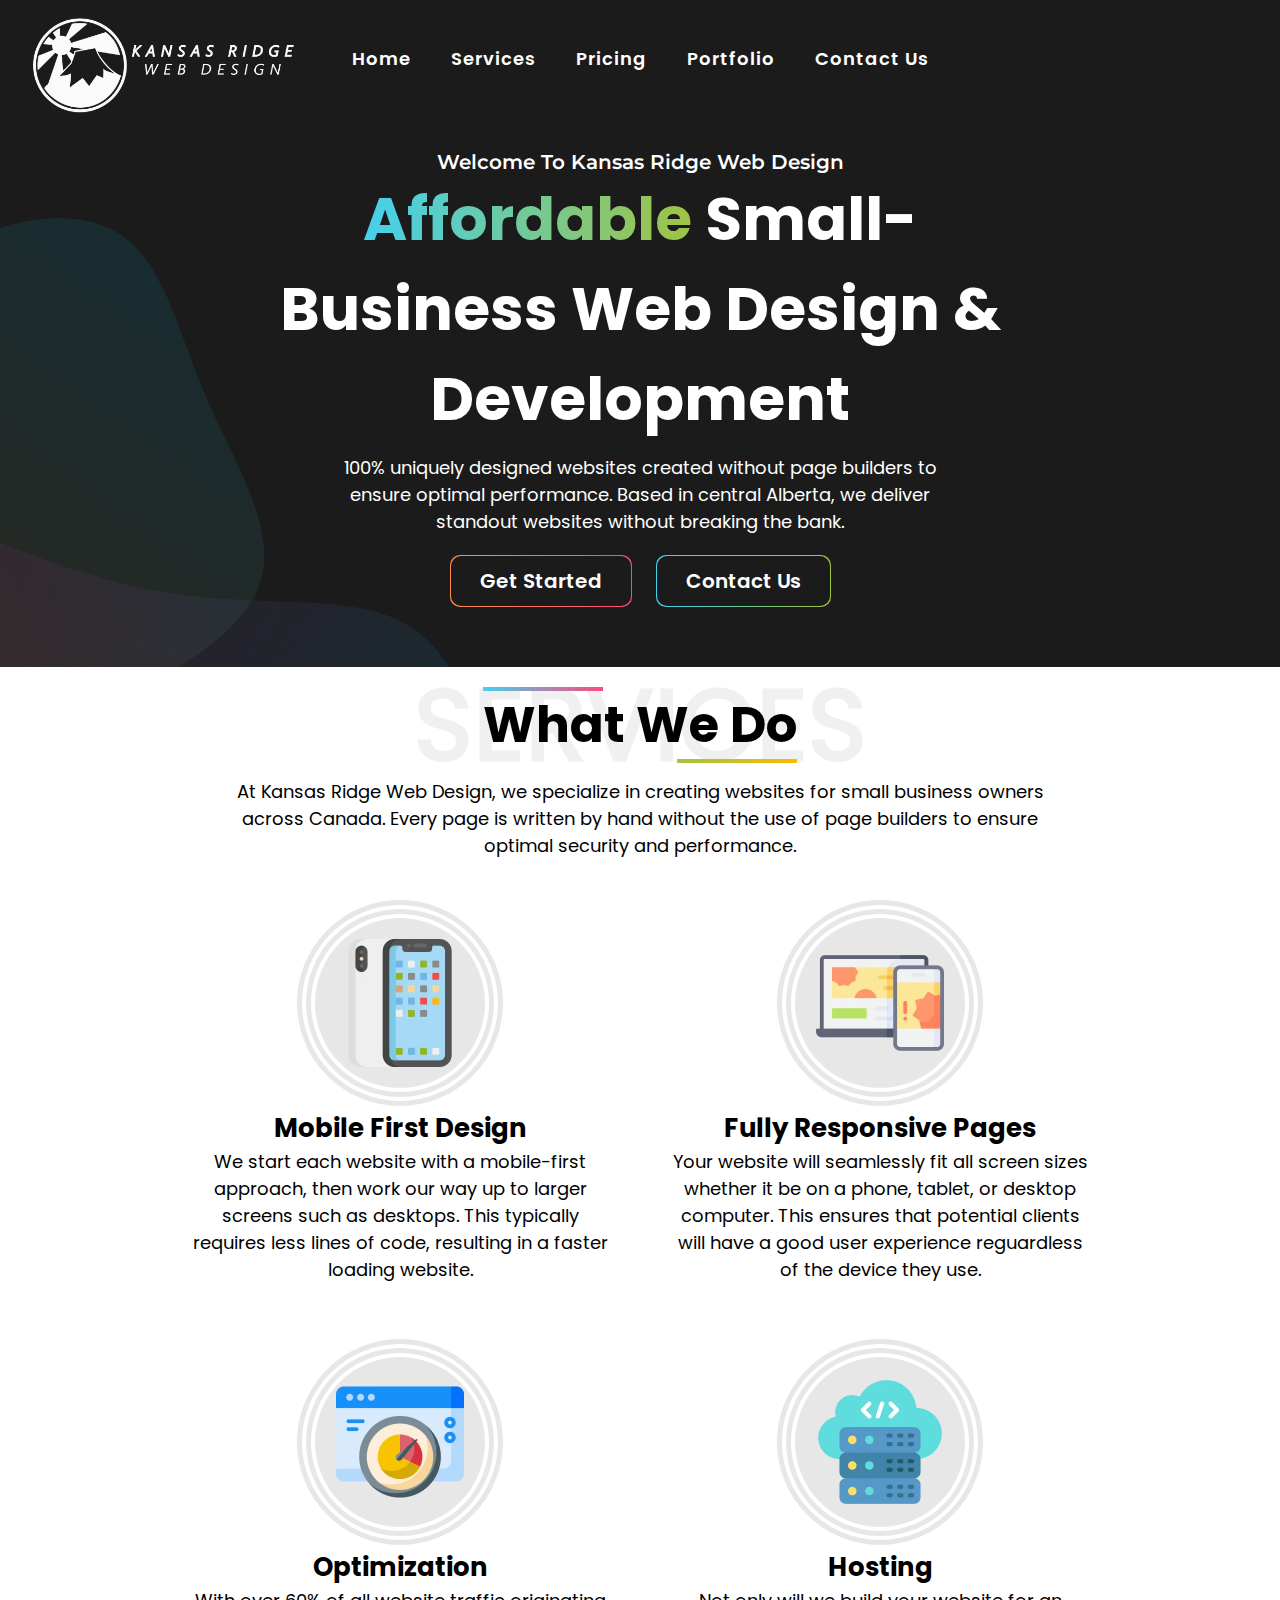
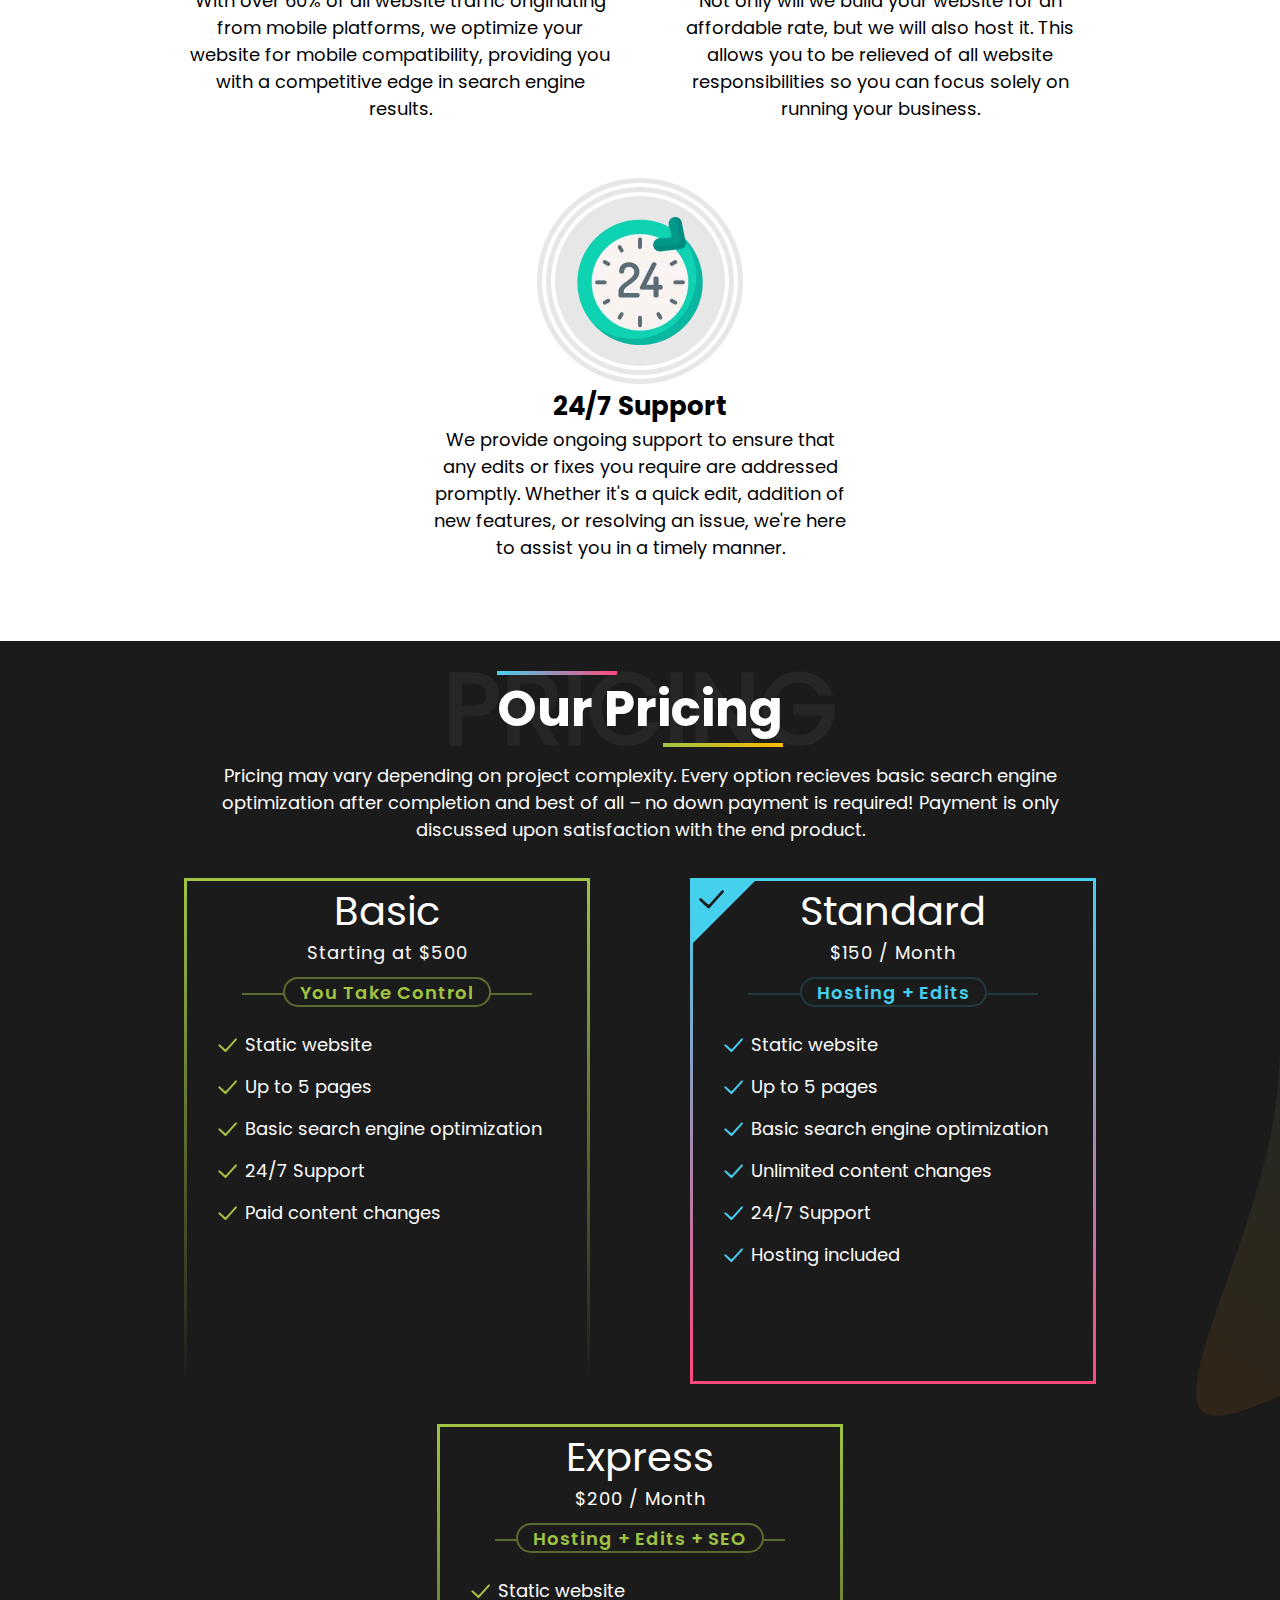
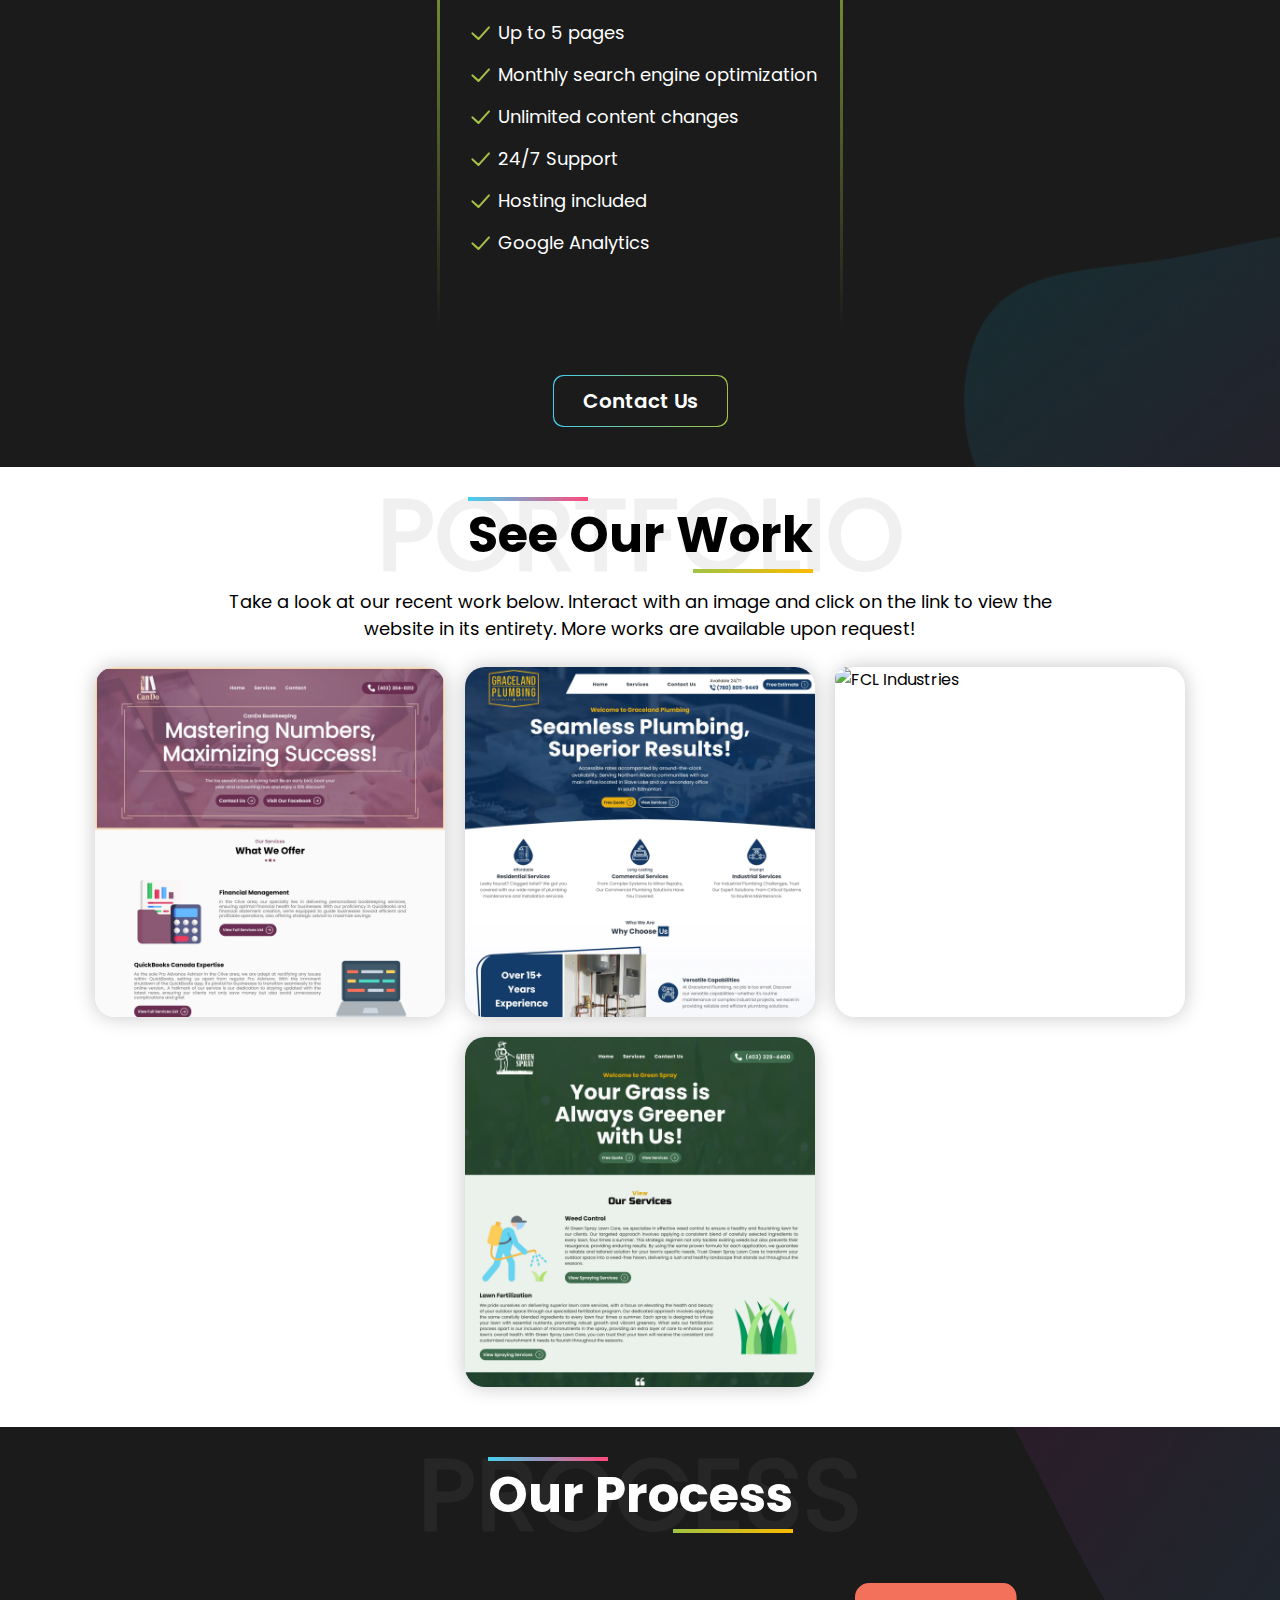
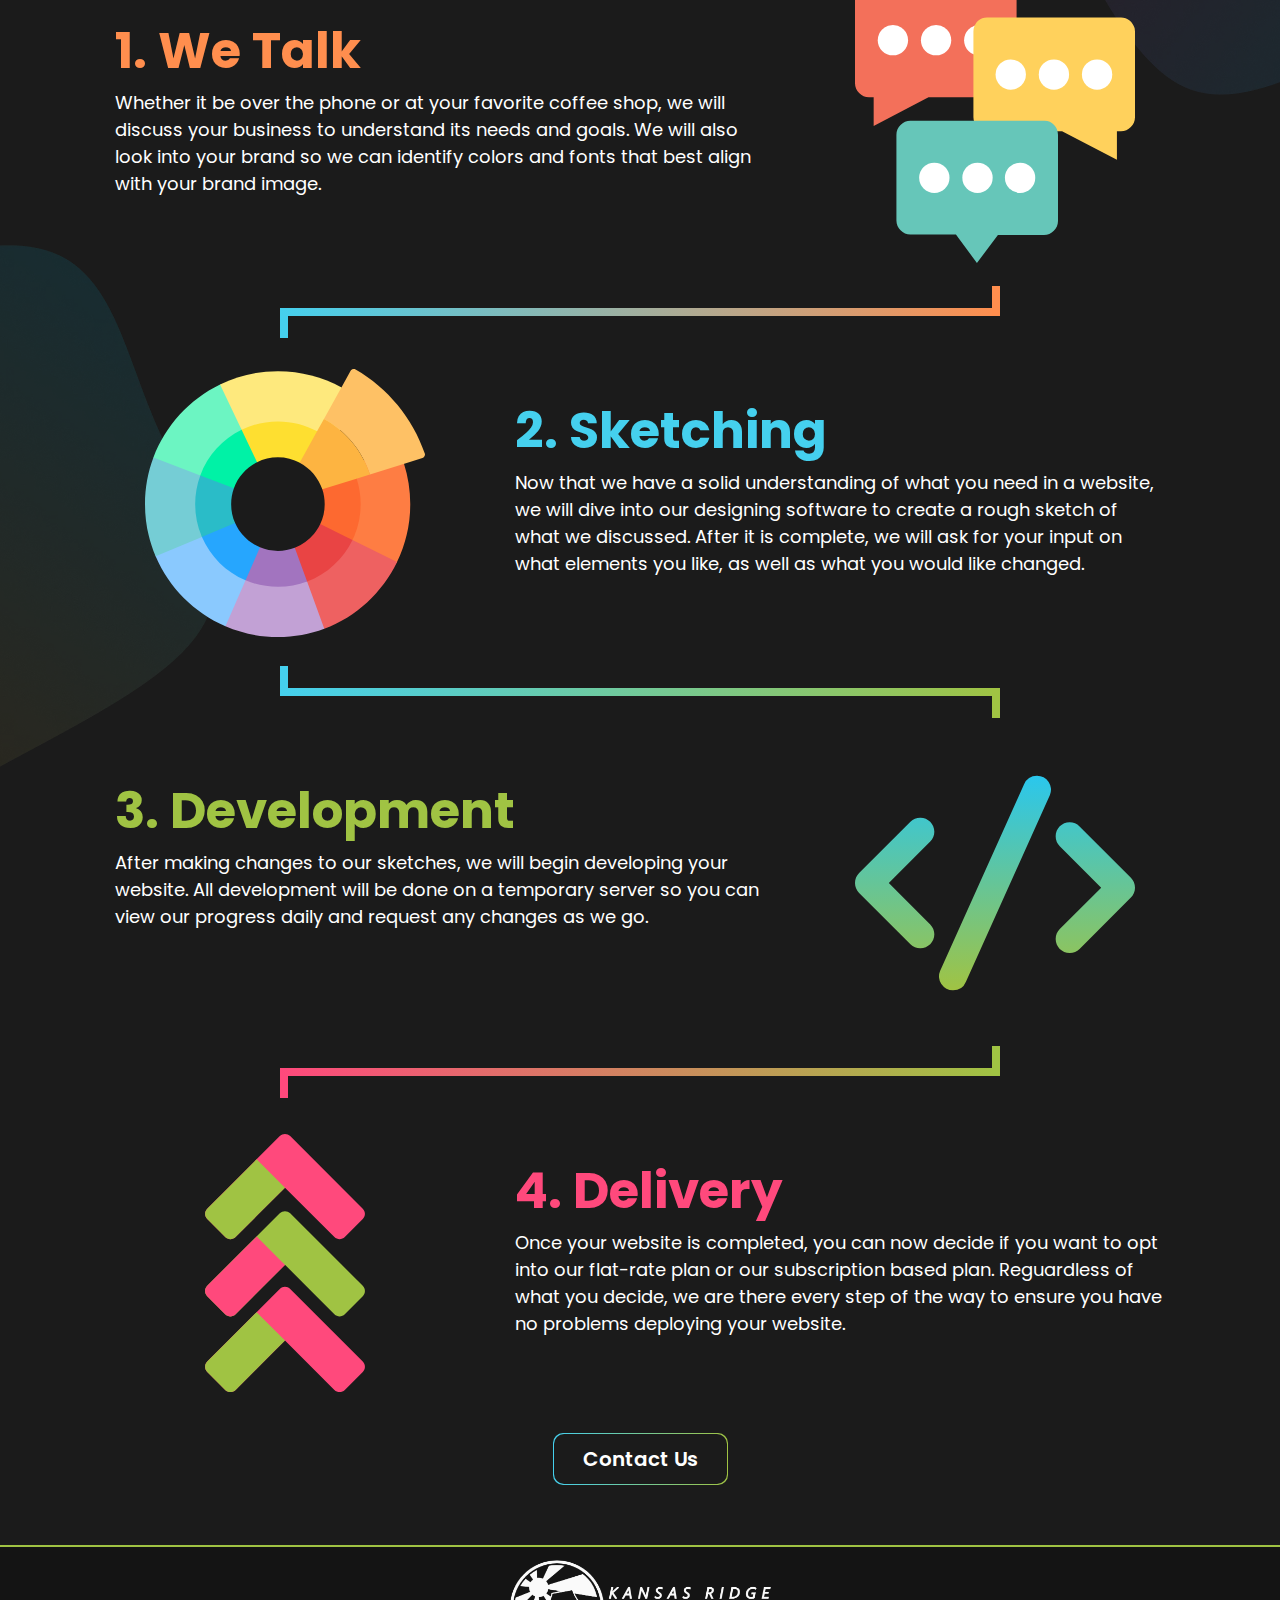
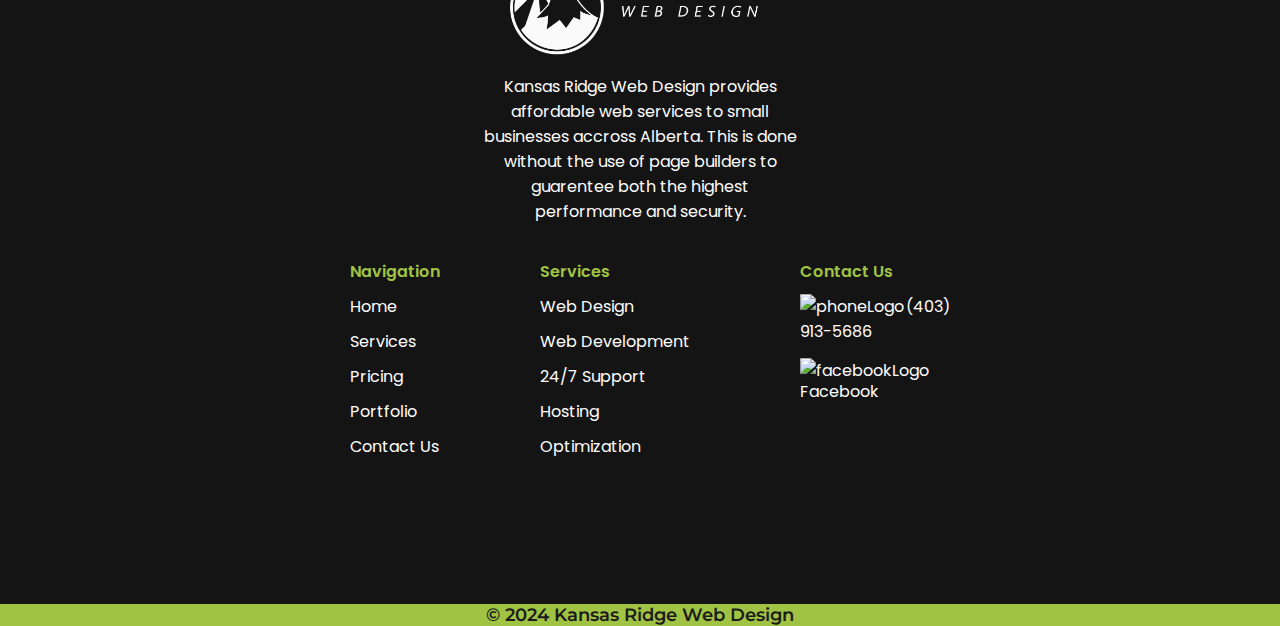
==== index.html @ 27a9e07e "links" ====
<!DOCTYPE html>
<html lang="en">
<head>
    <meta charset="UTF-8">
    <meta http-equiv="X-UA-Compatible" content="IE=edge">
    <meta name="viewport" content="width=device-width, initial-scale=1.0">
    <meta name="description" content="Your trusted partner for Alberta based website design and development solutions. Get started today without breaking the bank!">
    <meta property="og:image" content="https://kansasridgewebdesign.ca/images/og_image.png">

    <link rel="icon" href="images/icon.webp">
    <link rel="stylesheet" href="../styles/styles.css">
   

    
    <title>Kansas Ridge Web Design</title>
</head>

<body>

<!-----------------------------------NAVIGATION----------------------------------------->

<div class="navigationBar">
    
    <nav id="menu">
        <ul>
            <li class="listLogo"><img src="/images/logo.webp" alt=companyLogo></li>
            <li><a  href="index.html" src="">Home</a></li>
            <li><p onclick="scrollToDiv('services')">Services</p></li>
            <li><p onclick="scrollToDiv('pricing')">Pricing</p></li>
            <li><p onclick="scrollToDiv('portfolio')">Portfolio</p></li>
            <li><a  href="contact.html" src="">Contact Us</a></li>
        </ul>    
    </nav>
 
<div class="hamburgerMenu">
    <input type="checkbox" id="hamburgerCheckbox" onclick="burgerMenu()" label="checkboxForMenu">
    <span></span>
    <span></span>
    <span></span>
</div>
</div>
 
<!-----------------------------------NAVIGATION----------------------------------------->
<!-----------------------------------LANDING-------------------------------------------->
<div class="landing">
    <img class=logo src="/images/logo.webp" alt="logo">
    <div class="svgBlobs">
        <img src="images/blueBlob.webp" alt="svgBlob">
        <img src="images/GreenBlob.webp" alt="svgBlob">
        <img src="images/Pinkblob.webp" alt="svgBlob">
        <img src="images/Pinkblob2.webp" alt="svgBlob">
    </div>

    <div class=textContent>
        <b>Welcome To Kansas Ridge Web Design</b>
        <h1><span>Affordable</span> Small-Business Web Design & Development</h1>
        <p>100% uniquely designed websites created without page builders to ensure optimal performance. Based in central Alberta, we deliver standout websites without breaking the bank.</p>
        <div class="buttons">
            <button class=warmBorder onclick="scrollToDiv('services')">Get Started</button>
            <a href="contact.html"><button class=coldBorder>Contact Us</button></a>
        </div>
    </div>
    <div class="landingImages">
        <img src="images/landing1.webp" alt="computerScreen">
        <img src="images/landing2.webp" alt="digitalDrawing">
        <span class="greenBorder"></span>
        <span class="pinkBorder"></span>
    </div>
</div>


<!-----------------------------------LANDING-------------------------------------------->




<!-----------------------------------SERVICES------------------------------------------->

<div class="servicesSection hidden" id="services">

    <div class="titleSection">
        <div class="titleText">
            <span></span>
            <span></span>
            <h2>What We Do</h2>
            <b class="backdrop">SERVICES</b>

            
        </div>
        <p>At Kansas Ridge Web Design, we specialize in creating websites for small business owners across Canada. Every page is written by hand without the use of page builders to ensure optimal security and performance.</p>

  
    </div>
   

    <div class="services" >
        <div class="service">
            <div class="serviceImage blueBackground">
                <img src="images/phone.webp" alt="cellPhone">
                <span></span>
                <span></span>
                <div class="circlePulses">
                    <div class="circle1 blue"></div>
                    <div class="circle2 blue"></div>
                    <div class="circle3 blue"></div>
                </div>
            </div>
            <b>Mobile First Design</b>
            <p>We start each website with a mobile-first approach, then work our way up to larger screens such as desktops. This typically requires less lines of code, resulting in a faster loading website.</p>
        </div>
        <div class="service">
            <div class="serviceImage greenBackground">
                <img src="images/dynamicScreen.webp" alt="laptopAndPhone">
                <span></span>
                <span></span>
                <div class="circlePulses">
                    <div class="circle1 green"></div>
                    <div class="circle2 green"></div>
                    <div class="circle3 green"></div>
                </div>
            </div>
            <b>Fully Responsive Pages</b>
            <p>Your website will seamlessly fit all screen sizes whether it be on a phone, tablet, or desktop computer. This ensures that potential clients will have a good user experience reguardless of the device they use.</p>
        </div>
        <div class="service">
            <div class="serviceImage orangeBackground">
                <img src="images/optimize.webp" alt="cellPhone">
                <span></span>
                <span></span>
                <div class="circlePulses">
                    <div class="circle1 orange"></div>
                    <div class="circle2 orange"></div>
                    <div class="circle3 orange"></div>
                </div>
            </div>
            <b>Optimization</b>
            <p>With over 60% of all website traffic originating from mobile platforms, we optimize your website for mobile compatibility, providing you with a competitive edge in search engine results.</p>
        </div>
        <div class="service">
            <div class="serviceImage pinkBackground">
                <img src="images/server.webp" alt="cellPhone">
                <span></span>
                <span></span>
                <div class="circlePulses">
                    <div class="circle1  pink"></div>
                    <div class="circle2  pink"></div>
                    <div class="circle3  pink"></div>
                </div>
            </div>
            <b>Hosting</b>
            <p>Not only will we build your website for an affordable rate, but we will also host it. This allows you to be relieved of all website responsibilities so you can focus solely on running your business.</p>
        </div>
        <div class="service">
            <div class="serviceImage yellowBackground">
                <img src="images/clock.webp" alt="cellPhone">
                <span></span>
                <span></span>
                <div class="circlePulses">
                    <div class="circle1 yellow "></div>
                    <div class="circle2 yellow"></div>
                    <div class="circle3 yellow"></div>
                </div>
            </div>
            <b>24/7 Support</b>
            <p>We provide ongoing support to ensure that any edits or fixes you require are addressed promptly. Whether it's a quick edit, addition of new features, or resolving an issue, we're here to assist you in a timely manner.</p>
        </div>
    </div>
</div>


<!-----------------------------------SERVICES------------------------------------------->

<!-----------------------------------PRICING-------------------------------------------->


<div class="pricing hidden" id="pricing">
    <div class="svgBlobs">
        <img src="images/blueBlob.webp" alt="svgBlob">
        <img src="images/GreenBlob.webp" alt="svgBlob">
   
        <img src="images/Pinkblob2.webp" alt="svgBlob">
    </div>

    <div class="secondaryTitleSection">
        <div class="titleText">
            <span></span>
            <span></span>
            <h2>Our Pricing</h2>
            <b class="backdrop">PRICING</b>

            
        </div>
        <p>Pricing may vary depending on project complexity. Every option recieves basic search engine optimization after completion and best of all – no down payment is required! Payment is only discussed upon satisfaction with the end product.</p>

  
    </div>
        <div class="pricingContainer">
            <div class="priceOption other">
                <div class="priceBox">
                    <span>Basic</span>
                    <p>Starting at $500</p>
                    <p class="addBorder">You Take Control</p>
                    <div class="line"></div>
                </div>
                <div class="priceFeatures">
                    <ul>
                        <li><img src="/images/checkGreen.webp" alt="checkmark"><p>Static website</p></li>
                        <li><img src="/images/checkGreen.webp" alt="checkmark"><p>Up to 5 pages</p></li>
                        <li><img src="/images/checkGreen.webp" alt="checkmark"><p>Basic search engine optimization</p></li>
                        <li><img src="/images/checkGreen.webp" alt="checkmark"><p>24/7 Support</p></li>
                        <li><img src="/images/checkGreen.webp" alt="checkmark"><p>Paid content changes</p></li>
                    </ul>
                </div>
            </div>

            <div class="priceOption popular">
                <img class="topCheck" src="images/checkBlack.webp" alt="checkmark">
                <div class="priceBox">
                    <span>Standard</span>
                    <p>$150 / Month</p>
                    <p class="addBorder">Hosting + Edits</p>
                    <div class="line"></div>
                </div>
                <div class="priceFeatures">
                    <ul>
                        <li><img src="/images/checkBlue.webp" alt="checkmark"><p>Static website</p></li>
                        <li><img src="/images/checkBlue.webp" alt="checkmark"><p>Up to 5 pages</p></li>
                        <li><img src="/images/checkBlue.webp" alt="checkmark"><p>Basic search engine optimization</p></li>
                        <li><img src="/images/checkBlue.webp" alt="checkmark"><p>Unlimited content changes</p></li>
                        <li><img src="/images/checkBlue.webp" alt="checkmark"><p>24/7 Support</p></li>
                        <li><img src="/images/checkBlue.webp" alt="checkmark"><p>Hosting included</p></li>

                    </ul>
                </div>
            </div>
            <div class="priceOption other">
                <div class="priceBox">
                    <span>Express</span>
                    <p>$200 / Month</p>
                    <p class="addBorder">Hosting + Edits + SEO</p>
                    <div class="line"></div>
                </div>
                <div class="priceFeatures">
                    <ul>
                        <li><img src="/images/checkGreen.webp" alt="checkmark"><p>Static website</p></li>
                        <li><img src="/images/checkGreen.webp" alt="checkmark"><p>Up to 5 pages</p></li>
                        <li><img src="/images/checkGreen.webp" alt="checkmark"><p>Monthly search engine optimization</p></li>
                        <li><img src="/images/checkGreen.webp" alt="checkmark"><p>Unlimited content changes</p></li>
                        <li><img src="/images/checkGreen.webp" alt="checkmark"><p>24/7 Support</p></li>
                        <li><img src="/images/checkGreen.webp" alt="checkmark"><p>Hosting included</p></li>
                        <li><img src="/images/checkGreen.webp" alt="checkmark"><p>Google Analytics</p></li>
                    </ul>
                </div>
            </div>
          
        </div>
        <a href="contact.html"><button class="coldBorder">Contact Us</button></a>

</div>


</div>

<!-----------------------------------PRICING------------------------------------------->
<!-----------------------------------PORTFOLIO------------------------------------------->

<div class="portfolio hidden" id="portfolio">
    <div class="titleSection">
        <div class="titleText">
            <span></span>
            <span></span>
            <h2>See Our Work</h2>
            <b class="backdrop">PORTFOLIO</b>

            
        </div>
        <p>Take a look at our recent work below. Interact with an image and click on the link to view the website in its entirety. More works are available upon request!</p>

  
    </div>

    <div class="portfolioImages">
        <div class="companyImage">
            <img src="images/cando.webp" alt="canDo Bookkeeping">
            <div class="imageDetails">
                <p>Small Business Bookkeeper</p>
                <a href="https://canDoBookkeeping.ca">CanDo Bookkeeping</a>
            </div>
        </div>
        <div class="companyImage">
            <img src="images/graceland.webp" alt="Graceland Plumbing">
            <div class="imageDetails">
                <p>Plumber</p>
                <a href="https://gracelandplumbing.ca">Graceland Plumbing</a>
            </div>
        </div>
        <div class="companyImage">
        <img src="images/fclIndustries.webp" alt="FCL Industries">
        <div class="imageDetails">
            <p>Property Solutions</p>
            <a href="https://fclindustries.ca">FCL Industries</a>
        </div>
        </div>
        <div class="companyImage">
            <img src="images/greenspray.webp" alt="GreenSpray Lawncare">
            <div class="imageDetails">
                <p>Lawn Care</p>
                <p></p>
                <a href="https://greenspraylawncare.ca">Green Spray</a>
            </div>
        </div>
 
    


    </div>
</div>



<!-----------------------------------PORTFOLIO------------------------------------------>

<!-----------------------------------PROCESS------------------------------------------>

<div class="ourProcess hidden" id="process">
    <div class="secondaryTitleSection">
        <div class="titleText">
            <span></span>
            <span></span>
            <h2>Our Process</h2>
            <b class="backdrop">PROCESS</b>

            
        </div>

  
    </div>

    <div class="svgBlobs">
        <img src="images/blueBlob.webp" alt="svgBlob">
        <img src="images/GreenBlob.webp" alt="svgBlob">
        <img src="images/Pinkblob2.webp" alt="svgBlob">
        <img src="images/Pinkblob.webp" alt="svgBlob">

    </div>

    
    <div class="processChart">
        <div class="process">
            <div class="processText">
                <b>1. We Talk</b>
                <p>Whether it be over the phone or at your favorite coffee shop, we will discuss your business to understand its needs and goals. We will also look into your brand so we can identify colors and fonts that best align with your brand image.</p>
            </div>
            <?xml version="1.0" encoding="iso-8859-1"?>
            <!-- Generator: Adobe Illustrator 19.0.0, SVG Export Plug-In . SVG Version: 6.00 Build 0)  -->
            <svg version="1.1" id="Capa_1" xmlns="http://www.w3.org/2000/svg" xmlns:xlink="http://www.w3.org/1999/xlink" x="0px" y="0px"
                 viewBox="0 0 512 512" style="enable-background:new 0 0 512 512;" xml:space="preserve">
            <path style="fill:#F3705A;" d="M295.467,25.6v157.867c0,13.867-11.733,25.6-25.6,25.6H134.4L34.133,261.333v-52.267H25.6
                c-13.867,0-25.6-11.733-25.6-25.6V25.6C0,11.733,11.733,0,25.6,0h245.333C284.8,0,295.467,11.733,295.467,25.6z"/>
            <g>
                <circle style="fill:#FFFFFF;" cx="69.333" cy="104.533" r="27.733"/>
                <circle style="fill:#FFFFFF;" cx="148.267" cy="104.533" r="27.733"/>
                <circle style="fill:#FFFFFF;" cx="227.2" cy="104.533" r="27.733"/>
            </g>
            <path style="fill:#FFD15C;" d="M216.533,88.533v156.8c0,13.867,11.733,25.6,25.6,25.6h136.533L478.933,323.2v-52.267h7.467
                c13.867,0,25.6-11.733,25.6-25.6v-156.8c0-13.867-11.733-25.6-25.6-25.6H241.067C227.2,62.933,216.533,74.667,216.533,88.533z"/>
            <g>
                <circle style="fill:#FFFFFF;" cx="442.667" cy="167.467" r="27.733"/>
                <circle style="fill:#FFFFFF;" cx="363.733" cy="167.467" r="27.733"/>
                <circle style="fill:#FFFFFF;" cx="284.8" cy="167.467" r="27.733"/>
            </g>
            <path style="fill:#66C6B9;" d="M371.2,277.333V435.2c0,13.867-11.733,25.6-25.6,25.6h-84.267l-38.4,51.2l-38.4-52.267h-83.2
                c-13.867,0-25.6-11.733-25.6-25.6v-156.8c0-13.867,11.733-25.6,25.6-25.6h245.333C360.533,251.733,371.2,263.467,371.2,277.333z"/>
            <g>
                <circle style="fill:#FFFFFF;" cx="301.867" cy="356.267" r="27.733"/>
                <circle style="fill:#FFFFFF;" cx="224" cy="356.267" r="27.733"/>
                <circle style="fill:#FFFFFF;" cx="145.067" cy="356.267" r="27.733"/>
            </g>
            <g>
            </g>
            <g>
            </g>
            <g>
            </g>
            <g>
            </g>
            <g>
            </g>
            <g>
            </g>
            <g>
            </g>
            <g>
            </g>
            <g>
            </g>
            <g>
            </g>
            <g>
            </g>
            <g>
            </g>
            <g>
            </g>
            <g>
            </g>
            <g>
            </g>
            </svg>
            

            <div class="lineInbetween">
                <span class="leftSideLine"></span>
                <span class="largeLine"></span>
                <span class="rightSideLine"></span>
            </div>
        </div>
    
        <div class="process">
            <div class="processText">
                <b class="blue">2. Sketching</b>
                <p>Now that we have a solid understanding of what you need in a website, we will dive into our designing software to create a rough sketch of what we discussed. After it is complete, we will ask for your input on what elements you like, as well as what you would like changed.</p>
            </div>
            <svg id="Capa_1" enable-background="new 0 0 500.238 500.238" height="512" viewBox="0 0 500.238 500.238" width="512" xmlns="http://www.w3.org/2000/svg"><path d="m462.702 179.884-25.827-23.063-52.623 20.224-7.16 29.548-27.519 124.838 89.36 38.929 11.089-14.317c15.3-31.38 23.88-66.64 23.88-103.91 0-25.189-3.94-49.459-11.2-72.249z" fill="#fe7d43"/><g><g id="XMLID_855_"><g><path d="m370.7 316.284-31.362 15.148-80.628 56.792 35.935 80.173 25.655 6.357v.01c57.33-21.32 103.462-64.83 130.042-119.38z" fill="#ee6161"/><path d="m289.59 390.514-17.107-11.991-102.233-15.526-49.118 78.911 22.609 28.476v.01c28.76 12.37 60.45 19.22 93.74 19.22 29.13 0 57.03-5.24 82.82-14.85v-.01z" fill="#c2a1d5"/><path d="m174.961 360.978-56.824-89.264-99.147 30.675v42.954c23.93 56.03 68.79 100.99 124.75 125.05v-.01l35.93-82.16z" fill="#8ac9fe"/><path d="m41.982 138.94-26.922 29.834h-.01c-9.73 25.94-15.05 54.03-15.05 83.36 0 33.09 6.77 64.59 18.99 93.21h.01l82.71-34.64 10.814-24.84 6.493-122.186z" fill="#75cdd5"/><path d="m181.916 38.284h-47.836c-54.62 26.46-97.57 73.22-119.03 130.49h.01l83.75 32.02 54.76-27.722 72.418-65.143z" fill="#6cf5c2"/><path d="m378.15 206.594-4.387-19.506-54.061 13.706-2.912 24.95c2.77 8.29 4.26 17.17 4.26 26.39 0 12.76-2.86 24.84-7.97 35.65l1.17 19.907 35.323 18.797 21.126-10.204c9.36-19.4 14.61-41.16 14.61-64.15.001-15.89-2.519-31.19-7.159-45.54z" fill="#fd6930"/><path d="m313.08 287.784c-9.13 19.33-25.45 34.59-45.51 42.33l-7.711 14.505 16.073 41.16 13.658 4.735c35.63-13.42 64.7-40.19 81.11-74.23z" fill="#e94444"/><path d="m267.57 330.114c-9.33 3.61-19.48 5.59-30.09 5.59-11.36 0-22.18-2.26-32.05-6.38l-16.865 1.828-20.06 40.896 11.165 16.176c17.76 7.56 37.3 11.74 57.81 11.74 18.34 0 35.9-3.34 52.11-9.45z" fill="#a274bf"/><path d="m161 285.864-13.195-9.541-43.061 14.922-3.034 19.459c15.03 34.81 43.05 62.68 77.96 77.52l25.76-58.9c-19.81-8.22-35.78-23.87-44.43-43.46z" fill="#26a6fe"/><path d="m351.33 43.684c-33.8-18.5-72.6-29.03-113.85-29.03-37.07 0-72.15 8.49-103.4 23.63l38.51 81 38.259 17.158 120.38 20.38 35.027-74.33z" fill="#fee97d"/></g></g></g><path d="m499.882 161.534c1.19 3.43-.71 7.16-4.17 8.24l-32.4 10.11-61.37 19.15c-13.72-42.64-43.5-78.07-82.24-99.15l31.18-56.2 16.5-29.74c1.74-3.15 5.74-4.26 8.85-2.45 57.36 33.25 101.73 86.42 123.65 150.04z" fill="#fec165"/><path d="m153.91 252.134c0-9.97 1.74-19.53 4.95-28.39l-.738-34.835h-35.835l-23.477 11.885c-5.92 15.99-9.16 33.29-9.16 51.34 0 20.81 4.3 40.61 12.06 58.57l59.29-24.84c-4.56-10.31-7.09-21.72-7.09-33.73z" fill="#2abcc8"/><path d="m202.588 128.977-29.999-9.694c-33.93 16.58-60.56 45.79-73.78 81.51l60.05 22.95c7.32-20.26 22.24-36.88 41.33-46.41v-.01l13.756-15.489z" fill="#00f2a6"/><path d="m307.84 122.084-.013-.002c-20.919-11.339-44.878-17.778-70.347-17.778-23.28 0-45.3 5.38-64.89 14.98l27.6 58.05c11.22-5.6 23.89-8.77 37.29-8.77 14.16 0 27.49 3.52 39.17 9.74l21.032 1.035 20.579-27.438z" fill="#fedf30"/><path d="m401.942 199.034-24.24 7.56-60.912 19.15c-6.81-20.49-21.686-37.633-40.486-47.623l31.088-56.037 12.31-22.2c38.74 21.08 68.52 56.51 82.24 99.15z" fill="#fdb441"/></svg>

            <div class="lineInbetween">
                <span class="leftSideLine"></span>
                <span class="largeLine"></span>
                <span class="rightSideLine"></span>
            </div>
        </div>
        <div class="process">
            <div class="processText">
                <b class="green">3. Development</b>
                <p>After making changes to our sketches, we will begin developing your website. All development will be done on a temporary server so you can view our progress daily and request any changes as we go.</p>
            </div>

            <svg xmlns="http://www.w3.org/2000/svg" version="1.1" xmlns:xlink="http://www.w3.org/1999/xlink" width="512" height="512" x="0" y="0" viewBox="0 0 60 60" style="enable-background:new 0 0 512 512" xml:space="preserve" class=""><g><linearGradient id="a" x1="30" x2="30" y1="7" y2="53" gradientUnits="userSpaceOnUse"><stop stop-opacity="1" stop-color="#2ac7ed" offset="0"></stop><stop stop-opacity="1" stop-color="#a0c343" offset="1"></stop></linearGradient><g fill="url(#a)"><path d="M14 44a2.976 2.976 0 0 1-2.122-.88L.879 32.121C.313 31.557 0 30.803 0 30s.313-1.557.88-2.122l10.999-10.999A2.975 2.975 0 0 1 14 16c1.654 0 3 1.346 3 3 0 .803-.313 1.557-.88 2.122L7.242 30l8.879 8.879c.567.564.879 1.318.879 2.121 0 1.654-1.346 3-3 3zM46 45c-1.654 0-3-1.346-3-3 0-.803.313-1.557.88-2.122L52.758 31l-8.879-8.879A2.982 2.982 0 0 1 43 20c0-1.654 1.346-3 3-3 .803 0 1.557.313 2.122.88l10.999 10.999c.567.566.879 1.32.879 2.121 0 .803-.313 1.557-.88 2.122L48.121 44.121A2.971 2.971 0 0 1 46 45zM21 53a3.004 3.004 0 0 1-2.77-4.155L36.231 8.843A2.997 2.997 0 0 1 39 7a3.004 3.004 0 0 1 2.77 4.155L23.769 51.157A2.997 2.997 0 0 1 21 53z" fill="" opacity="1"></path></g></g></svg>         
            
            <div class="lineInbetween">
                <span class="leftSideLine"></span>
                <span class="largeLine"></span>
                <span class="rightSideLine"></span>
            </div>
        </div>
        <div class="process">
            <div class="processText">
                <b class="pink">4. Delivery</b>
                <p>Once your website is completed, you can now decide if you want to opt into our flat-rate plan or our subscription based plan. Reguardless of what you decide, we are there every step of the way to ensure you have no problems deploying your website.</p>
            </div>
        <svg xmlns="http://www.w3.org/2000/svg" version="1.1" xmlns:xlink="http://www.w3.org/1999/xlink" width="512" height="512" x="0" y="0" viewBox="0 0 512 512" style="enable-background:new 0 0 512 512" xml:space="preserve" class=""><g><path d="m265.523 303.479 132.674 132.655c5.266 5.265 5.266 13.801.001 19.067l-32.822 32.822c-5.265 5.264-13.8 5.265-19.065.001l-90.321-90.302-52.935 52.935-37.365 37.365c-5.265 5.265-13.801 5.265-19.066 0L113.803 455.2c-5.265-5.265-5.265-13.801 0-19.066l89.252-89.252 43.403-43.403c5.264-5.264 13.8-5.265 19.065 0z" style="" fill="#ff497c" data-original="#00d8de" class="" opacity="1"></path><path d="m204.124 345.855 51.887 51.887-19.832 19.833-33.124 33.082-37.365 37.365c-5.265 5.265-13.801 5.265-19.066 0l-32.819-32.819c-5.266-5.266-5.265-13.804.002-19.068l70.483-70.447 19.834-19.833z" style="" fill="#a0c343" data-original="#00a5ff" class="" opacity="1"></path><path d="m204.124 345.855 51.887 51.887-12.604 12.583-51.887-51.887z" style="" fill="#fafafa" data-original="#0087ff" class="" opacity="0"></path><path d="m265.523 165.171 132.674 132.655c5.266 5.265 5.266 13.801.001 19.067l-32.822 32.822c-5.265 5.264-13.8 5.265-19.065.001l-90.321-90.302-52.935 52.935-37.365 37.365c-5.265 5.265-13.801 5.265-19.066 0l-32.821-32.821c-5.265-5.265-5.265-13.801 0-19.066l89.252-89.252 43.403-43.403c5.264-5.265 13.8-5.266 19.065-.001z" style="" fill="#a0c343" data-original="#00a5ff" class="" opacity="1"></path><path d="m204.124 207.547 51.887 51.887-19.832 19.833-33.124 33.082-37.365 37.365c-5.265 5.265-13.801 5.265-19.066 0l-32.819-32.819c-5.266-5.266-5.265-13.804.002-19.068l70.483-70.447 19.834-19.833z" style="" fill="#ff497c" data-original="#00d8de" class="" opacity="1"></path><path d="m204.124 207.547 51.887 51.887-12.604 12.583-51.887-51.887z" style="" fill="#fafafa" data-original="#05c1c1" class="" opacity="0"></path><path d="m265.523 23.977 132.674 132.655c5.266 5.265 5.266 13.801.001 19.067l-32.822 32.821c-5.265 5.265-13.8 5.265-19.065.001L255.99 118.22l-52.935 52.935-37.365 37.365c-5.265 5.265-13.801 5.265-19.066 0l-32.821-32.821c-5.265-5.265-5.265-13.801 0-19.066l89.252-89.252 43.403-43.403c5.264-5.265 13.8-5.265 19.065-.001z" style="" fill="#ff497c" data-original="#00d8de" class="" opacity="1"></path><path d="m204.124 66.354 51.887 51.887-19.832 19.833-33.124 33.082-37.365 37.364c-5.265 5.265-13.801 5.265-19.066 0l-32.819-32.819c-5.266-5.266-5.265-13.804.002-19.068l70.483-70.447 19.834-19.832z" style="" fill="#a0c343" data-original="#00a5ff" class="" opacity="1"></path><path d="m204.124 66.354 51.887 51.887-12.604 12.582-51.887-51.887z" style="" fill="#fafafa" data-original="#0087ff" class="" opacity="0"></path><path d="M494.011 488.583a7.5 7.5 0 0 0-7.5 7.5v8.417c0 4.142 3.357 7.5 7.5 7.5s7.5-3.358 7.5-7.5v-8.417a7.5 7.5 0 0 0-7.5-7.5zM449.738 488.583a7.5 7.5 0 0 0-7.5 7.5v8.417c0 4.142 3.357 7.5 7.5 7.5s7.5-3.358 7.5-7.5v-8.417a7.5 7.5 0 0 0-7.5-7.5zM405.466 488.583a7.5 7.5 0 0 0-7.5 7.5v8.417c0 4.142 3.357 7.5 7.5 7.5s7.5-3.358 7.5-7.5v-8.417a7.5 7.5 0 0 0-7.5-7.5z" style="" fill="#fafafa" data-original="#05c1c1" class="" opacity="0"></path><path d="M114.034 15.917V7.5c0-4.142-3.357-7.5-7.5-7.5s-7.5 3.358-7.5 7.5v8.417c0 4.142 3.357 7.5 7.5 7.5s7.5-3.358 7.5-7.5zM62.262 0a7.5 7.5 0 0 0-7.5 7.5v8.417c0 4.142 3.357 7.5 7.5 7.5s7.5-3.358 7.5-7.5V7.5a7.5 7.5 0 0 0-7.5-7.5zM17.989 0a7.5 7.5 0 0 0-7.5 7.5v8.417c0 4.142 3.357 7.5 7.5 7.5s7.5-3.358 7.5-7.5V7.5a7.5 7.5 0 0 0-7.5-7.5z" style="" fill="#fafafa" data-original="#0087ff" class="" opacity="0"></path></g></svg>
        </div>
    </div>
    <a href="contact.html"><button class="coldBorder">Contact Us</button></a>

    
</div>

<!-----------------------------------PROCESS------------------------------------------>







<!-----------------------------------FOOTER--------------------------------------------->


<footer>

    <div class="logoAndDescription section">
        <div class=footerLogo><img src="images/logo.webp" alt="companyLogo"></div>
        <p>Kansas Ridge Web Design provides affordable web services to small businesses accross Alberta. This is done without the use of page builders to guarentee both the highest performance and security.</p>
    </div>

    <div class="navigation section">
       <ul>
        <li><p class="title">Navigation</p></li>
        <li><a href="index.html">Home</a></li>
        <li><p onclick="scrollToDiv('services')">Services</p></li>
        <li><p onclick="scrollToDiv('pricing')">Pricing</p></li>
        <li><p onclick="scrollToDiv('portfolio')">Portfolio</p></li>
        <li><a href="contact.html">Contact Us</a></li>
       </ul>
    </div>

    <div class="hours section">
        <ul>
            <li><p class="title">Services</p> </li>
            <li><p>Web Design</p></li>
            <li><p>Web Development</p></li>
            <li><p>24/7 Support</p></li>
            <li><p>Hosting</p></li>
            <li><p>Optimization</p></li>
        </ul>
    </div>
    <div class="contact section">
        <ul>
            <li><p class="title">Contact Us</p></li>
            <li><a href= "tel:403-913-5686"><img src="/images/icons/phone.webp" alt="phoneLogo">(403) 913-5686</a></li>
            <li><a href="https://www.facebook.com/kansas.ridge.web.design"><img src="/images/icons/facebook.webp" alt="facebookLogo">Facebook</a></li>
           
        </ul>
    </div>

    <div class="copyright">
        <div class=developer> 
         
        </div>
        <p>© 2024 Kansas Ridge Web Design</p>
    </div>
    
    
</footer>



<!-----------------------------------FOOTER--------------------------------------------->



</body>


<script src="../scripts/script.js"></script>
</html>
---- styles/styles.css ----
@font-face {
  font-family: "Poppins";
  font-style: normal;
  src: url(../fonts/Poppins/Poppins-Regular.ttf);
  font-display: swap;
}
@font-face {
  font-family: "bold";
  font-style: normal;
  src: url(../fonts/Poppins/Poppins-Bold.ttf);
  font-display: swap;
}
@font-face {
  font-family: "semibold";
  font-style: normal;
  src: url(../fonts/Poppins/Poppins-SemiBold.ttf);
  font-display: swap;
}
@font-face {
  font-family: "montserrat";
  font-style: normal;
  src: url(../fonts/Montserrat/Montserrat-SemiBold.ttf);
  font-display: swap;
}
* {
  margin: 0;
  padding: 0;
  font-family: "Poppins";
}

.wrapper {
  display: flex;
  justify-content: center;
}

::-moz-selection {
  background-color: #A0C343; /* Set your desired highlight color */
  color: #1B1B1B; /* Set the text color */
}

::selection {
  background-color: #A0C343; /* Set your desired highlight color */
  color: #1B1B1B; /* Set the text color */
}

::-webkit-scrollbar {
  width: 5px;
}

::-webkit-scrollbar-track {
  background-color: #1B1B1B;
}

::-webkit-scrollbar-thumb {
  background-color: #FF497C;
  height: 10px;
}

@media (min-width: 1000px) {
  p {
    font-size: 18px !important;
  }
}
.navigationBar {
  height: 100px;
  width: 100%;
  display: flex;
  align-items: center;
  position: absolute;
}
.navigationBar a, .navigationBar p {
  text-decoration: none;
  cursor: pointer;
}
.navigationBar a button, .navigationBar p button {
  display: none;
  font-size: 20px;
  font-family: "bold";
}
.navigationBar .navSocials {
  width: 100%;
  display: flex;
  flex-direction: column;
  align-items: center;
  margin-top: 15px;
}
.navigationBar .navSocials p {
  font-size: 20px;
  letter-spacing: 2px;
  color: #FFFFFF;
  font-family: "bold";
}
.navigationBar .navSocials .fa {
  margin-top: 15px;
  font-size: 28px;
  color: #FFFFFF;
}
.navigationBar #menu {
  position: fixed;
  z-index: 10;
  top: 0;
  right: 0;
  display: flex;
  flex-direction: column;
  align-items: center;
  width: 100%;
  height: 100vh;
  overflow: visible;
  transition: 0.5s cubic-bezier(0.77, 0.2, 0.05, 1);
  transform: translateX(100%);
  background-color: #1B1B1B;
}
.navigationBar #menu img {
  height: 100px;
  width: 267px;
  padding-left: 0px;
}
.navigationBar #menu ul {
  padding-top: 50px;
  list-style: none;
  text-align: center;
  width: 100%;
  display: flex;
  flex-direction: column;
  align-items: center;
}
.navigationBar #menu ul li {
  padding: 20px 0px;
  text-align: center;
  width: 90%;
  border-bottom: 2px solid;
  margin-right: unset;
  -o-border-image: linear-gradient(to right, #FF8E4E, #FF497C);
     border-image: linear-gradient(to right, #FF8E4E, #FF497C); /* Define the gradient */
  border-image-slice: 1; /* Ensure the gradient covers the entire border */
}
.navigationBar #menu ul li .fa {
  display: none;
}
.navigationBar #menu ul li a, .navigationBar #menu ul li p {
  font-family: "semibold";
  text-decoration: none;
  font-size: 20px;
  color: #FFFFFF;
  letter-spacing: 1px;
}
.navigationBar a button, .navigationBar p button {
  letter-spacing: 1px;
  padding: 7px 15px;
}
.navigationBar a button .fa, .navigationBar p button .fa {
  transform: translateY(3px);
}

.hamburgerMenu {
  position: absolute;
  z-index: 10;
  top: 40px;
  right: 30px;
}
.hamburgerMenu input, .hamburgerMenu .contactDetailsAndForm .formSection form textarea, .contactDetailsAndForm .formSection form .hamburgerMenu textarea {
  opacity: 50%;
  width: 70px;
  height: 60px;
  opacity: 0%;
  position: absolute;
  top: -20px;
  left: -15px;
  z-index: 10;
}
.hamburgerMenu span {
  display: block;
  width: 40px;
  height: 5px;
  margin-bottom: 5px;
  border-radius: 5px;
  background-color: #FFFFFF;
  transition: 0.3s ease-in;
  z-index: -2;
}
.hamburgerMenu span:nth-child(2) {
  transform-origin: 0% 0%;
}
.hamburgerMenu span:last-child {
  transform-origin: 0% 100%;
}
.hamburgerMenu input:checked ~ span, .hamburgerMenu .contactDetailsAndForm .formSection form textarea:checked ~ span, .contactDetailsAndForm .formSection form .hamburgerMenu textarea:checked ~ span {
  transform: rotate(45deg) translate(0px, 0px);
  background-color: #FFFFFF;
}
.hamburgerMenu input:checked ~ span:nth-child(3), .hamburgerMenu .contactDetailsAndForm .formSection form textarea:checked ~ span:nth-child(3), .contactDetailsAndForm .formSection form .hamburgerMenu textarea:checked ~ span:nth-child(3) {
  opacity: 0;
  transform: rotate(0deg) scale(0.2, 0.2);
}
.hamburgerMenu input:checked ~ span:nth-child(4), .hamburgerMenu .contactDetailsAndForm .formSection form textarea:checked ~ span:nth-child(4), .contactDetailsAndForm .formSection form .hamburgerMenu textarea:checked ~ span:nth-child(4) {
  transform: rotate(-45deg) translate(-5px, 4px);
}

@media (min-width: 1000px) {
  .navigationBar {
    padding-top: 20px;
    z-index: 2;
    justify-content: center;
    width: 100%;
    height: -moz-fit-content;
    height: fit-content;
    position: absolute;
    background-color: transparent;
    top: 25px;
  }
  .navigationBar a button, .navigationBar p button {
    display: unset;
  }
  .navigationBar .navSocials {
    display: none;
  }
  .navigationBar #menu {
    background-color: transparent;
    transform: unset !important;
    position: relative;
    width: -moz-fit-content;
    width: fit-content;
    align-items: center;
    height: -moz-fit-content;
    height: fit-content;
    background: unset;
  }
  .navigationBar #menu img {
    display: none;
  }
  .navigationBar #menu .socials {
    display: none;
  }
  .navigationBar #menu ul {
    padding-top: 0px;
    text-align: center;
    width: -moz-fit-content;
    width: fit-content;
    flex-direction: row;
  }
  .navigationBar #menu ul li {
    text-align: center;
    width: -moz-fit-content;
    width: fit-content;
    white-space: nowrap;
    padding: 0px 20px;
    padding-bottom: 0px;
    border: none;
  }
  .navigationBar #menu ul li a, .navigationBar #menu ul li p {
    font-size: 18px;
    color: #FFFFFF;
    letter-spacing: 1px;
    width: -moz-fit-content;
    width: fit-content;
    display: inline-block;
    font-family: "semibold";
  }
  .navigationBar #menu ul li :after {
    display: block;
    content: "";
    border-bottom: 3px solid;
    -o-border-image: linear-gradient(to right, #FF8E4E, #FF497C);
       border-image: linear-gradient(to right, #FF8E4E, #FF497C); /* Define the gradient */
    border-image-slice: 1; /* Ensure the gradient covers the entire border */
    transform: scaleX(0);
    transition: 250ms ease-in-out;
  }
  .navigationBar #menu ul li :hover::after {
    transform: scaleX(1);
    transform-origin: 50% 100%;
  }
  .navigationBar #menu ul .listLogo {
    margin-left: 30px;
    display: none;
  }
  .navigationBar a button {
    display: flex;
    align-items: center;
  }
  .navigationBar a button .buttonPhoneIcon {
    color: #FFFFFF;
    width: 16px;
    height: 16px;
    margin: 0px 0px;
    padding: 3px 3px;
  }
  .navigationBar a button p {
    transform: translateY(1px);
    font-size: 22px;
    color: #FFFFFF;
    font-family: "semibold";
  }
  .hamburgerMenu {
    display: none;
  }
}
.landing {
  height: -moz-fit-content;
  height: fit-content;
  background-color: #1B1B1B;
  padding-top: 150px;
  padding-bottom: 50px;
  position: relative;
  overflow: hidden;
  margin-bottom: 20px;
}
.landing .logo {
  height: 70px;
  width: 187px;
  position: absolute;
  top: 22px;
  left: 5px;
}
.landing .svgBlobs img {
  z-index: 0;
}
.landing .svgBlobs img:nth-child(1) {
  top: 300px;
  left: -300px;
  position: absolute;
  animation: shiftAround infinite 12s;
}
.landing .svgBlobs img:nth-child(2) {
  top: 100px;
  left: -500px;
  position: absolute;
  animation: shiftUp ease-in-out infinite 12s;
}
.landing .svgBlobs img:nth-child(3) {
  top: -500px;
  right: -300px;
  position: absolute;
  animation: shiftAround infinite 12s;
}
.landing .svgBlobs img:nth-child(4) {
  top: -50px;
  right: -600px;
  position: absolute;
  animation: shiftUp ease-in-out infinite 12s;
}
.landing .textContent {
  text-align: center;
  display: flex;
  flex-direction: column;
  align-items: center;
  color: #FFFFFF;
  padding: 0px 5px;
  position: relative;
  z-index: 5;
}
.landing .textContent b {
  font-family: "montserrat";
  font-size: 16px;
}
.landing .textContent h1 {
  font-size: 40px;
  font-family: "bold";
  max-width: 800px;
  text-align: center;
}
.landing .textContent h1 span {
  font-family: "bold";
  background: linear-gradient(90deg, rgb(69, 208, 238) 0%, rgb(160, 195, 67) 100%);
  -webkit-background-clip: text;
          background-clip: text;
  color: transparent !important;
}
.landing .textContent p {
  max-width: 650px;
  margin: 10px 0px;
}
.landing .textContent .buttons button {
  margin: 10px 10px;
}
.landing .landingImages {
  display: none;
}
.landing .buttons a button::before {
  content: "Contact Us";
}

@media (min-width: 450px) {
  .landing .logo {
    left: 30px;
    top: 26px;
  }
}
@media (min-width: 850px) {
  .landing .svgBlobs img:nth-child(1) {
    top: 300px;
    left: -300px;
    position: absolute;
  }
  .landing .svgBlobs img:nth-child(2) {
    top: 100px;
    left: -400px;
    position: absolute;
  }
  .landing .svgBlobs img:nth-child(3) {
    top: -300px;
    right: -300px;
    position: absolute;
  }
  .landing .svgBlobs img:nth-child(4) {
    top: -50px;
    right: -500px;
    position: absolute;
  }
  .landing .textContent b {
    font-size: 20px;
  }
  .landing .textContent h1 {
    font-size: 60px;
  }
  .landing .textContent p {
    font-size: 18px;
  }
}
@media (min-width: 1200px) {
  .landing .logo {
    top: 15px;
    height: 100px;
    width: 267px;
  }
}
@media (min-width: 1400px) {
  .landing {
    display: flex;
    justify-content: center;
    align-items: center;
  }
  .landing .logo {
    left: 7vw;
  }
  .landing .textContent {
    text-align: unset;
    align-items: flex-start;
  }
  .landing .textContent h1 {
    text-align: start;
  }
  .landing .textContent .buttons button {
    margin: unset;
    margin-right: 10px;
    margin-top: 10px;
  }
  .landing .landingImages {
    display: block;
    position: relative;
    width: 550px;
    height: 550px;
    animation: shiftUp infinite 15s;
  }
  .landing .landingImages img {
    position: absolute;
    border-radius: 50px;
  }
  .landing .landingImages img:nth-child(1) {
    top: 0;
    left: 0;
    z-index: 2;
    width: 450px;
    height: 450px;
  }
  .landing .landingImages img:nth-child(2) {
    bottom: 0px;
    right: -100px;
    z-index: 3;
    width: 400px;
    height: 350px;
    -o-object-fit: cover;
       object-fit: cover;
  }
  .landing .landingImages .greenBorder, .landing .landingImages .pinkBorder {
    position: absolute;
    content: "";
    display: block;
    width: 100%;
    height: 95%;
    border: 2px solid #A0C343;
    z-index: 1;
    top: 0;
    right: -50px;
    border-radius: 50px;
    transform: rotate(172deg);
  }
  .landing .landingImages .pinkBorder {
    border: 2px solid #FF497C;
    transform: rotate(0deg);
  }
}
@keyframes shiftUp {
  0% {
    transform: translateY(0px);
  }
  50% {
    transform: translateY(-25px);
  }
  100% {
    transform: translateY(0px);
  }
}
@keyframes shiftAround {
  0% {
    transform: translate(0px, 0px);
  }
  50% {
    transform: translate(-30px, -30px);
  }
  100% {
    transform: translate(0px, 0px);
  }
}
.servicesSection {
  display: flex;
  flex-direction: column;
  align-items: center;
}
.servicesSection .services {
  display: flex;
  flex-wrap: wrap;
  justify-content: center;
  max-width: 1500px;
  height: -moz-fit-content;
  height: fit-content;
  margin-bottom: 50px;
}
.servicesSection .services .service {
  display: flex;
  flex-direction: column;
  align-items: center;
  text-align: center;
  max-width: 420px;
  margin: 20px 20px;
}
.servicesSection .services .service .serviceImage {
  position: relative;
  margin: 35px 0px;
}
.servicesSection .services .service .serviceImage img {
  position: relative;
  width: 128px;
  height: 128px;
  z-index: 6;
}
.servicesSection .services .service .serviceImage::after {
  transition: 0.3s;
  content: "";
  width: 170px;
  height: 170px;
  display: block;
  background-color: #E7E7E7;
  position: absolute;
  border-radius: 50%;
  z-index: -1;
  top: -21px;
  left: -21px;
}
.servicesSection .services .service span:nth-child(2) {
  width: 178px;
  height: 178px;
  display: block;
  border: 5px solid #E7E7E7;
  position: absolute;
  border-radius: 50%;
  z-index: -1;
  top: -30px;
  left: -30px;
}
.servicesSection .services .service span:nth-child(3) {
  width: 196px;
  height: 196px;
  display: block;
  border: 5px solid #E7E7E7;
  position: absolute;
  border-radius: 50%;
  z-index: -1;
  top: -39px;
  left: -39px;
}
.servicesSection .services .service .circlePulses {
  position: absolute;
  z-index: 1;
  top: 50%;
  left: 50%;
  transform: translate(-50%, -50%);
}
.servicesSection .services .service .circlePulses .circle1, .servicesSection .services .service .circlePulses .circle2, .servicesSection .services .service .circlePulses .circle3 {
  position: absolute;
  width: 280px;
  height: 280px;
  opacity: 0;
  border-radius: 50%;
  transform: translate(-50%, -50%);
  animation-delay: 0s;
}
.servicesSection .services .service .circlePulses .blue {
  background-color: #45D0EE;
}
.servicesSection .services .service .circlePulses .green {
  background-color: #A0C343 !important;
}
.servicesSection .services .service .circlePulses .pink {
  background-color: #FF497C !important;
}
.servicesSection .services .service .circlePulses .orange {
  background-color: #FF8E4E !important;
}
.servicesSection .services .service .circlePulses .yellow {
  background-color: #FDBA00 !important;
}
.servicesSection .services .service b {
  font-family: "bold";
  font-size: 26px;
}
.servicesSection .services .service:hover > .serviceImage.serviceImage:after {
  width: 208px;
  height: 208px;
  left: -40px;
  top: -40px;
  z-index: 5;
}
.servicesSection .services .service:hover > .serviceImage.blueBackground::after {
  background-color: #76c0d1;
}
.servicesSection .services .service:hover > .serviceImage.greenBackground::after {
  background-color: #b3cc6e;
}
.servicesSection .services .service:hover > .serviceImage.orangeBackground::after {
  background-color: #f59964;
}
.servicesSection .services .service:hover > .serviceImage.pinkBackground::after {
  background-color: #e04d77;
}
.servicesSection .services .service:hover > .serviceImage.yellowBackground::after {
  background-color: #f8ca4c;
}
.servicesSection .services .service:hover > .serviceImage .circlePulses .circle1 {
  animation: growAndFade 3s infinite ease-out;
}
.servicesSection .services .service:hover > .serviceImage .circlePulses .circle2 {
  animation: growAndFade 3s infinite ease-out;
  animation-delay: 1s;
}
.servicesSection .services .service:hover > .serviceImage .circlePulses .circle3 {
  animation: growAndFade 3s infinite ease-out;
  animation-delay: 2s;
}

@media (max-width: 550px) {
  .services .service {
    margin: 10px 5px;
  }
}
@media (min-width: 1200px) {
  .servicesSection .services .service {
    margin: 30px 30px;
  }
}
@keyframes growAndFade {
  0% {
    opacity: 0.55;
    transform: translate(-50%, -50%) scale(0);
  }
  100% {
    opacity: 0;
    transform: translate(-50%, -50%) scale(1.2); /* Adjust scale value as needed */
  }
}
.pricing {
  background-color: #1B1B1B;
  padding-top: 30px;
  display: flex;
  flex-direction: column;
  align-items: center;
  position: relative;
  overflow: hidden;
}
.pricing .svgBlobs {
  position: absolute;
  width: 100%;
  height: 100%;
  z-index: 0;
}
.pricing .svgBlobs img {
  position: absolute;
}
.pricing .svgBlobs img:nth-child(1) {
  bottom: -400px;
  right: -450px;
  transform: rotate(192deg);
}
.pricing .svgBlobs img:nth-child(2) {
  top: 0px;
  right: -550px;
  animation: shiftUp ease-in-out infinite 12s;
}
.pricing .svgBlobs img:nth-child(3) {
  top: -300px;
  left: -450px;
  transform: rotate(-40deg);
}
.pricing button {
  margin: 25px 0px;
  margin-bottom: 40px;
}
.pricing button::before {
  content: "Contact Us";
}
.pricing .pricingContainer {
  z-index: 2;
  display: flex;
  justify-content: center;
  flex-wrap: wrap;
  width: 100%;
}
.pricing .pricingContainer .priceOption, .pricing .pricingContainer .other {
  width: min(400px, 97%);
  height: 500px;
  margin: 20px 50px;
  transition: 0.5s ease-in-out;
  position: relative;
  border: 3px solid #644CA8;
  -o-border-image: linear-gradient(#45D0EE, #FF497C) 1;
     border-image: linear-gradient(#45D0EE, #FF497C) 1;
  transition: 0.5s;
}
.pricing .pricingContainer .priceOption .topCheck, .pricing .pricingContainer .other .topCheck {
  position: absolute;
  top: 2px;
  left: 3px;
  font-size: 20px;
  width: 32px;
  height: 32px;
}
.pricing .pricingContainer .priceOption .priceBox, .pricing .pricingContainer .other .priceBox {
  display: flex;
  flex-direction: column;
  align-items: center;
}
.pricing .pricingContainer .priceOption .priceBox span, .pricing .pricingContainer .other .priceBox span {
  font-size: 40px;
  font-family: "Poppins";
  color: #FFFFFF;
}
.pricing .pricingContainer .priceOption .priceBox p, .pricing .pricingContainer .other .priceBox p {
  font-weight: 400;
  transform: translateY(-6px);
  padding-bottom: 11px;
  padding-top: 4px;
  color: #FFFFFF;
  letter-spacing: 1px;
  font-size: 24px;
}
.pricing .pricingContainer .priceOption .priceBox .addBorder, .pricing .pricingContainer .other .priceBox .addBorder {
  position: relative;
  width: -moz-fit-content;
  width: fit-content;
  height: 20px;
  padding: 3px 15px;
  border: 2px solid rgba(69, 207, 238, 0.1725490196);
  color: #644CA8;
  display: flex;
  justify-content: center;
  align-items: center;
  border-radius: 300px;
  z-index: 1;
  background-color: #1B1B1B;
  font-family: "semibold";
  font-size: 16px;
  color: #45D0EE;
  letter-spacing: 1px;
}
.pricing .pricingContainer .priceOption .priceBox .line, .pricing .pricingContainer .other .priceBox .line {
  position: relative;
  width: 290px;
  height: 1px;
  border-top: 2px solid rgba(69, 207, 238, 0.1725490196);
  z-index: 0;
  transform: translateY(-20px);
}
.pricing .pricingContainer .priceOption .priceFeatures ul, .pricing .pricingContainer .other .priceFeatures ul {
  padding: 0px 20px;
}
.pricing .pricingContainer .priceOption .priceFeatures ul li, .pricing .pricingContainer .other .priceFeatures ul li {
  display: flex;
  align-items: center;
  padding-top: 15px;
  padding-left: 9px;
  font-size: 18px;
  color: #FFFFFF;
}
.pricing .pricingContainer .priceOption .priceFeatures ul li img, .pricing .pricingContainer .other .priceFeatures ul li img {
  margin-right: 5px;
  width: 24px;
  height: 24px;
}
.pricing .pricingContainer .priceOption .priceFeatures ul li .fa, .pricing .pricingContainer .other .priceFeatures ul li .fa {
  position: relative;
  color: #644CA8;
  font-size: 20px;
  padding-right: 7px;
  transform: translateY(4px);
}
.pricing .pricingContainer .popular:hover {
  box-shadow: 5px 0 20px rgba(255, 73, 125, 0.4941176471), -5px 0 20px #3d86da;
}
.pricing .pricingContainer .popular::before {
  width: 0;
  height: 0;
  position: absolute;
  top: -1px;
  left: -1px;
  display: block;
  content: "";
  border-style: solid;
  border-width: 64px 64px 0px 0px;
  border-color: #45D0EE transparent;
}
.pricing .pricingContainer .other {
  -o-border-image: linear-gradient(#A0C343, transparent) 1;
     border-image: linear-gradient(#A0C343, transparent) 1;
  box-shadow: none;
}
.pricing .pricingContainer .other .priceBox .addBorder {
  border: 2px solid rgba(161, 195, 67, 0.4784313725);
  color: #A0C343;
}
.pricing .pricingContainer .other .priceBox .line {
  border-top: 2px solid rgba(161, 195, 67, 0.4784313725);
}
.pricing .pricingContainer .other:hover {
  box-shadow: 0px 0 20px #A0C343;
}

@keyframes shiftAround {
  0% {
    transform: translate(0px, 0px);
  }
  50% {
    transform: translate(-30px, -30px);
  }
  100% {
    transform: translate(0px, 0px);
  }
}
.portfolio {
  display: flex;
  flex-direction: column;
  align-items: center;
  padding: 30px 0px;
}
.portfolio .portfolioImages {
  width: 100%;
  display: flex;
  justify-content: center;
  flex-wrap: wrap;
}
.portfolio .portfolioImages .companyImage {
  border-radius: 20px;
  margin: 2px 5px;
  width: -moz-fit-content;
  width: fit-content;
  height: -moz-fit-content;
  height: fit-content;
  position: relative;
  width: 100%;
  height: auto;
  box-shadow: 0px 0px 20px 0px rgba(0, 0, 0, 0.226);
}
.portfolio .portfolioImages .companyImage img {
  border-radius: 20px;
  -o-object-fit: cover;
     object-fit: cover;
  width: 100%;
  height: auto;
  max-width: 520px;
}
.portfolio .portfolioImages .companyImage .imageDetails {
  display: flex;
  position: absolute;
  opacity: 0;
  flex-direction: column;
  justify-content: flex-end;
  align-items: center;
  background: linear-gradient(180deg, rgba(69, 208, 238, 0) 0%, rgb(105, 45, 80) 100%);
  bottom: 0;
  height: 70%;
  width: 100%;
  transition: 0.5s;
  color: #FFFFFF;
  border-radius: 20px;
  z-index: -1;
}
.portfolio .portfolioImages .companyImage .imageDetails p {
  font-size: 20px;
  transform: translateY(-5px);
}
.portfolio .portfolioImages .companyImage .imageDetails a {
  font-family: "semibold";
  font-size: 25px;
  letter-spacing: 1px;
  transform: translateY(-5px);
  border-bottom: 2px solid #FFFFFF;
  line-height: 30px;
  text-decoration: none;
  color: #FFFFFF;
  text-align: center;
}
.portfolio .portfolioImages .companyImage:hover > .imageDetails {
  opacity: 1;
  z-index: 2;
}
.portfolio .portfolioImages .companyImage:nth-child(2) .imageDetails {
  background: linear-gradient(180deg, rgba(69, 208, 238, 0) 0%, #153C6B 100%);
}
.portfolio .portfolioImages .companyImage:nth-child(3) .imageDetails {
  background: linear-gradient(180deg, rgba(69, 208, 238, 0) 0%, #5F1BA2 100%);
}
.portfolio .portfolioImages .companyImage:nth-child(4) .imageDetails {
  background: linear-gradient(180deg, rgba(69, 208, 238, 0) 0%, #338d49 100%);
}

@media (min-width: 520px) {
  .portfolio .portfolioImages {
    max-width: 1600px;
  }
  .portfolio .portfolioImages .companyImage {
    width: 350px;
    height: 350px;
    margin: 10px 10px;
  }
  .portfolio .portfolioImages .companyImage .imageDetails {
    text-align: center;
  }
  .portfolio .portfolioImages .companyImage .imageDetails a {
    font-size: 28px;
  }
}
.ourProcess {
  background-color: #1B1B1B;
  padding: 30px 0px;
  position: relative;
  overflow: hidden;
  display: flex;
  flex-direction: column;
  align-items: center;
}
.ourProcess .svgBlobs {
  display: none;
}
.ourProcess .svgBlobs img {
  position: absolute;
}
.ourProcess .svgBlobs img:nth-child(1) {
  top: -400px;
  right: -400px;
  animation: shiftAround 13s infinite;
}
.ourProcess .svgBlobs img:nth-child(2) {
  top: 300px;
  left: -450px;
  animation: shiftAround reverse 13s infinite;
}
.ourProcess .svgBlobs img:nth-child(3) {
  right: -500px;
  top: 800px;
}
.ourProcess .svgBlobs img:nth-child(4) {
  left: 0px;
  bottom: -400px;
  animation: shiftAround 9s infinite;
}
.ourProcess .processChart {
  display: flex;
  justify-content: center;
  flex-wrap: wrap;
}
.ourProcess .processChart .process {
  position: relative;
  margin: 50px 10px;
}
.ourProcess .processChart .process .processText {
  color: #FFFFFF;
  display: flex;
  flex-direction: column;
  align-items: center;
  position: relative;
  z-index: 2;
}
.ourProcess .processChart .process .processText b {
  font-family: "bold";
  color: #FF8E4E;
  font-size: 40px;
  text-align: center;
}
.ourProcess .processChart .process .processText .blue {
  color: #45D0EE;
}
.ourProcess .processChart .process .processText .green {
  color: #A0C343;
}
.ourProcess .processChart .process .processText .pink {
  color: #FF497C;
}
.ourProcess .processChart .process .processText p {
  max-width: 500px;
  text-align: center;
}
.ourProcess .processChart .process svg {
  width: 250px;
  height: 250px;
  position: absolute;
  opacity: 0.1;
  z-index: 1;
  top: 0;
  left: calc(50% - 125px);
}
.ourProcess .processChart .process .lineInbetween {
  position: relative;
}
.ourProcess .processChart .process .lineInbetween .leftSideLine {
  display: none;
}
.ourProcess .processChart .process .lineInbetween .largeLine {
  display: none;
  width: 4px;
  height: 130px;
  background-color: #A0C343;
  position: absolute;
  bottom: -135px;
  right: calc(50% - 2px);
  background: linear-gradient(180deg, rgb(255, 142, 78) 0%, rgb(69, 208, 238) 100%);
}
.ourProcess .processChart .process .lineInbetween .rightSideLine {
  display: none;
}
.ourProcess button {
  margin: 0px 0px;
  margin-bottom: 10px;
}
.ourProcess button::before {
  content: "Contact Us";
}

@media (min-width: 1040px) {
  .ourProcess .processChart .process {
    margin: 70px 20px;
  }
}
@media (min-width: 1150px) {
  .ourProcess .svgBlobs {
    display: block;
  }
  .ourProcess .processChart {
    flex-direction: column;
    align-items: center;
    justify-content: unset;
    flex-wrap: unset;
  }
  .ourProcess .processChart .process {
    margin: 50px 20px;
    justify-content: center;
    display: flex;
  }
  .ourProcess .processChart .process .processText {
    margin: 30px 30px;
    align-items: start;
  }
  .ourProcess .processChart .process .processText p, .ourProcess .processChart .process .processText b {
    text-align: start;
  }
  .ourProcess .processChart .process .processText p {
    max-width: 650px;
  }
  .ourProcess .processChart .process .processText b {
    font-size: 50px;
  }
  .ourProcess .processChart .process svg {
    position: relative;
    opacity: 1;
    left: unset;
    margin: 0px 60px;
    width: 280px;
    height: 280px;
  }
  .ourProcess .processChart .process .lineInbetween {
    width: 720px;
    position: absolute;
    bottom: -45px;
    height: -moz-fit-content;
    height: fit-content;
  }
  .ourProcess .processChart .process .lineInbetween .leftSideLine {
    display: block;
    background-color: #45D0EE;
    width: 8px;
    height: 30px;
    position: absolute;
  }
  .ourProcess .processChart .process .lineInbetween .largeLine {
    width: 720px;
    height: 8px;
    display: block;
    top: 0px;
    left: calc(50% - 360px);
    background: linear-gradient(270deg, rgb(255, 142, 78) 0%, rgb(69, 208, 238) 100%);
  }
  .ourProcess .processChart .process .lineInbetween .rightSideLine {
    display: block;
    background-color: #FF8E4E;
    width: 8px;
    height: 30px;
    position: absolute;
    right: 0;
    top: -22px;
  }
  .ourProcess .processChart .process:nth-child(even) svg {
    order: -1;
  }
  .ourProcess .processChart .process:nth-child(2) .lineInbetween .leftSideLine {
    top: -22px;
  }
  .ourProcess .processChart .process:nth-child(2) .lineInbetween .largeLine {
    background: linear-gradient(270deg, #A0C343 0%, rgb(69, 208, 238) 100%);
  }
  .ourProcess .processChart .process:nth-child(2) .lineInbetween .rightSideLine {
    top: 0px;
    background-color: #A0C343;
  }
  .ourProcess .processChart .process:nth-child(3) .lineInbetween .leftSideLine {
    background-color: #FF497C;
  }
  .ourProcess .processChart .process:nth-child(3) .lineInbetween .largeLine {
    background: linear-gradient(270deg, #A0C343 0%, #FF497C 100%);
  }
  .ourProcess .processChart .process:nth-child(3) .lineInbetween .rightSideLine {
    background-color: #A0C343;
  }
  .ourProcess a {
    transform: translateY(-20px);
  }
}
@keyframes shiftAround {
  0% {
    transform: translate(0px, 0px);
  }
  50% {
    transform: translate(-30px, -30px);
  }
  100% {
    transform: translate(0px, 0px);
  }
}
.newPageHeader {
  background-color: #1B1B1B;
  overflow: hidden;
  display: flex;
  flex-direction: column;
  position: relative;
  align-items: center;
  padding-top: 150px;
  padding-bottom: 50px;
  margin-bottom: 30px;
}
.newPageHeader .logo {
  height: 70px;
  width: 187px;
  position: absolute;
  top: 22px;
  left: 5px;
}
.newPageHeader .svgBlobs img {
  z-index: 0;
}
.newPageHeader .svgBlobs img:nth-child(1) {
  top: 100px;
  left: -300px;
  position: absolute;
  animation: shiftAround infinite 12s;
}
.newPageHeader .svgBlobs img:nth-child(2) {
  top: 100px;
  left: -500px;
  position: absolute;
  animation: shiftUp ease-in-out infinite 12s;
}
.newPageHeader .svgBlobs img:nth-child(3) {
  top: -500px;
  right: -300px;
  position: absolute;
  animation: shiftAround infinite 12s;
}
.newPageHeader .svgBlobs img:nth-child(4) {
  top: -50px;
  right: -600px;
  position: absolute;
  animation: shiftUp ease-in-out infinite 12s;
}
.newPageHeader b {
  font-family: "montserrat";
  color: #FFFFFF;
  text-align: center;
  font-size: 18px;
}
.newPageHeader h1 {
  font-size: 50px;
  text-align: center;
  font-family: "bold";
  color: #FFFFFF;
}
.newPageHeader h1 span {
  font-family: "bold";
  background: linear-gradient(90deg, rgb(69, 208, 238) 0%, rgb(160, 195, 67) 100%);
  -webkit-background-clip: text;
          background-clip: text;
  color: transparent !important;
}

@media (min-width: 450px) {
  .newPageHeader .logo {
    left: 30px;
    top: 26px;
  }
}
@media (min-width: 850px) {
  .newPageHeader .svgBlobs img {
    z-index: 1;
  }
  .newPageHeader .svgBlobs img:nth-child(1) {
    top: -50px;
    left: -400px;
    position: absolute;
  }
  .newPageHeader .svgBlobs img:nth-child(2) {
    top: -700px;
    left: 100px;
    position: absolute;
  }
  .newPageHeader .svgBlobs img:nth-child(3) {
    top: -450px;
    right: -300px;
    position: absolute;
  }
  .newPageHeader .svgBlobs img:nth-child(4) {
    top: -50px;
    right: -500px;
    position: absolute;
  }
  .newPageHeader b {
    font-size: 20px;
    z-index: 20;
  }
  .newPageHeader h1 {
    font-size: 60px;
    z-index: 20;
  }
}
@media (min-width: 1200px) {
  .newPageHeader .logo {
    top: 15px;
    height: 100px;
    width: 267px;
  }
}
@keyframes shiftUp {
  0% {
    transform: translateY(0px);
  }
  50% {
    transform: translateY(-25px);
  }
  100% {
    transform: translateY(0px);
  }
}
@keyframes shiftAround {
  0% {
    transform: translate(0px, 0px);
  }
  50% {
    transform: translate(-30px, -30px);
  }
  100% {
    transform: translate(0px, 0px);
  }
}
.contactTitle {
  margin: 50px 0px;
}
.contactTitle a {
  font-family: "bold";
  text-decoration: none;
  color: #1B1B1B;
}

.contactDetailsAndForm {
  overflow: hidden;
  position: relative;
  background-color: #1B1B1B;
  display: flex;
  flex-direction: column;
  align-items: center;
  width: 100%;
}
.contactDetailsAndForm .svgBlobs img:nth-child(1) {
  top: -550px;
  left: -380px;
  position: absolute;
  animation: shiftAround infinite 12s;
}
.contactDetailsAndForm .svgBlobs img:nth-child(2) {
  top: 100px;
  left: -500px;
  position: absolute;
  animation: shiftUp ease-in-out infinite 12s;
}
.contactDetailsAndForm .svgBlobs img:nth-child(3) {
  bottom: -500px;
  right: -300px;
  position: absolute;
  animation: shiftAround infinite 12s;
}
.contactDetailsAndForm .svgBlobs img:nth-child(4) {
  top: -450px;
  right: -525px;
  position: absolute;
  animation: shiftUp ease-in-out infinite 12s;
}
.contactDetailsAndForm .contactDetails {
  display: flex;
  flex-wrap: wrap;
  justify-content: center;
  padding-top: 30px;
  width: 60%;
}
.contactDetailsAndForm .contactDetails .contactDetail {
  display: flex;
  flex-direction: column;
  align-items: center;
  width: 24%;
  min-width: 200px;
  margin: 10px 0px;
}
.contactDetailsAndForm .contactDetails .contactDetail svg {
  width: 50px;
  height: 50px;
}
.contactDetailsAndForm .contactDetails .contactDetail svg path {
  fill: #FF8E4E;
}
.contactDetailsAndForm .contactDetails .contactDetail b {
  font-family: "semibold";
  color: #FFFFFF;
}
.contactDetailsAndForm .contactDetails .contactDetail p {
  color: #FFFFFF;
}
.contactDetailsAndForm .formSection {
  display: flex;
  flex-direction: column;
  justify-content: center;
  align-items: center;
  width: -moz-fit-content;
  width: fit-content;
  overflow: hidden;
  width: 100%;
  z-index: 20;
}
.contactDetailsAndForm .formSection form {
  padding: 20px 20px;
  border-radius: 10px;
  width: 90%;
  max-width: 1200px;
  display: flex;
  flex-direction: column;
  align-items: center;
}
.contactDetailsAndForm .formSection form ::-moz-placeholder {
  color: rgb(160, 160, 160);
}
.contactDetailsAndForm .formSection form ::placeholder {
  color: rgb(160, 160, 160);
}
.contactDetailsAndForm .formSection form label {
  color: #FFFFFF;
}
.contactDetailsAndForm .formSection form input, .contactDetailsAndForm .formSection form textarea {
  background-color: #242424;
  border: none;
  border-radius: 3px;
  padding: 15px 5px;
  margin: 10px 0px;
  transition: 0.5s;
  border: 1px solid #242424;
  outline: none;
  width: 100%;
  color: #FFFFFF;
  font-size: 16px;
}
.contactDetailsAndForm .formSection form input:focus, .contactDetailsAndForm .formSection form textarea:focus {
  border: 1px solid #A0C343;
}
.contactDetailsAndForm .formSection form textarea {
  resize: none;
  height: 120px;
}
.contactDetailsAndForm .formSection form button {
  margin: 10px 0px;
  margin-top: 30px;
  width: -moz-fit-content;
  width: fit-content;
}
.contactDetailsAndForm .formSection form button::before {
  content: "Submit Form";
}

footer {
  color: #FFFFFF !important;
  background-color: #141414;
  display: flex;
  flex-direction: column;
  align-items: center;
  flex-wrap: wrap;
  border-top: 2px solid #A0C343;
}
footer .section {
  display: flex;
  flex-direction: column;
  align-items: center;
  width: 180px;
}
footer .section b {
  letter-spacing: 1px;
}
footer .section ul {
  padding-bottom: 35px;
  list-style: none;
  width: 180px;
}
footer .section ul .title {
  font-family: "bold";
  color: #A0C343;
  font-family: "semibold";
}
footer .section ul li {
  color: #FFFFFF;
  display: flex;
  padding: 5px 0px;
  transition: 0.5s ease-in-out;
}
footer .section ul li a {
  text-decoration: none;
  color: #FFFFFF;
}
footer .section ul li p {
  font-size: 16px !important;
}
footer .section ul li b {
  color: #FFFFFF;
  font-family: "semibold";
}
footer .section ul li:hover {
  opacity: 0.4;
  cursor: pointer;
}
footer .section ul li:first-child:hover {
  opacity: 1;
  cursor: auto;
}
footer .section ul li:first-child {
  color: #FF497C;
}
footer .section ul li:first-child b {
  color: #FF497C;
}
footer .logoAndDescription {
  margin-top: 10px;
  margin-bottom: 30px;
  display: flex;
  flex-direction: column;
  align-items: center;
}
footer .logoAndDescription p {
  font-size: 16px !important;
  text-align: center;
  color: #FFFFFF;
  width: 95vw;
  max-width: 320px;
}
footer .logoAndDescription img {
  margin-bottom: 10px;
  height: 100px;
  width: 267px;
}
footer .hours {
  display: flex;
  flex-direction: column;
  align-items: start;
}
footer .hours ul {
  width: -moz-fit-content;
  width: fit-content;
}
footer .hours ul li p {
  display: inline-block;
  font-size: 16px !important;
}
footer .contact li {
  display: flex;
  align-items: center;
}
footer .contact img {
  width: 16px;
  height: 16px;
  text-align: center;
  margin-right: 2px;
}
footer .contact li:nth-child(3) img {
  transform: translateY(4px);
  margin-right: 4px;
}
footer .contact li:nth-child(4) img {
  transform: translateY(2px);
  margin-right: 4px;
}

@media (min-width: 1100px) {
  .copyright p {
    font-size: 16px;
  }
}
@media (min-width: 800px) {
  footer {
    flex-direction: row;
    justify-content: center;
  }
  footer .section {
    width: 200px;
    height: 350px;
  }
  footer .contact {
    transform: translateX(50px);
  }
  footer .logoAndDescription {
    flex-basis: 100%;
    height: -moz-fit-content;
    height: fit-content;
  }
}
@media (min-width: 1300px) {
  footer {
    justify-content: center;
  }
  footer .section {
    padding-top: 49px;
    margin: 0px 25px;
  }
  footer .hours {
    margin-left: 90px;
  }
  footer .logoAndDescription {
    transform: translateY(-30px);
    margin-right: 120px;
    padding-top: 0px;
    flex-basis: auto;
    width: 250px !important;
  }
}
.copyright {
  background-color: rgb(54, 54, 54);
  background-color: #A0C343;
  width: 100%;
  display: flex;
  flex-direction: column;
  align-items: center;
  color: #1C2336;
  text-align: center;
}
.copyright p {
  color: #1B1B1B;
  font-family: "montserrat";
}
.copyright .developer {
  display: flex;
}
.copyright .developer p {
  font-size: 15px;
  color: #FFFFFF;
}
.copyright .developer a {
  text-decoration: none;
  font-family: "semibold";
  color: #644CA8;
  font-size: 15px;
}
.copyright .developer a:hover {
  opacity: 0.5;
}

.titleSection, .secondaryTitleSection {
  display: flex;
  flex-direction: column;
  justify-content: center;
  align-items: center;
  text-align: center;
  position: relative;
  width: 100%;
  overflow: hidden;
}
.titleSection p, .secondaryTitleSection p {
  text-align: center;
  max-width: 850px;
  padding: 15px 5px;
}
.titleSection .titleText, .secondaryTitleSection .titleText {
  position: relative;
  width: -moz-fit-content;
  width: fit-content;
}
.titleSection .titleText span:nth-child(1), .secondaryTitleSection .titleText span:nth-child(1) {
  position: absolute;
  display: block;
  height: 4px;
  width: min(50%, 120px);
  top: 0;
  left: 0;
  content: "";
  background: linear-gradient(90deg, rgb(69, 208, 238) 0%, #FF497C 100%);
  z-index: 2;
}
.titleSection .titleText span:nth-child(2), .secondaryTitleSection .titleText span:nth-child(2) {
  position: absolute;
  display: block;
  height: 4px;
  width: min(50%, 120px);
  bottom: 0;
  right: 0;
  content: "";
  background: linear-gradient(90deg, #A0C343 0%, #FDBA00 100%);
  z-index: 2;
}
.titleSection .titleText h2, .secondaryTitleSection .titleText h2 {
  position: relative;
  font-family: "bold";
  font-size: 40px;
  z-index: 2;
}
.titleSection .titleText .backdrop, .secondaryTitleSection .titleText .backdrop {
  position: absolute;
  font-size: 80px;
  top: -27px;
  top: 50%;
  left: 50%;
  transform: translate(-50%, -50%);
  z-index: 1;
  color: #f0f0f1;
}

.secondaryTitleSection .titleText {
  color: #FFFFFF;
}
.secondaryTitleSection .titleText .backdrop {
  color: rgba(255, 255, 255, 0.05);
}
.secondaryTitleSection p {
  color: #FFFFFF;
}

@media (min-width: 500px) {
  .titleSection .titleText h2, .secondaryTitleSection .titleText h2 {
    font-size: 50px;
  }
  .titleSection .titleText .backdrop, .secondaryTitleSection .titleText .backdrop {
    font-size: 100px;
  }
}
.warmBorder, .coldBorder {
  background: rgb(255, 142, 78);
  background: linear-gradient(90deg, rgb(255, 142, 78) 0%, rgb(255, 73, 124) 100%);
  border: none;
  border-radius: 10px;
  font-size: 20px;
  color: #FFFFFF;
  font-family: "semibold";
  padding: 11px 30px;
  position: relative;
  cursor: pointer;
  transition: box-shadow 0.3s;
}

.warmBorder::before, .coldBorder::before {
  position: absolute;
  display: flex;
  align-items: center;
  justify-content: center;
  content: "Get Started";
  top: 1px;
  left: 1px;
  width: calc(100% - 2px);
  height: calc(100% - 2px);
  border-radius: 10px;
  background-color: #1B1B1B;
}

.warmBorder:hover, .coldBorder:hover {
  box-shadow: 0 0 10px #FF497C, 0 0 10px #FF8E4E;
}

.coldBorder {
  background: rgb(69, 208, 238);
  background: linear-gradient(90deg, rgb(69, 208, 238) 0%, rgb(160, 195, 67) 100%);
}

.coldBorder:hover {
  box-shadow: 0 0 10px #A0C343, 0 0 10px #45D0EE;
}/*# sourceMappingURL=styles.css.map */
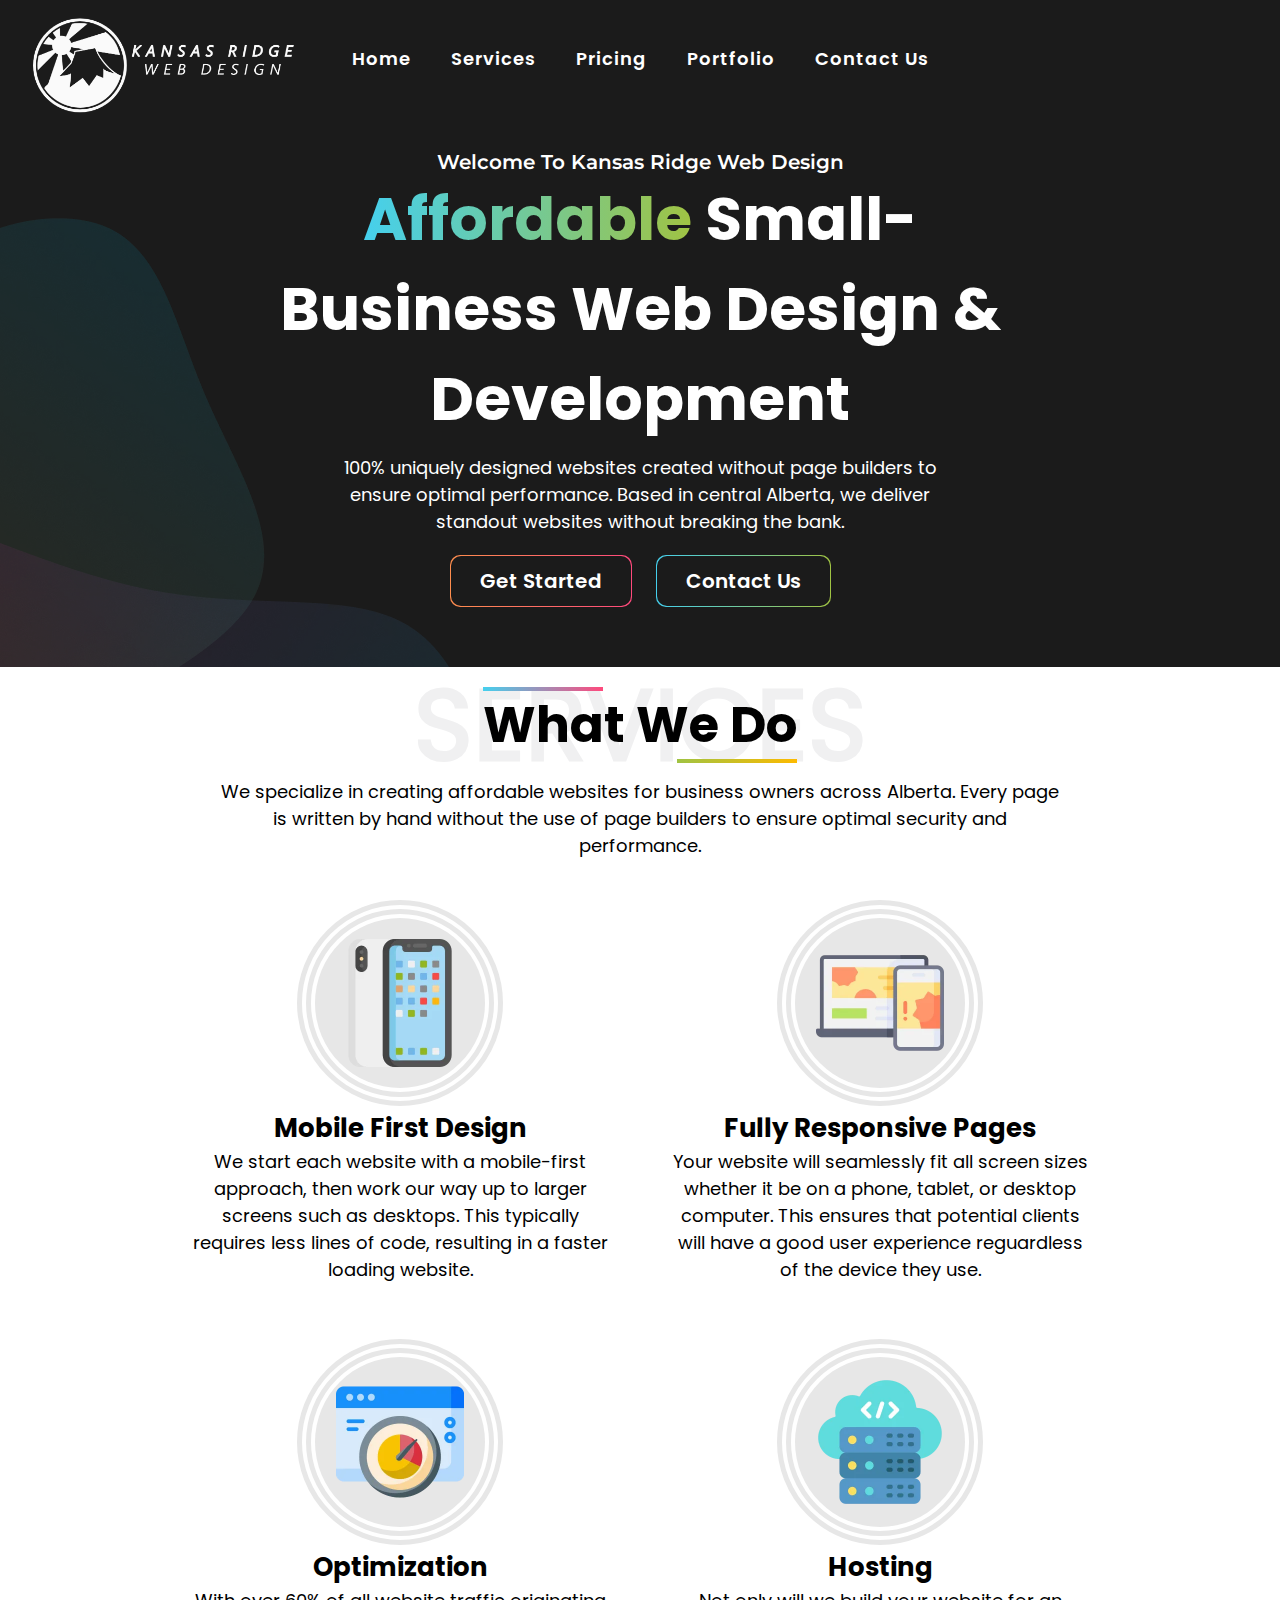
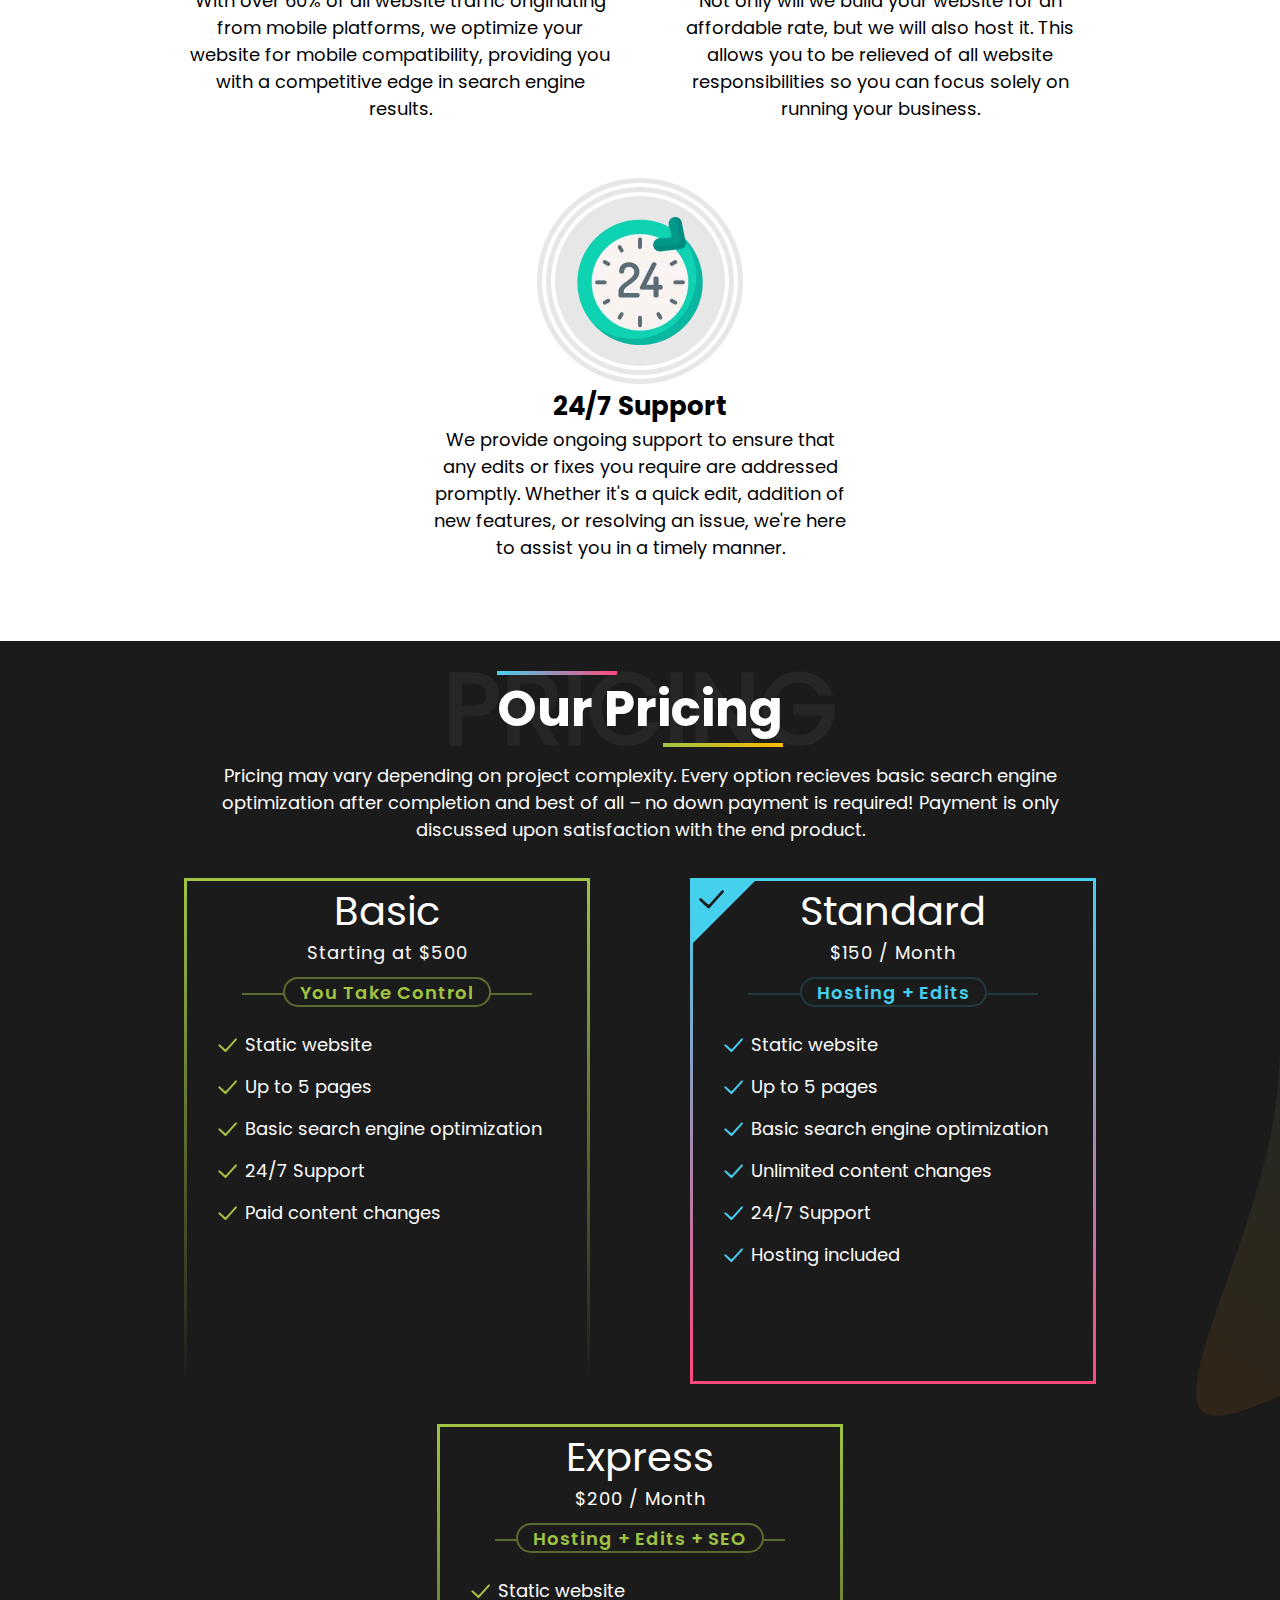
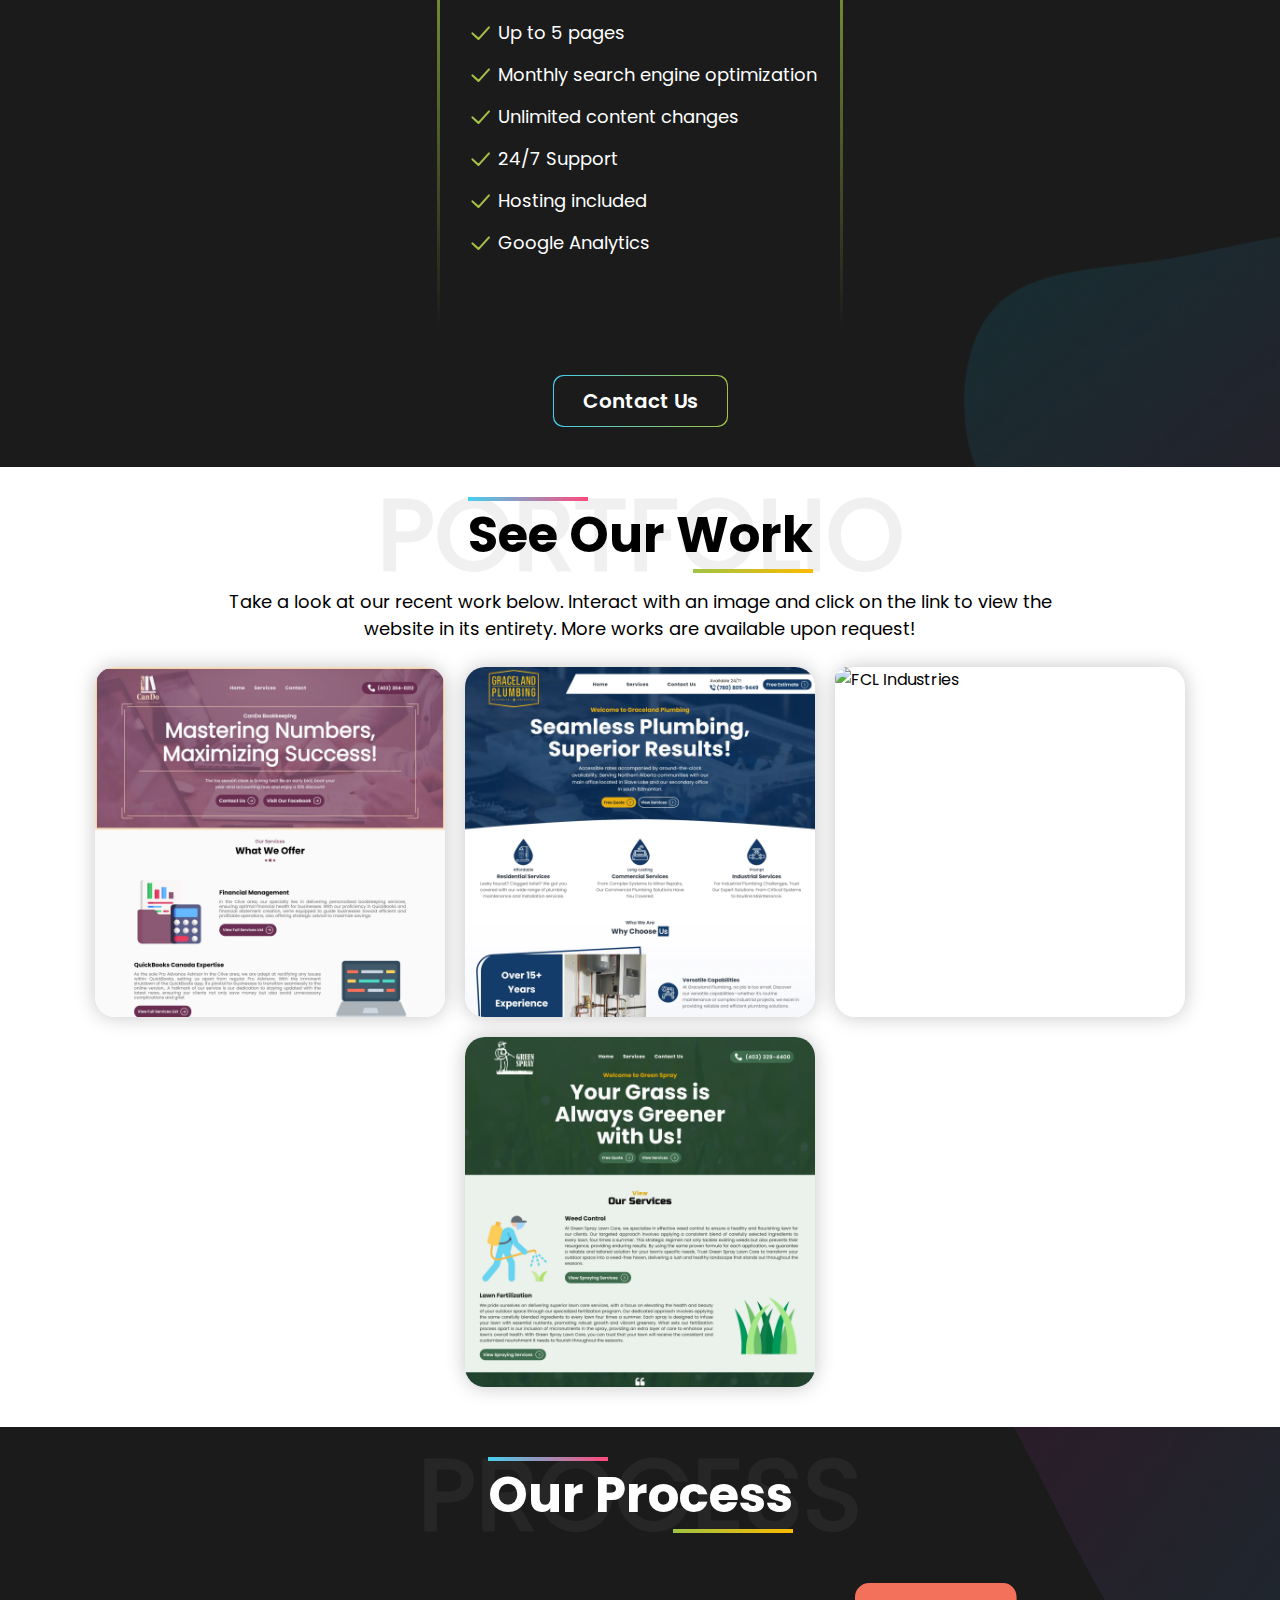
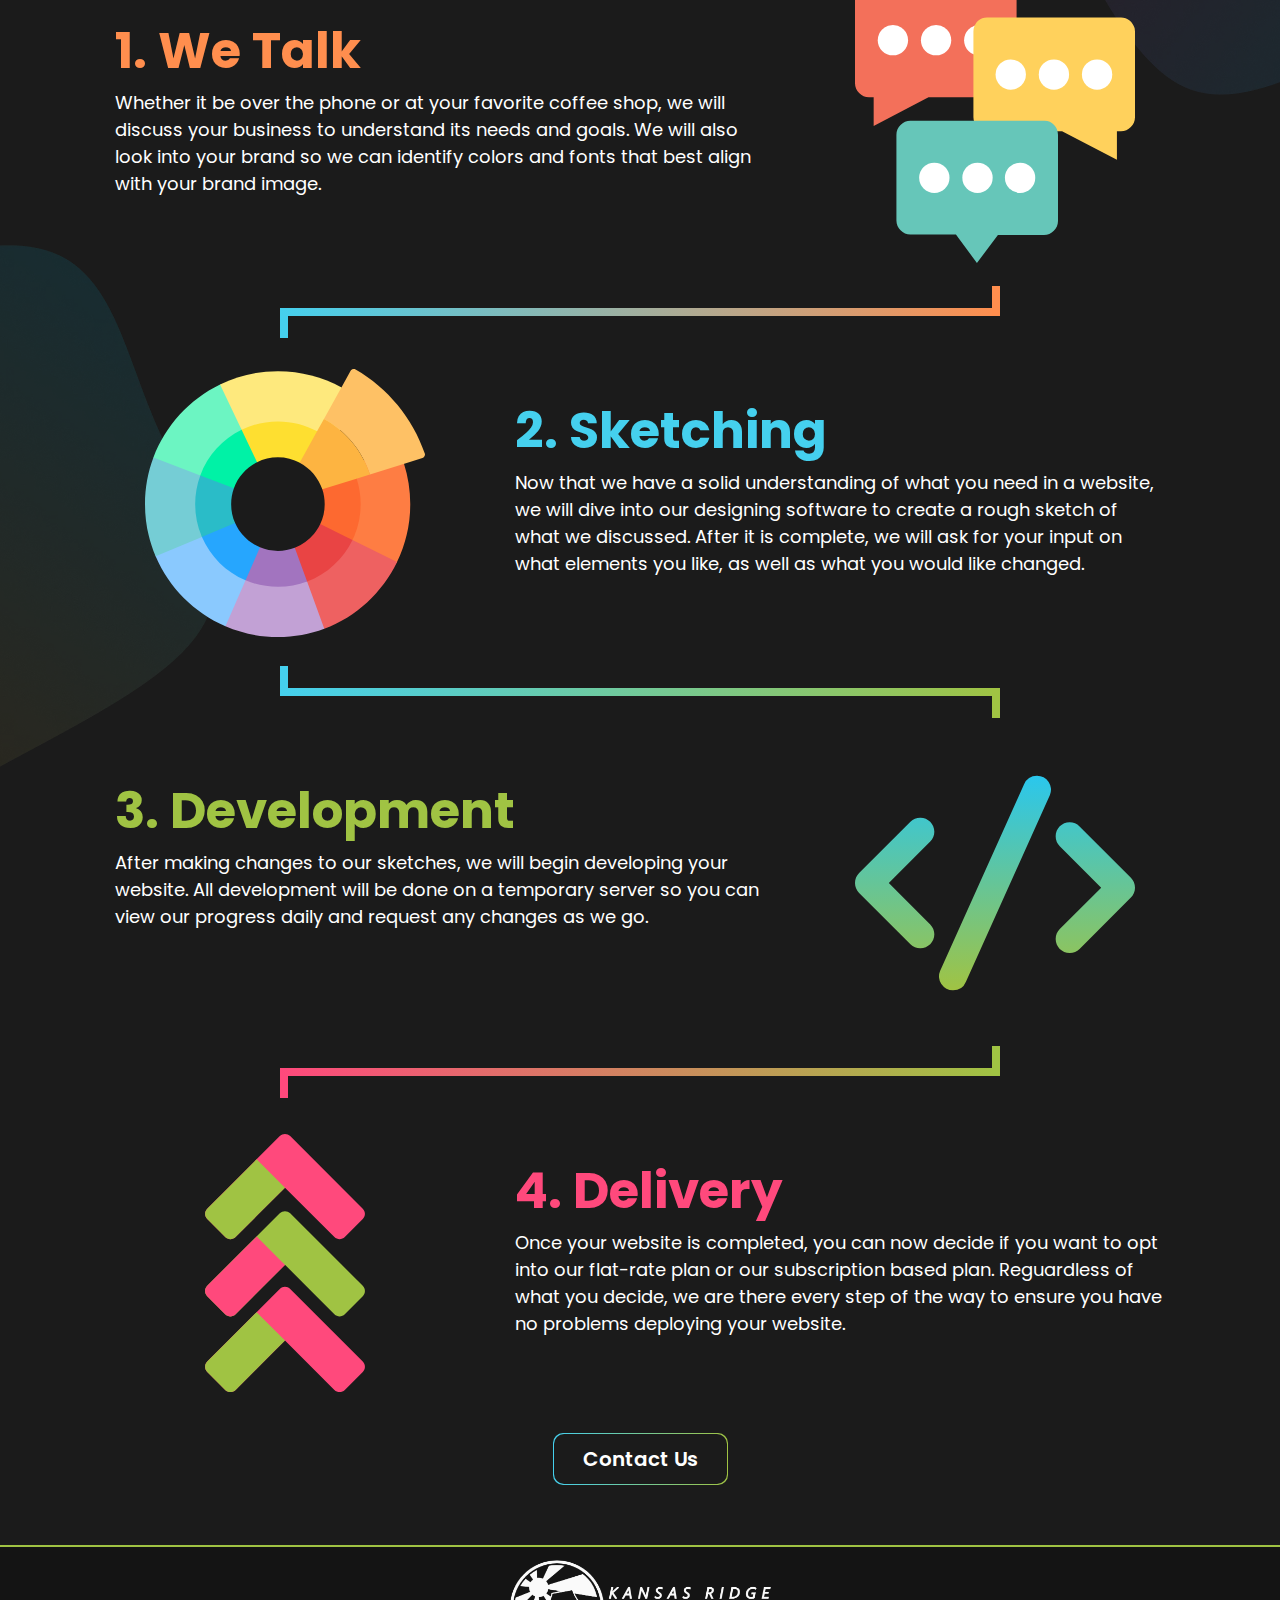
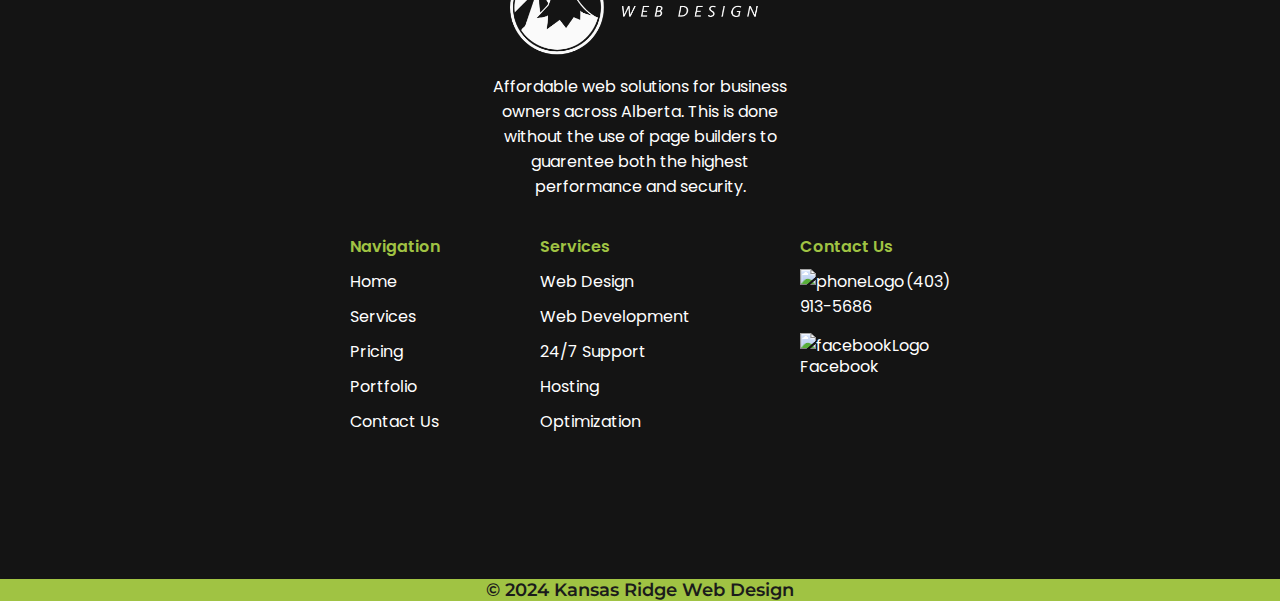
==== commit db047c6f: "meta help" ====
--- a/index.html
+++ b/index.html
@@ -87,7 +87,7 @@
 
             
         </div>
-        <p>At Kansas Ridge Web Design, we specialize in creating websites for small business owners across Canada. Every page is written by hand without the use of page builders to ensure optimal security and performance.</p>
+        <p>We specialize in creating affordable websites for business owners across Alberta. Every page is written by hand without the use of page builders to ensure optimal security and performance.</p>
 
   
     </div>
@@ -471,7 +471,7 @@
 
     <div class="logoAndDescription section">
         <div class=footerLogo><img src="images/logo.webp" alt="companyLogo"></div>
-        <p>Kansas Ridge Web Design provides affordable web services to small businesses accross Alberta. This is done without the use of page builders to guarentee both the highest performance and security.</p>
+        <p>Affordable web solutions for business owners across Alberta. This is done without the use of page builders to guarentee both the highest performance and security.</p>
     </div>
 
     <div class="navigation section">
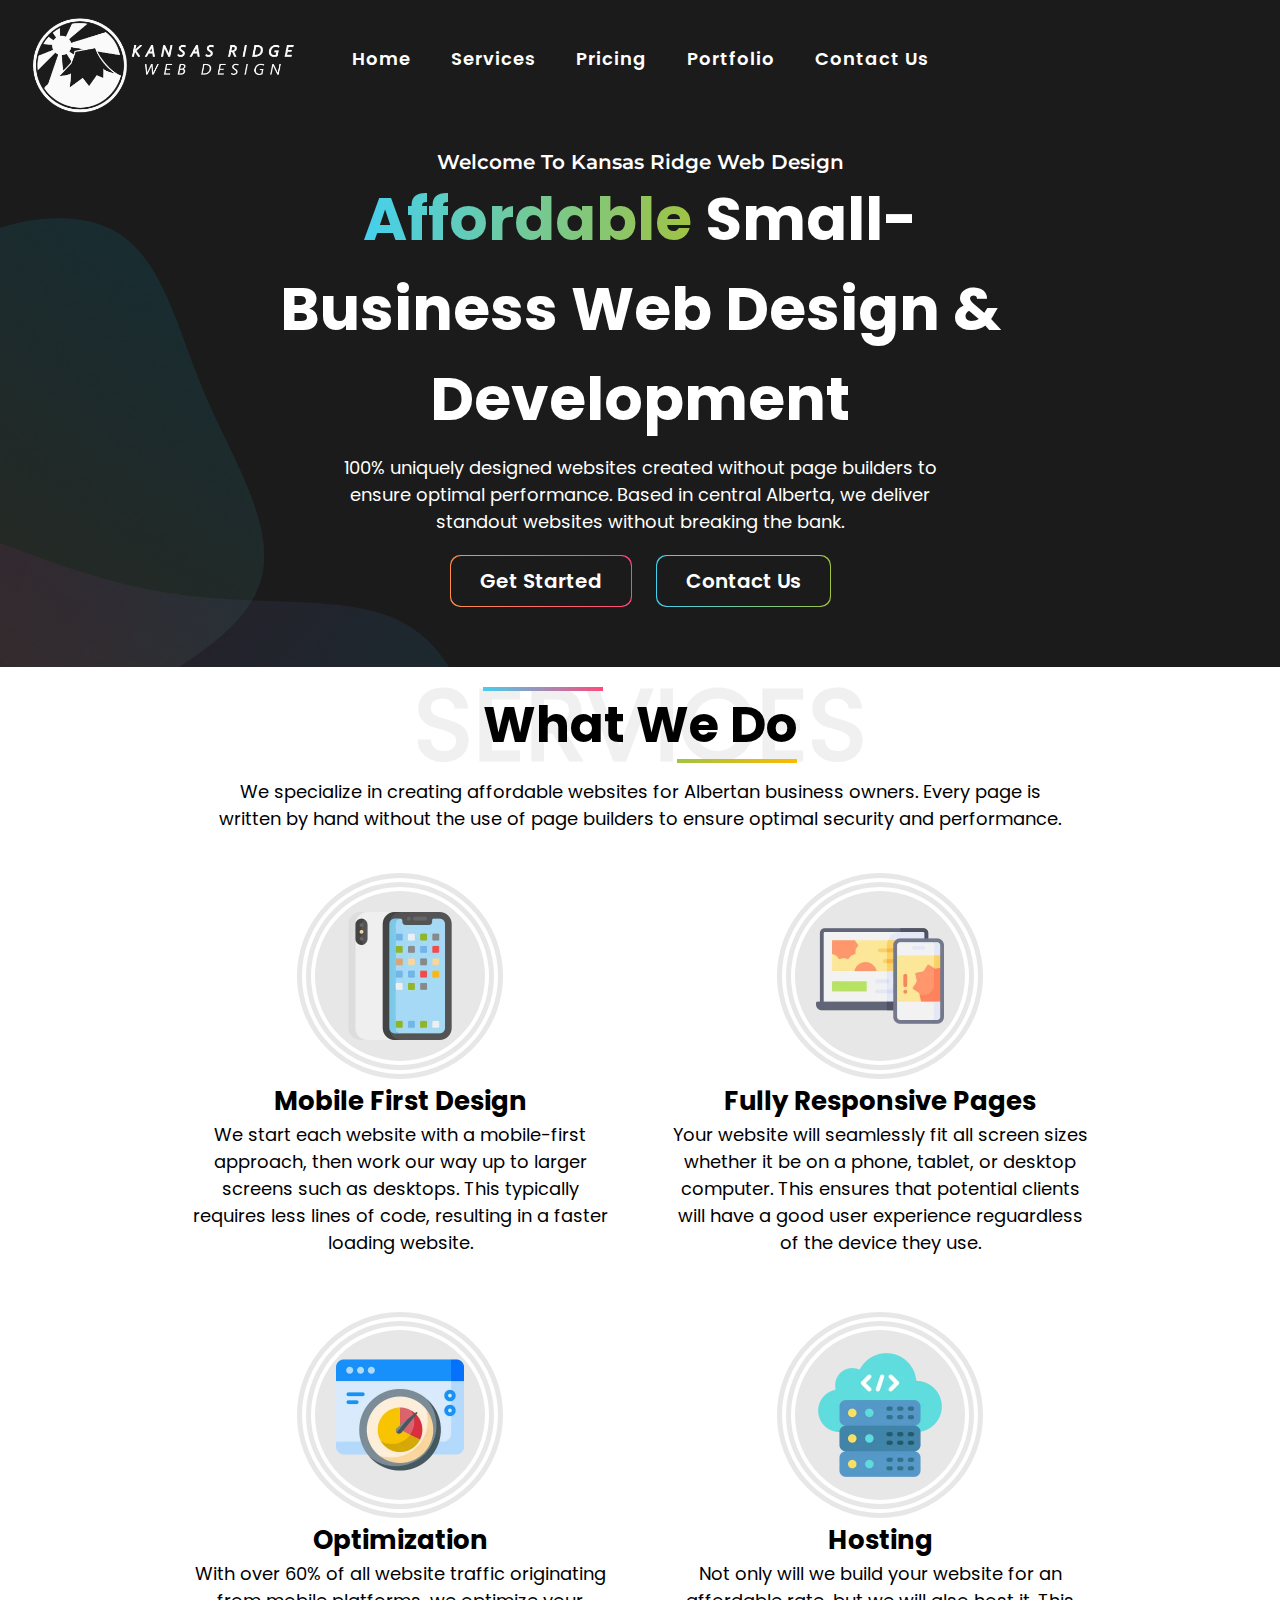
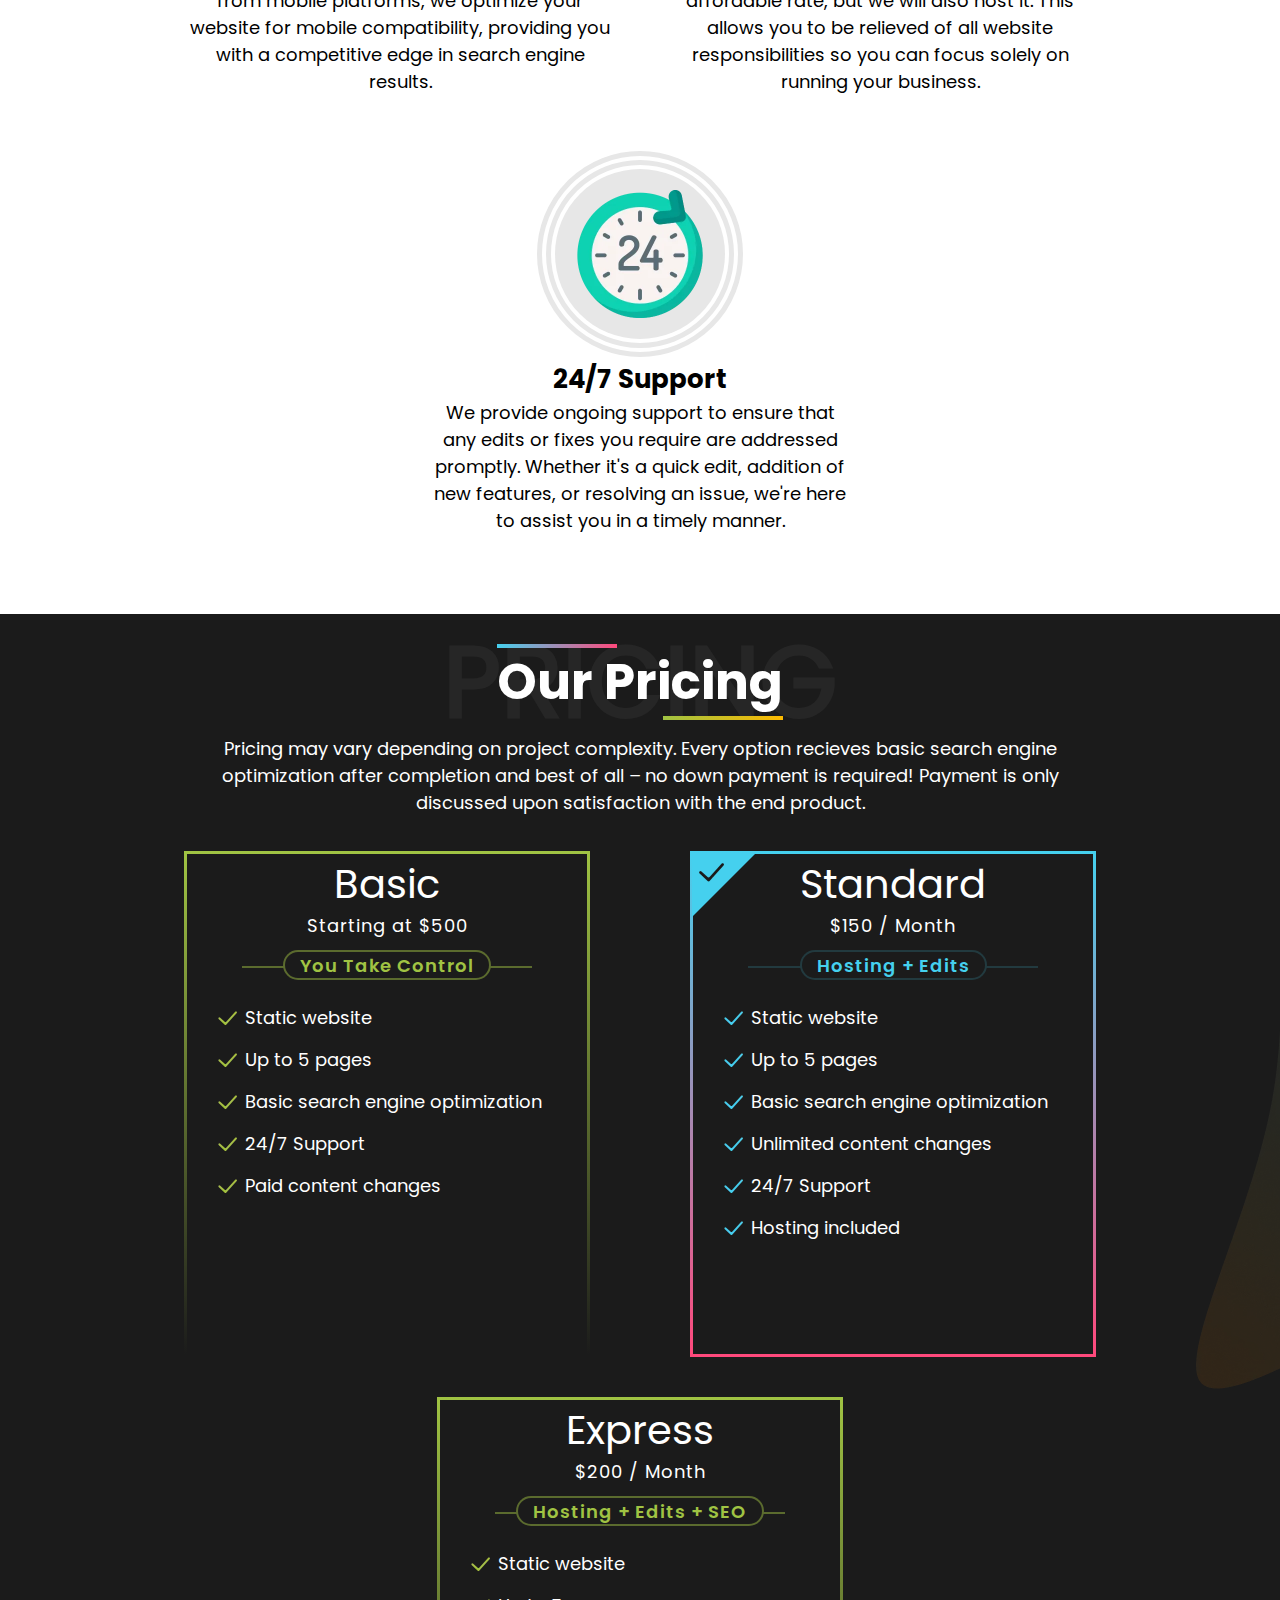
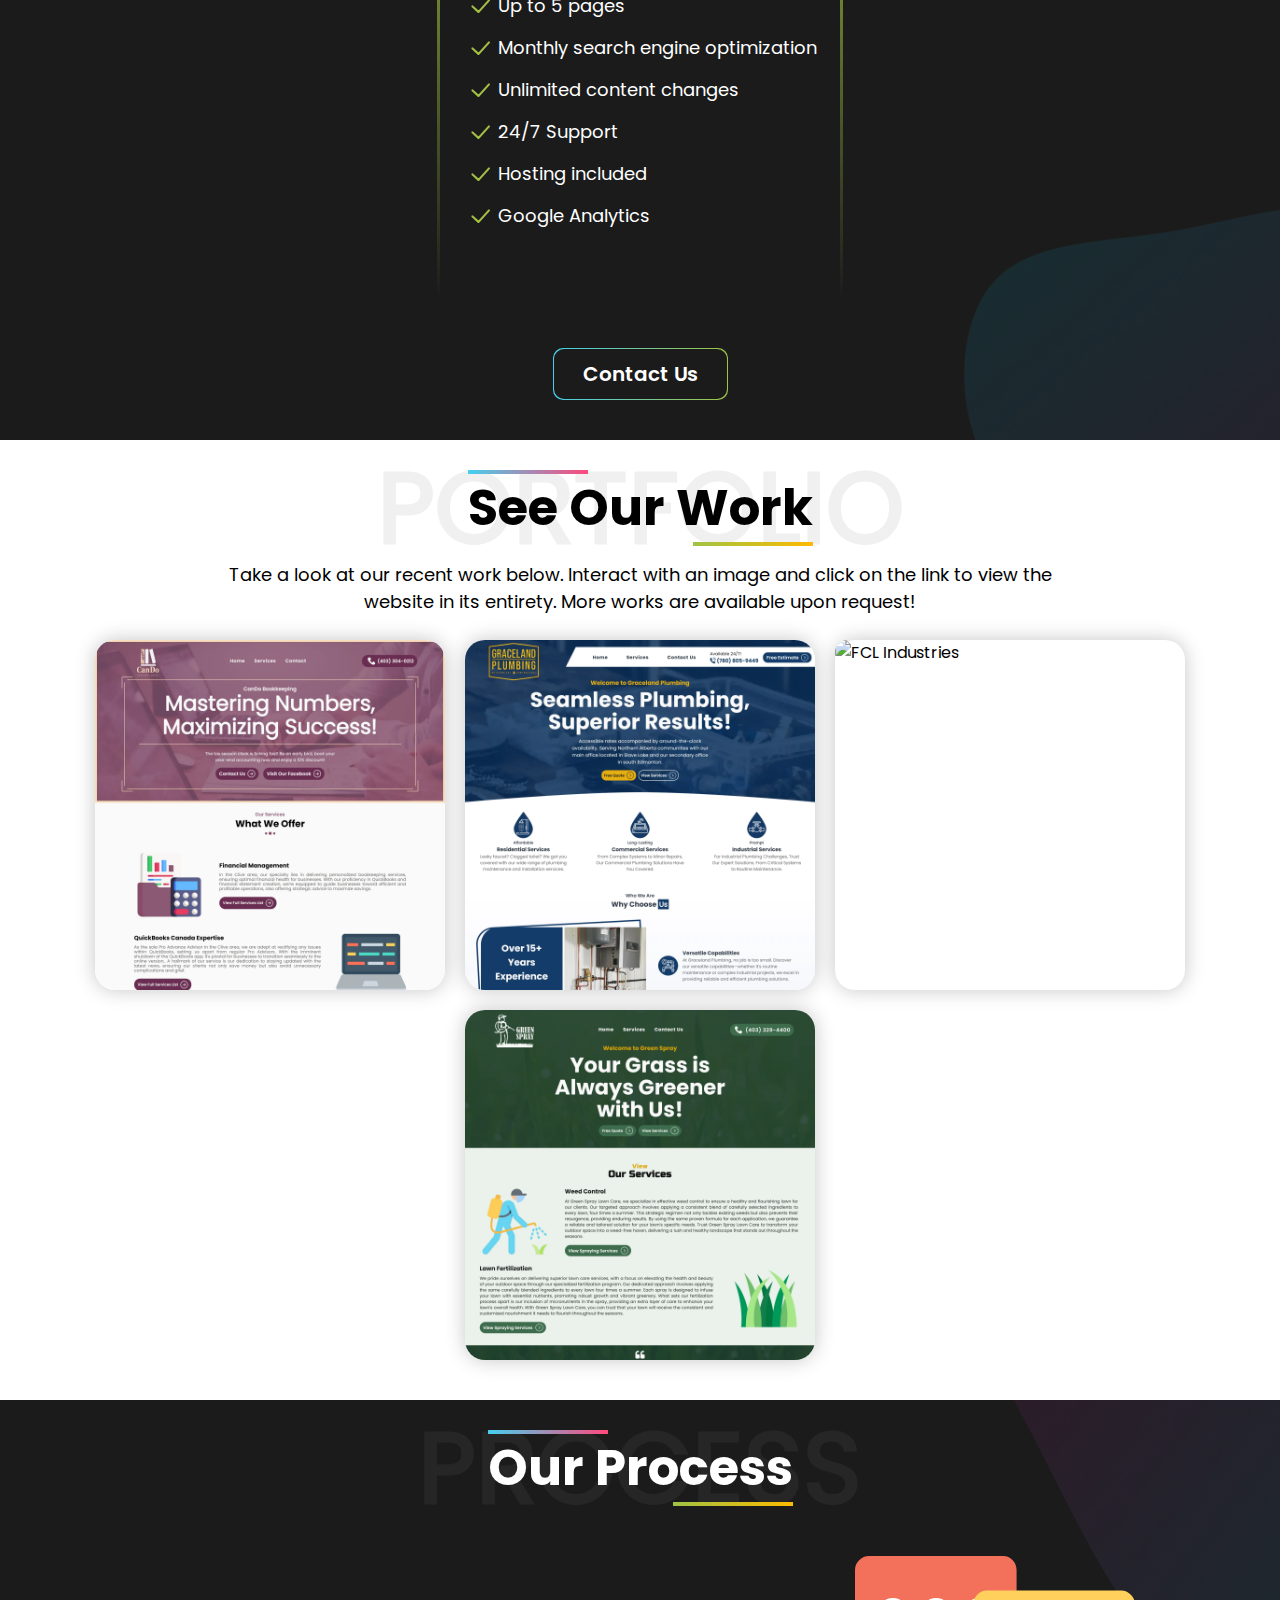
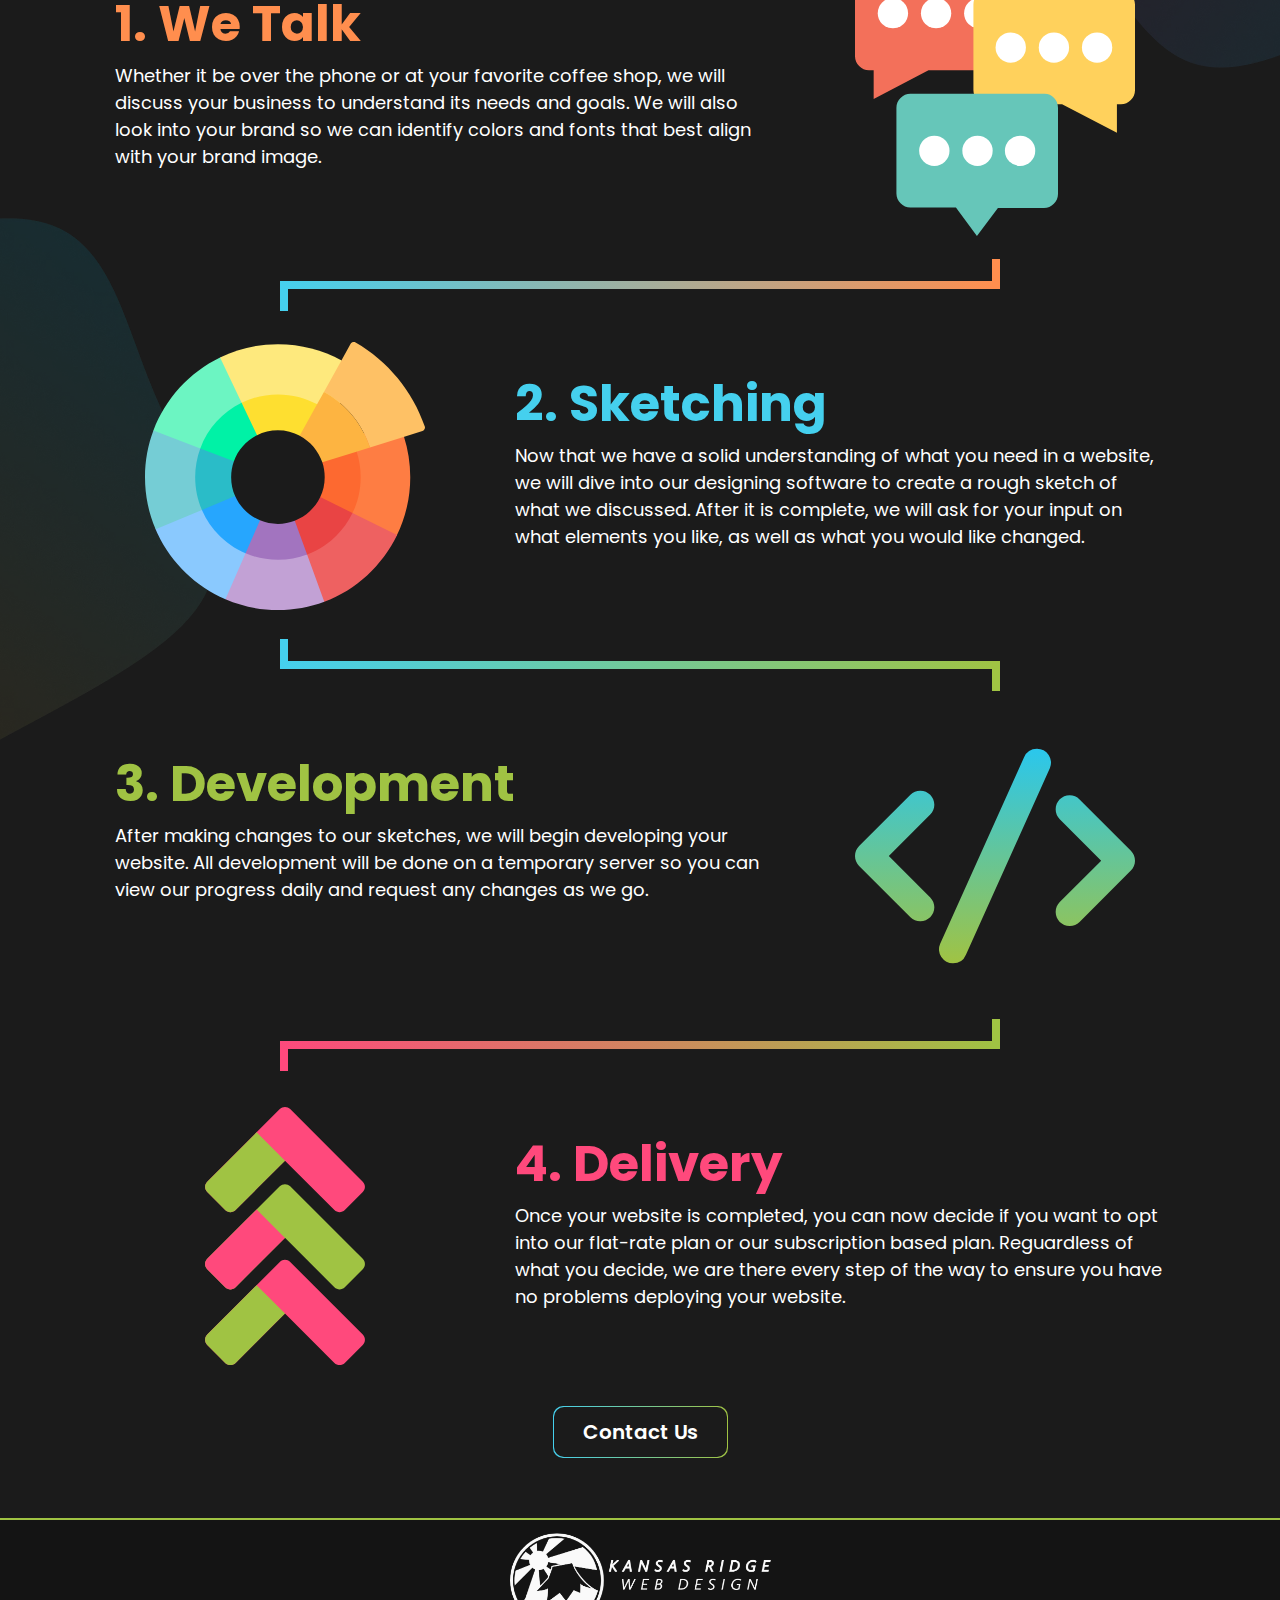
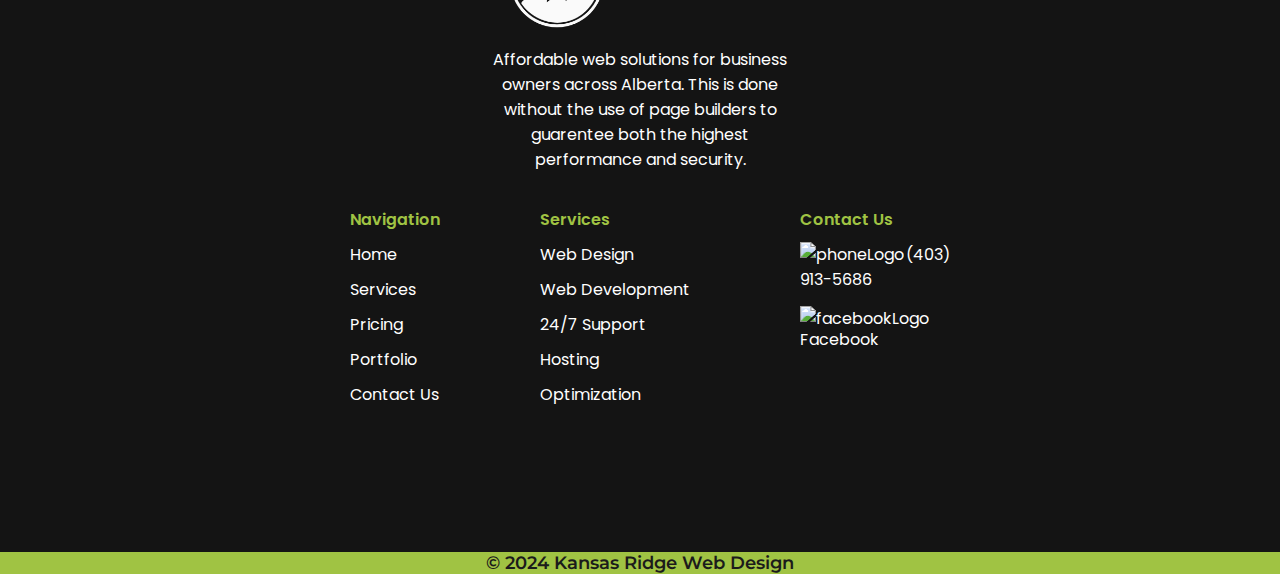
==== commit e7ab7f72: "build" ====
--- a/index.html
+++ b/index.html
@@ -87,7 +87,7 @@
 
             
         </div>
-        <p>We specialize in creating affordable websites for business owners across Alberta. Every page is written by hand without the use of page builders to ensure optimal security and performance.</p>
+        <p>We specialize in creating affordable websites for Albertan business owners. Every page is written by hand without the use of page builders to ensure optimal security and performance.</p>
 
   
     </div>
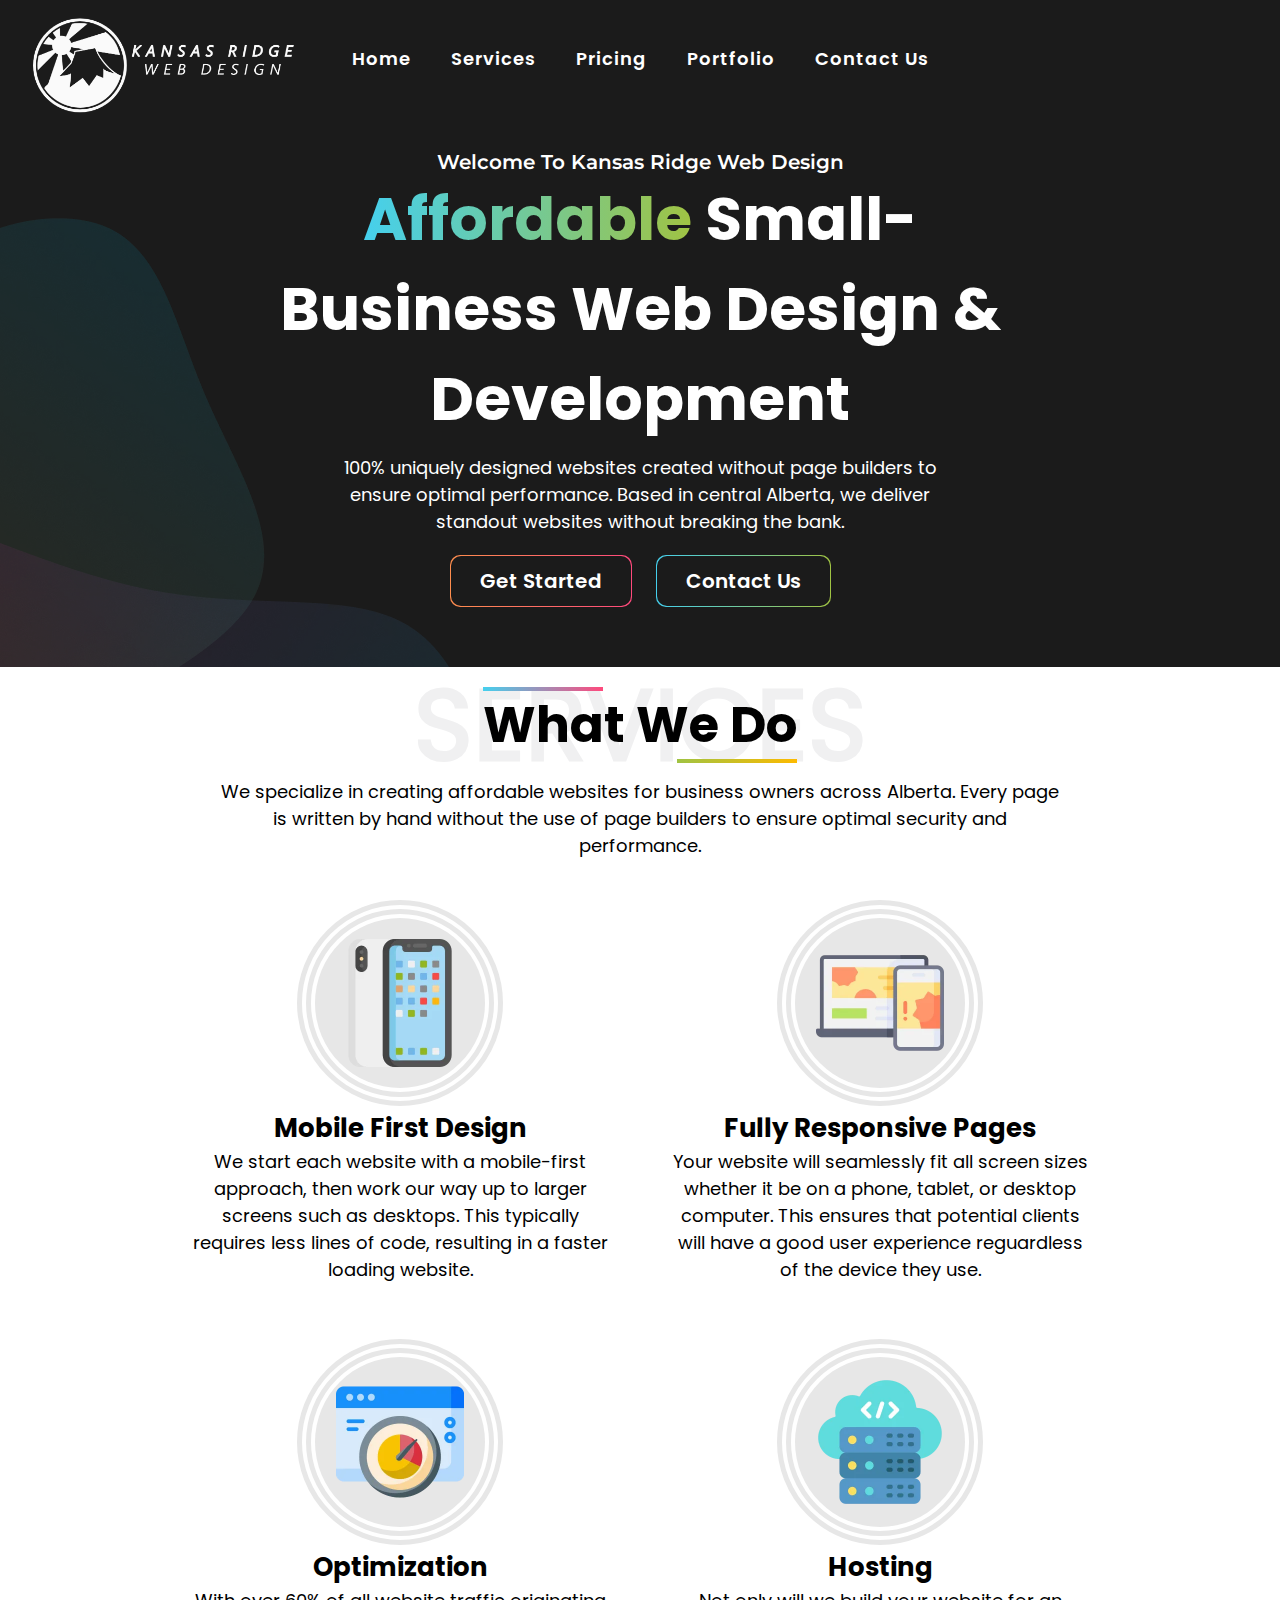
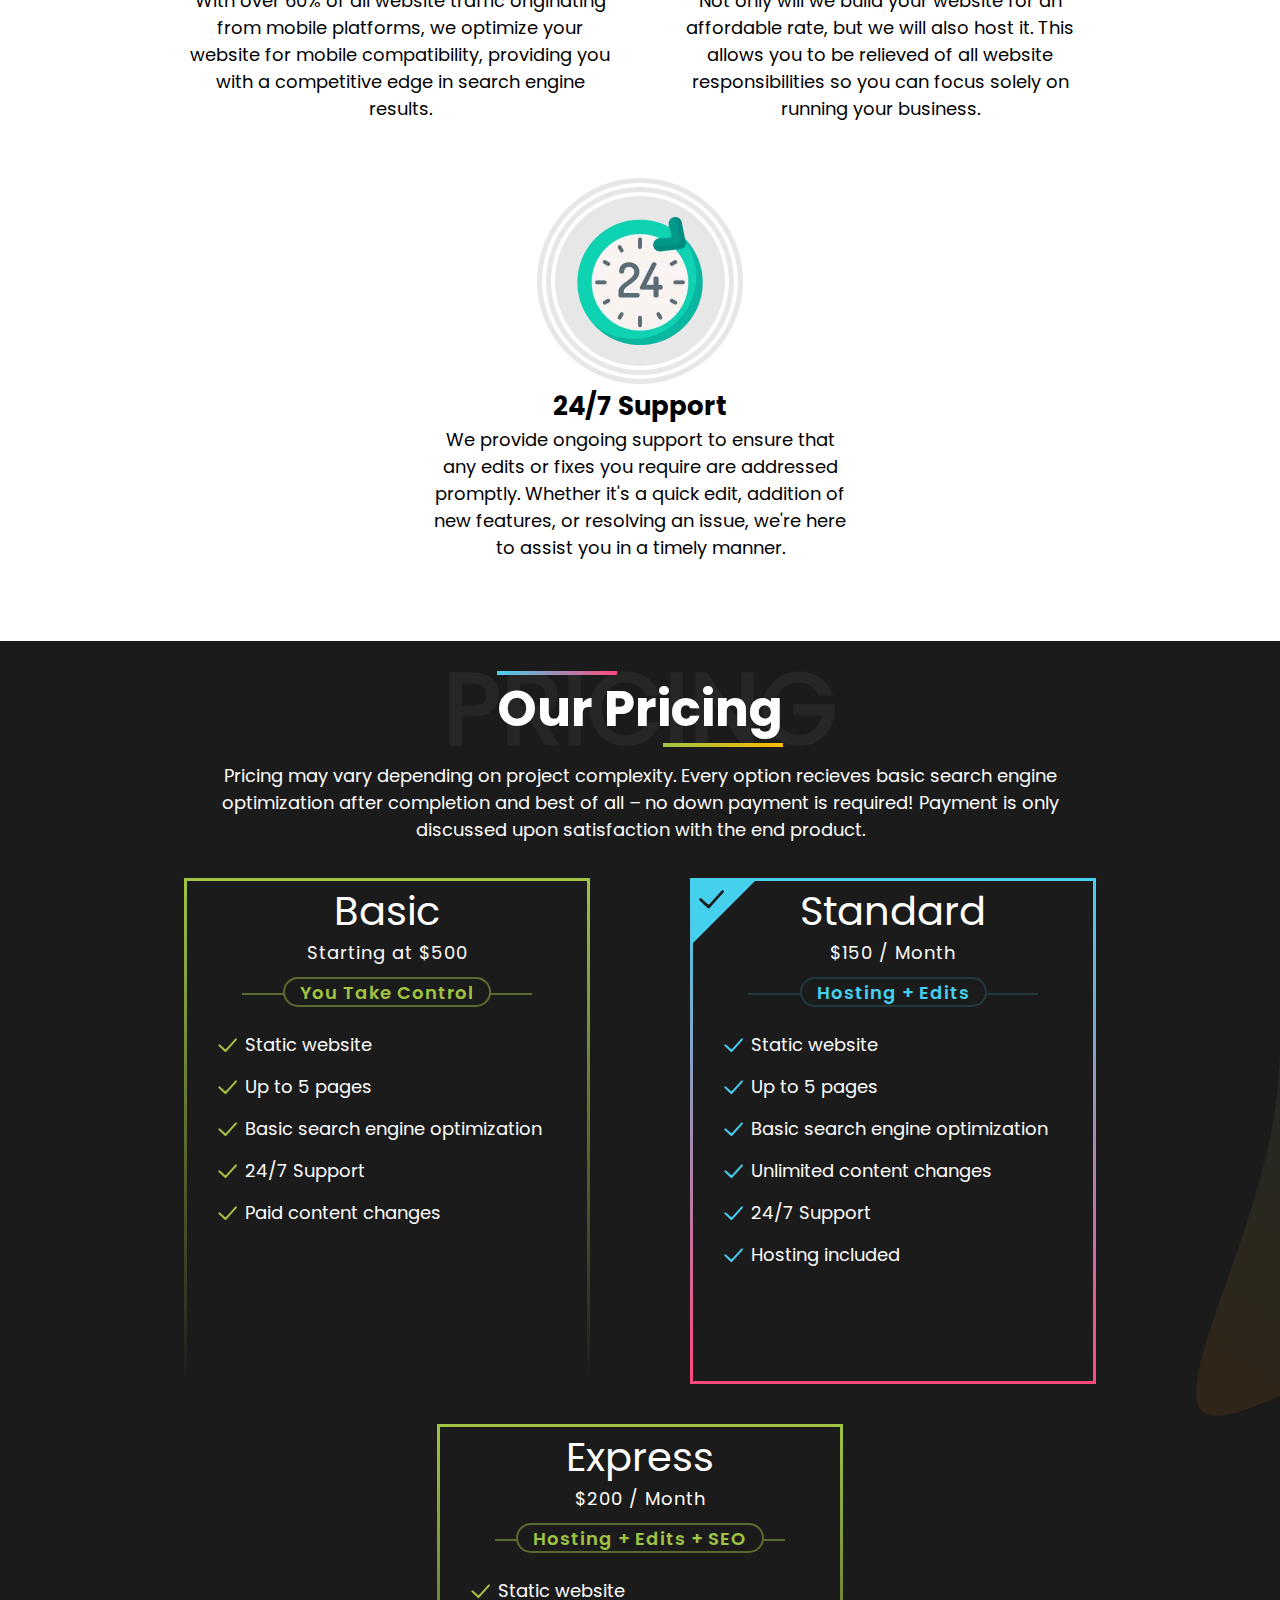
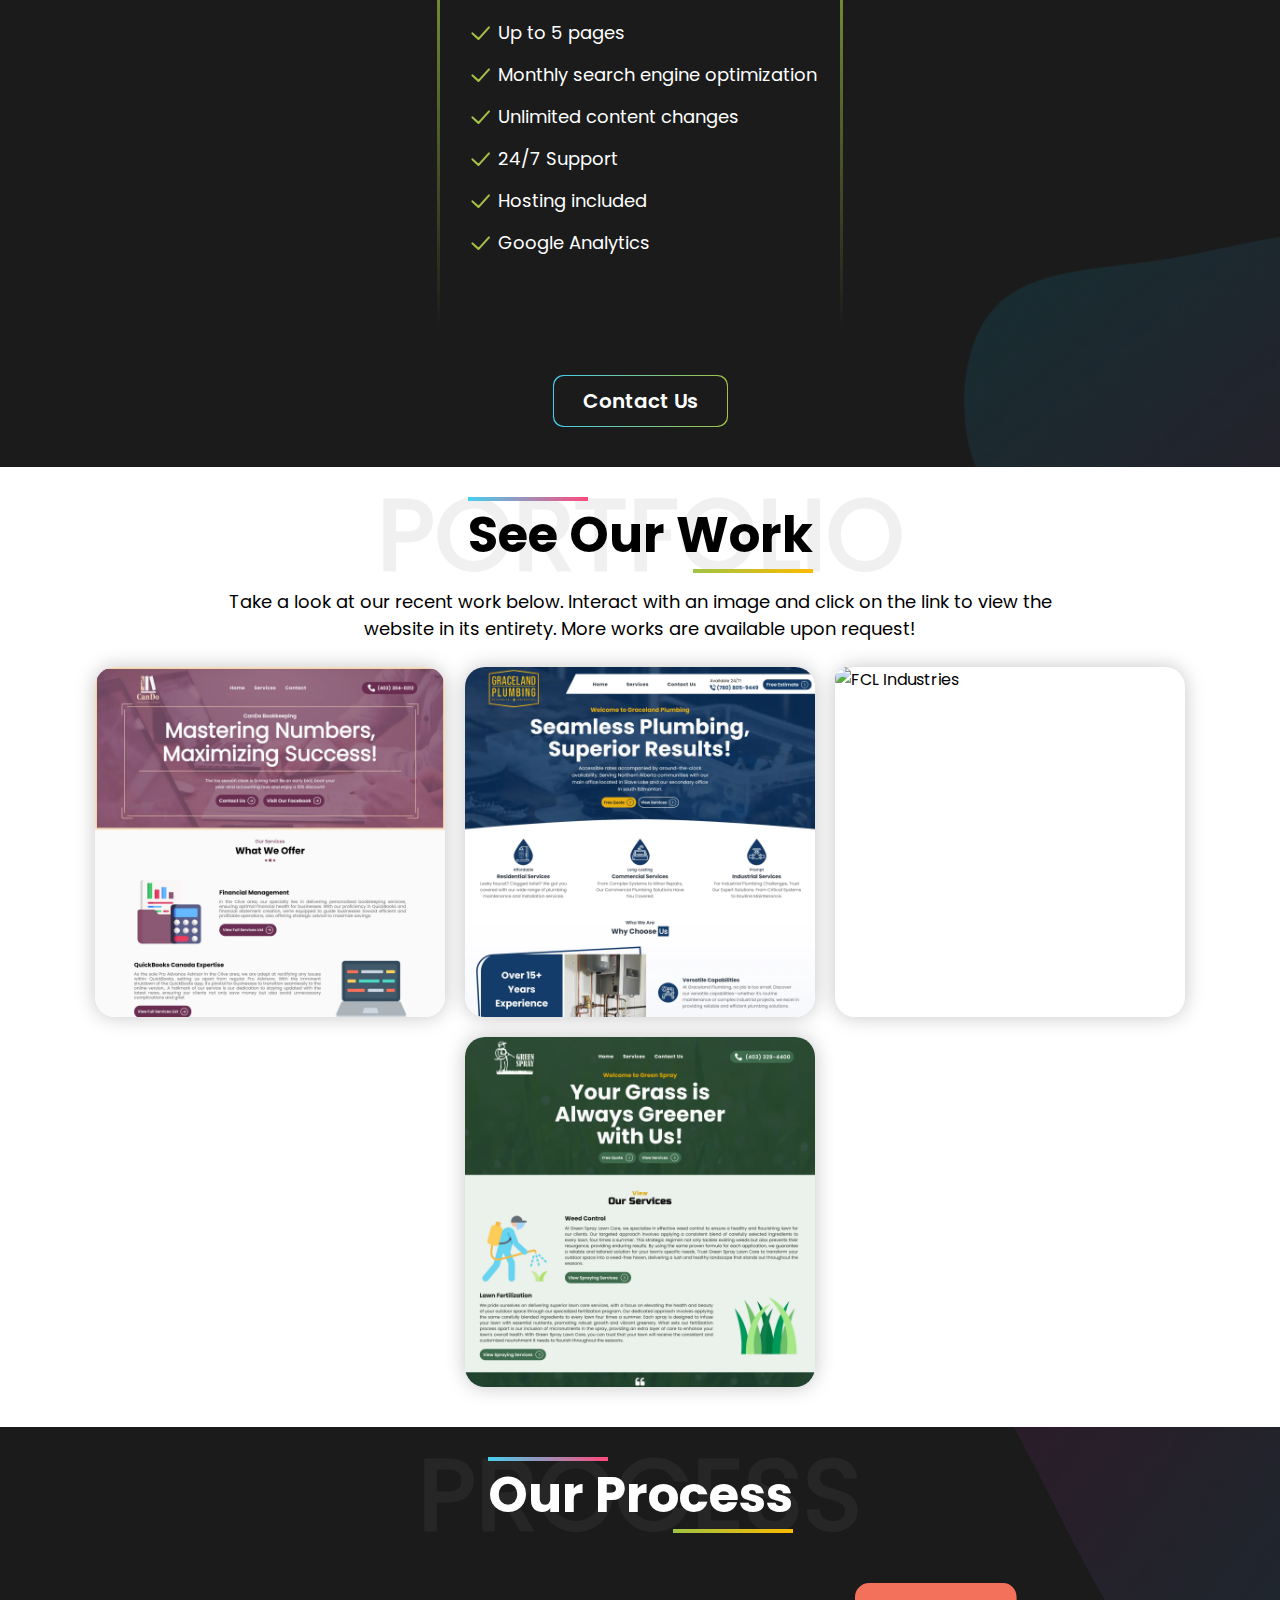
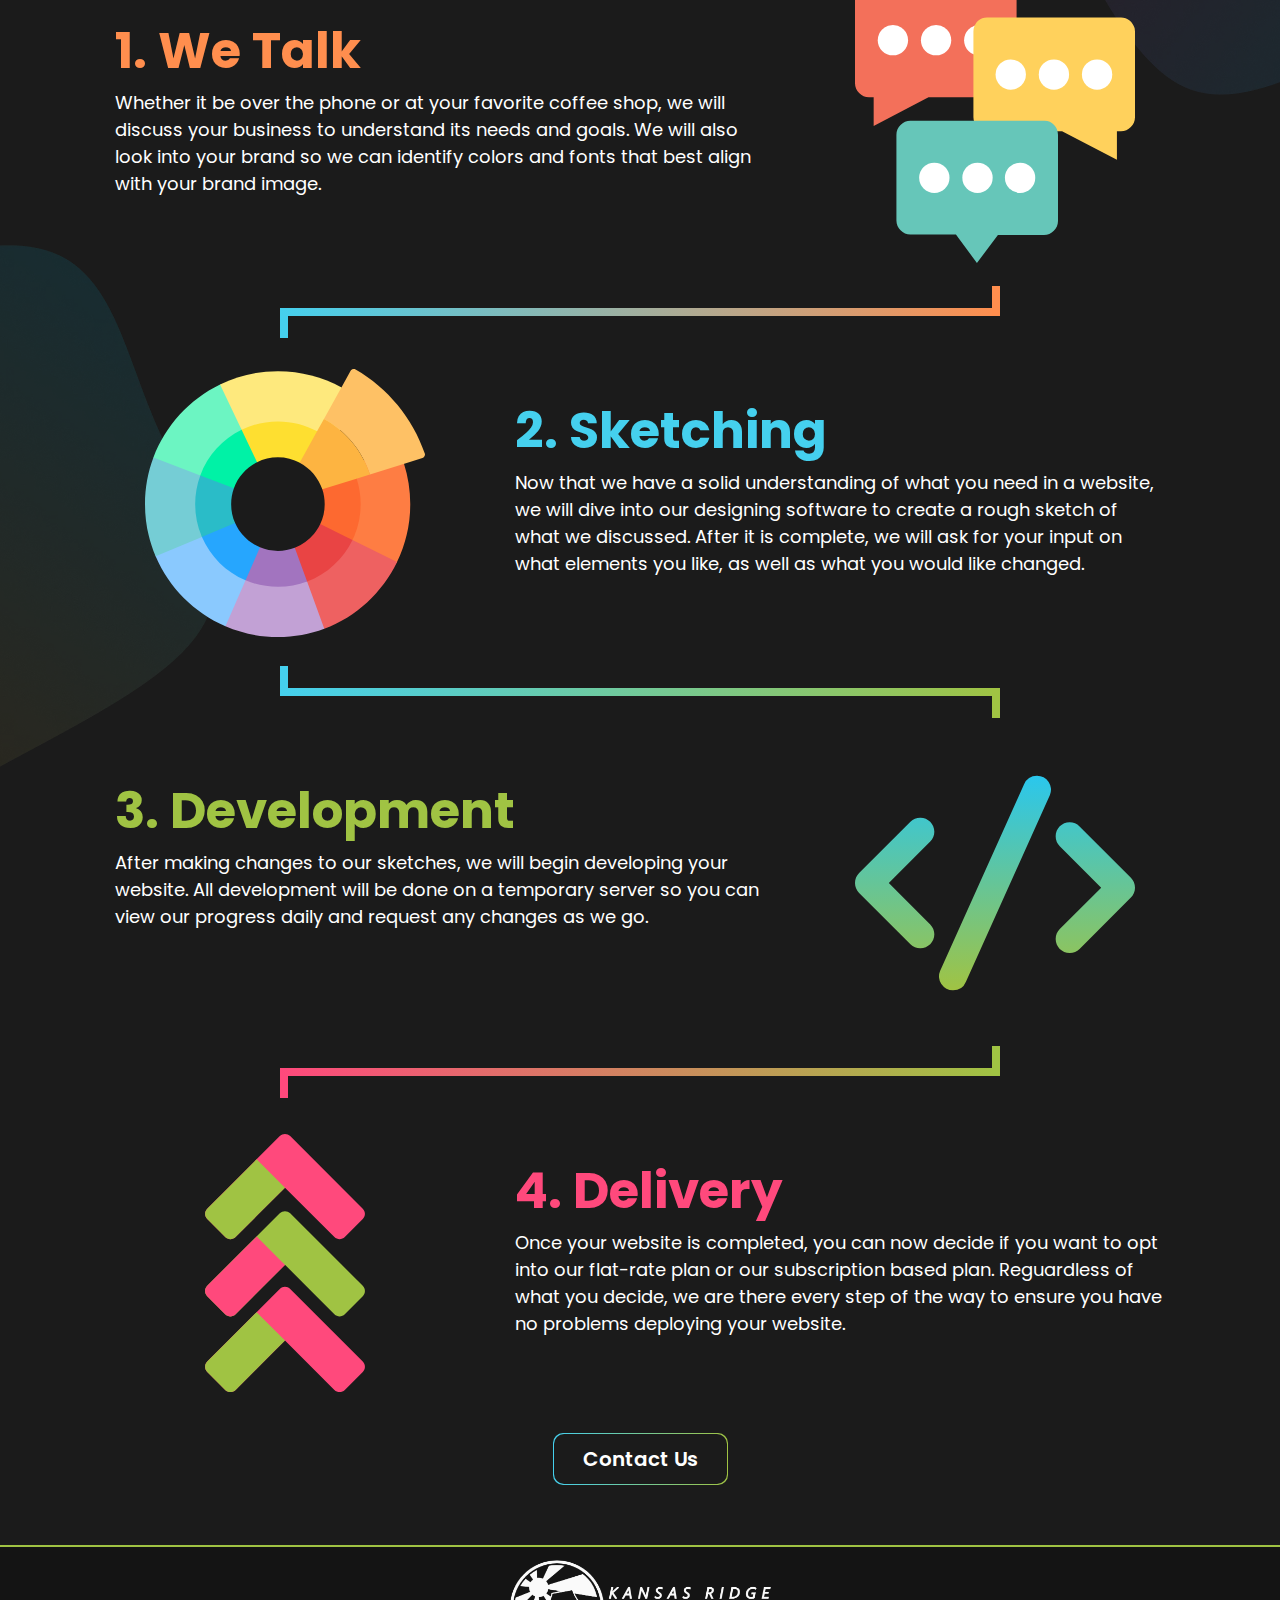
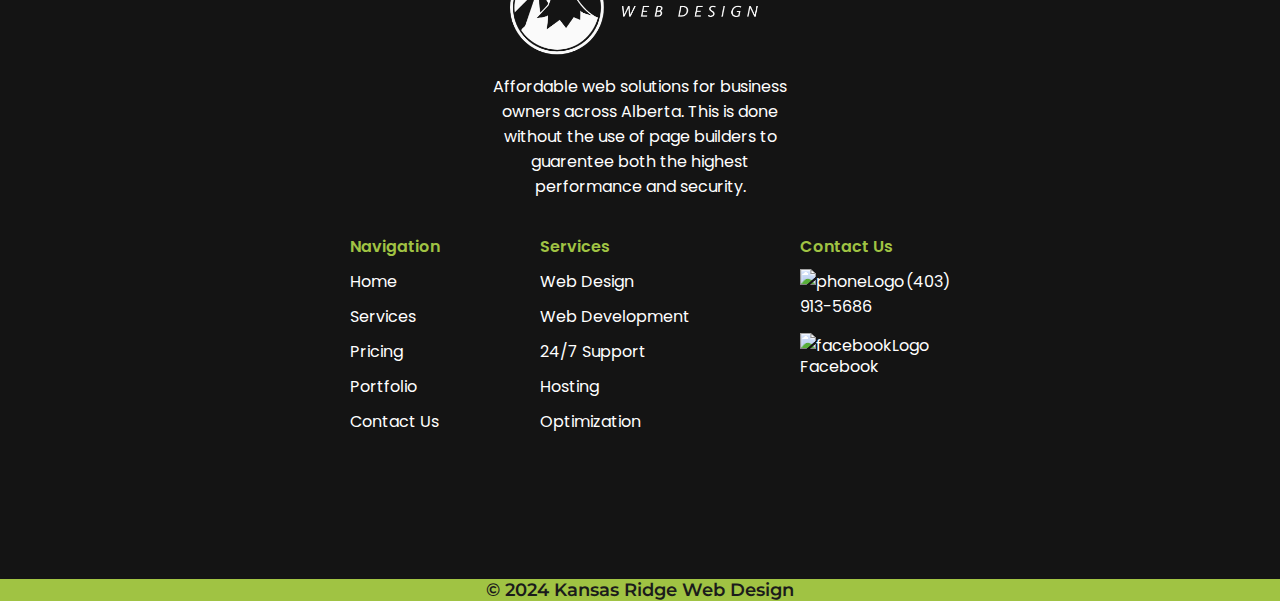
==== commit 2b29e78f: "hello" ====
--- a/index.html
+++ b/index.html
@@ -87,7 +87,7 @@
 
             
         </div>
-        <p>We specialize in creating affordable websites for Albertan business owners. Every page is written by hand without the use of page builders to ensure optimal security and performance.</p>
+        <p>We specialize in creating affordable websites for business owners across Alberta. Every page is written by hand without the use of page builders to ensure optimal security and performance.</p>
 
   
     </div>
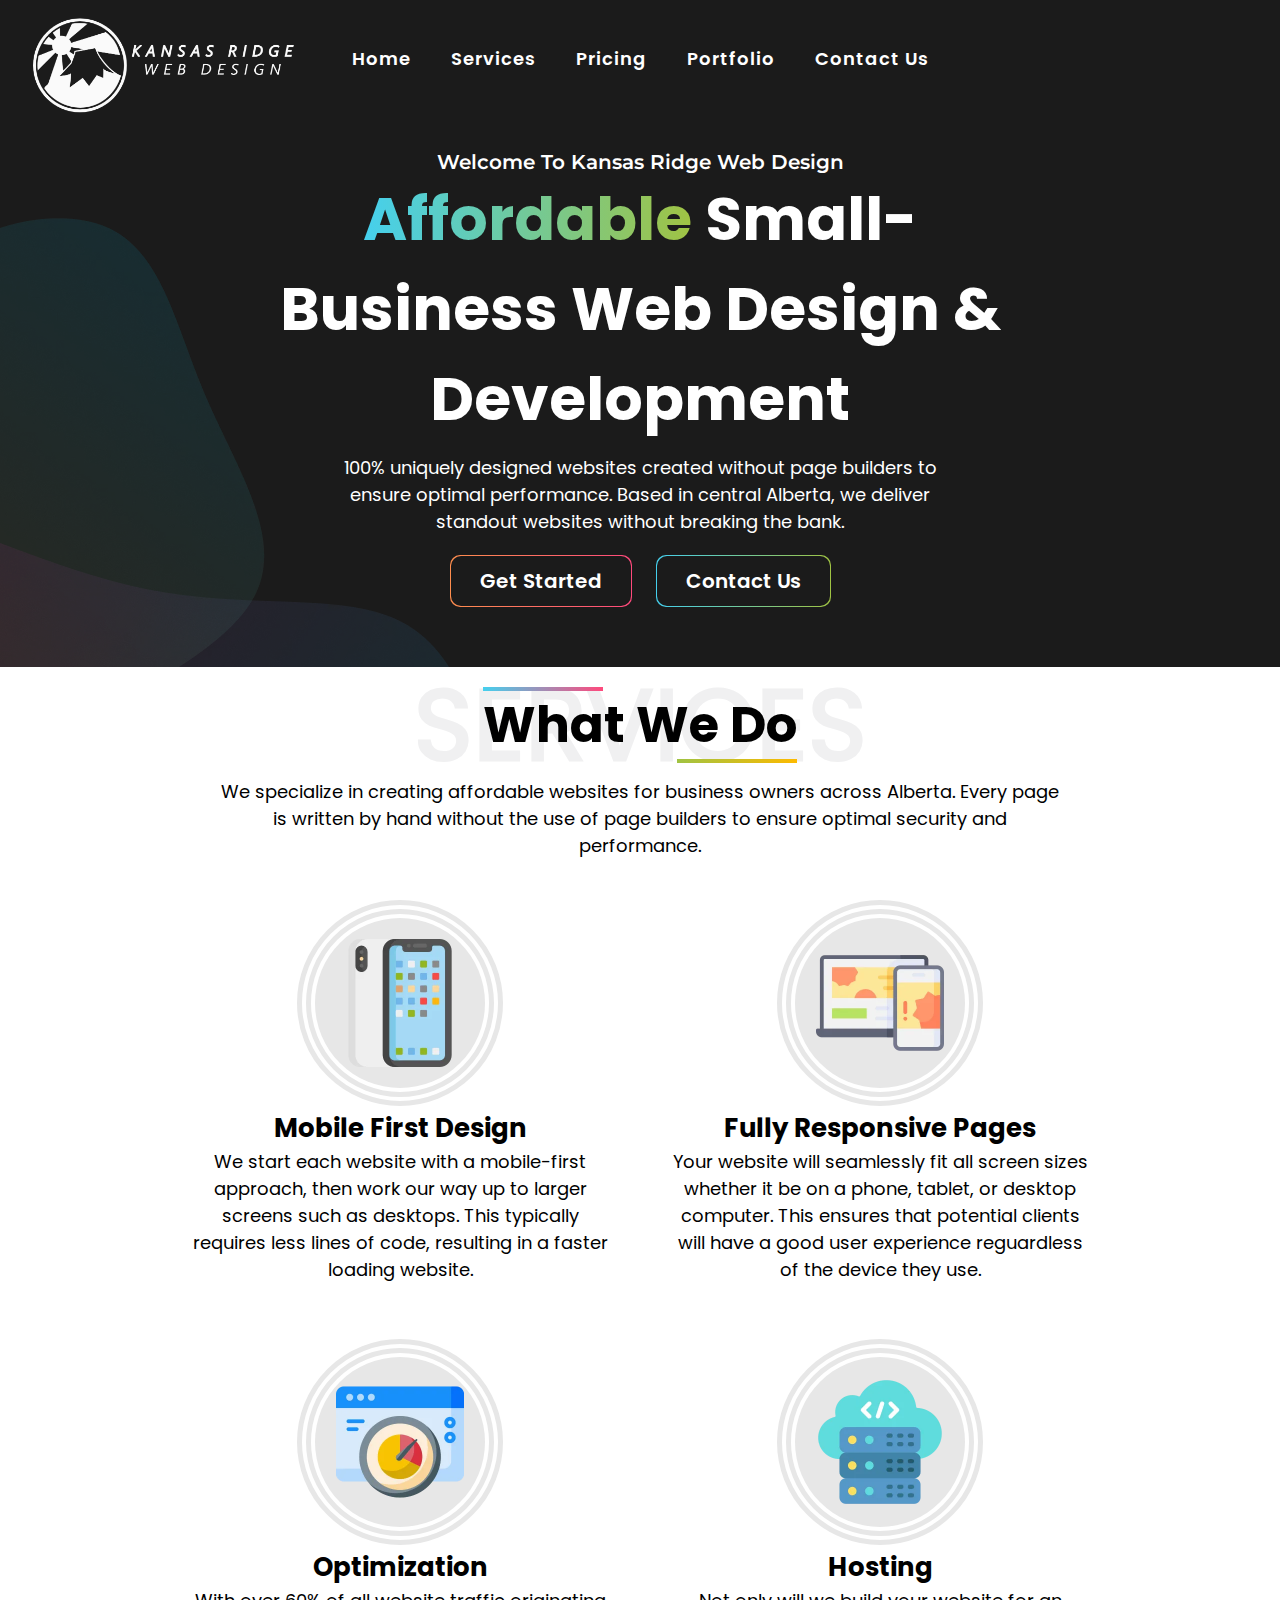
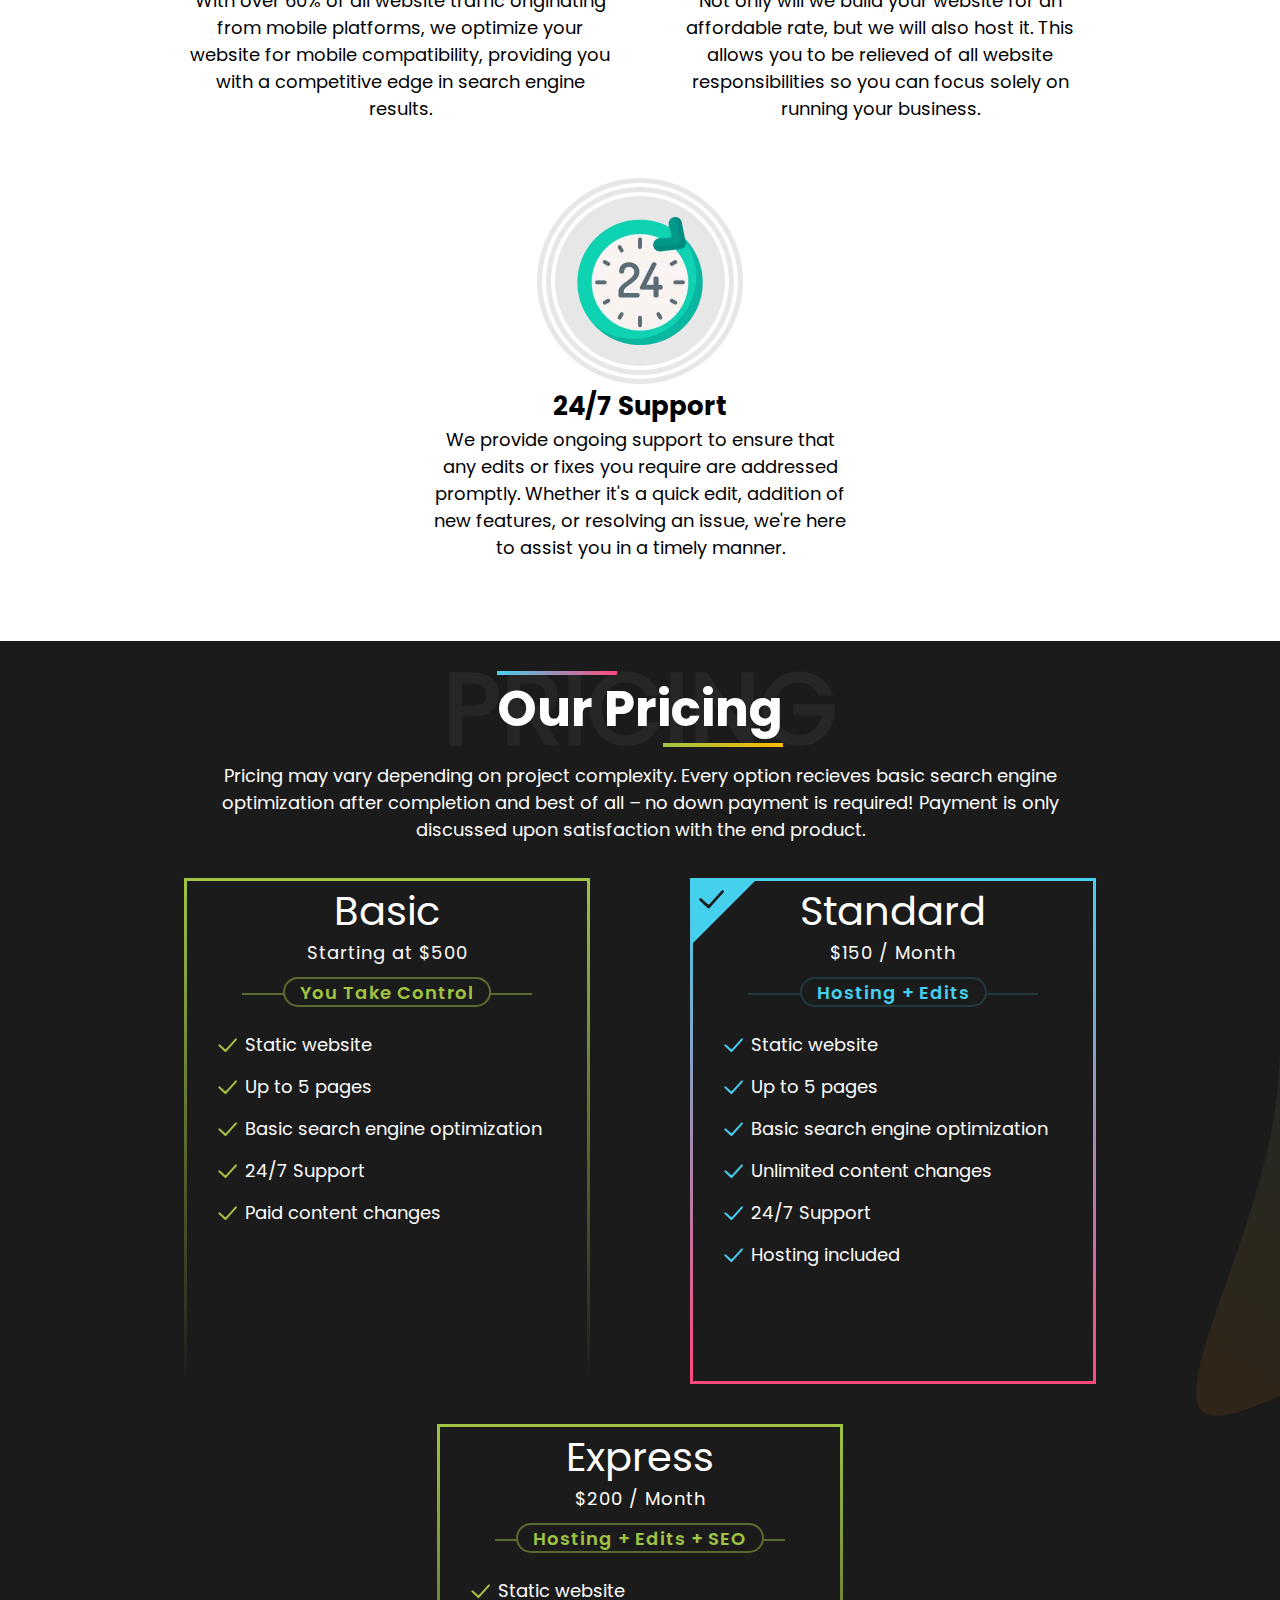
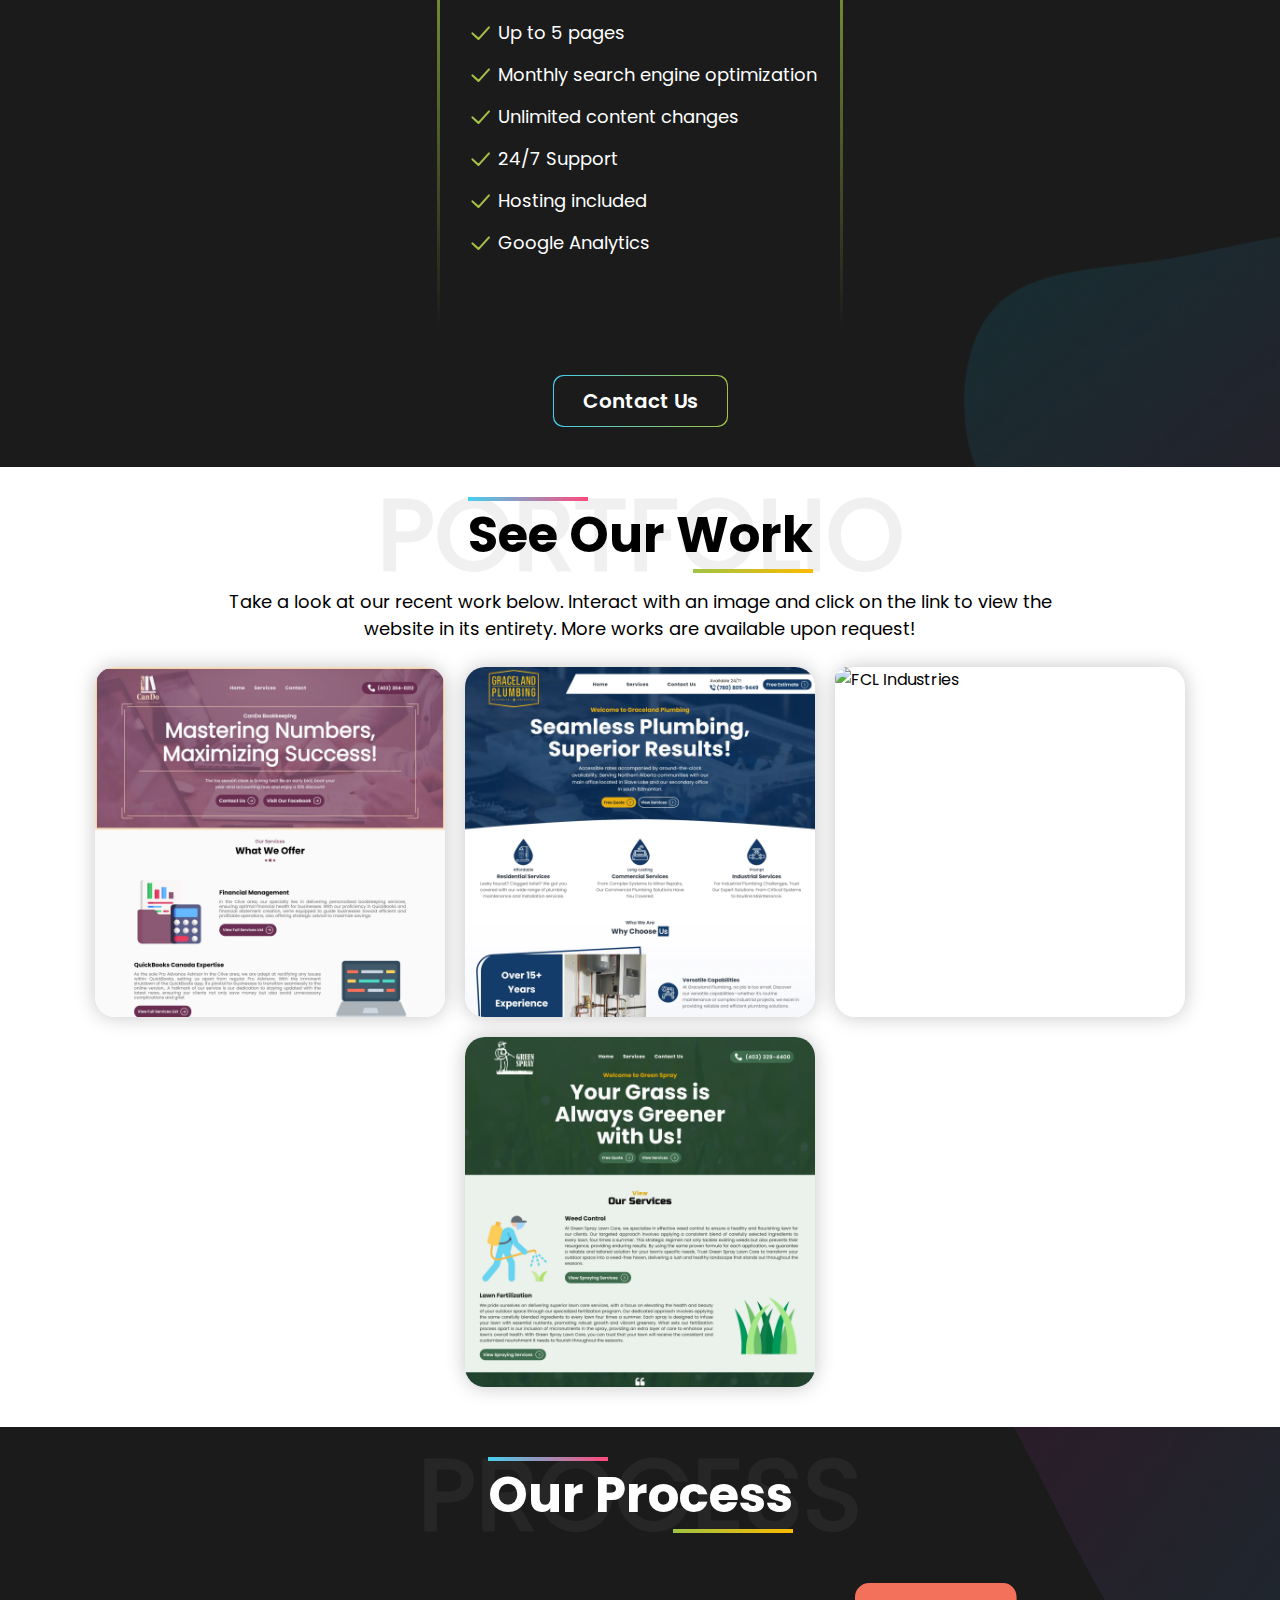
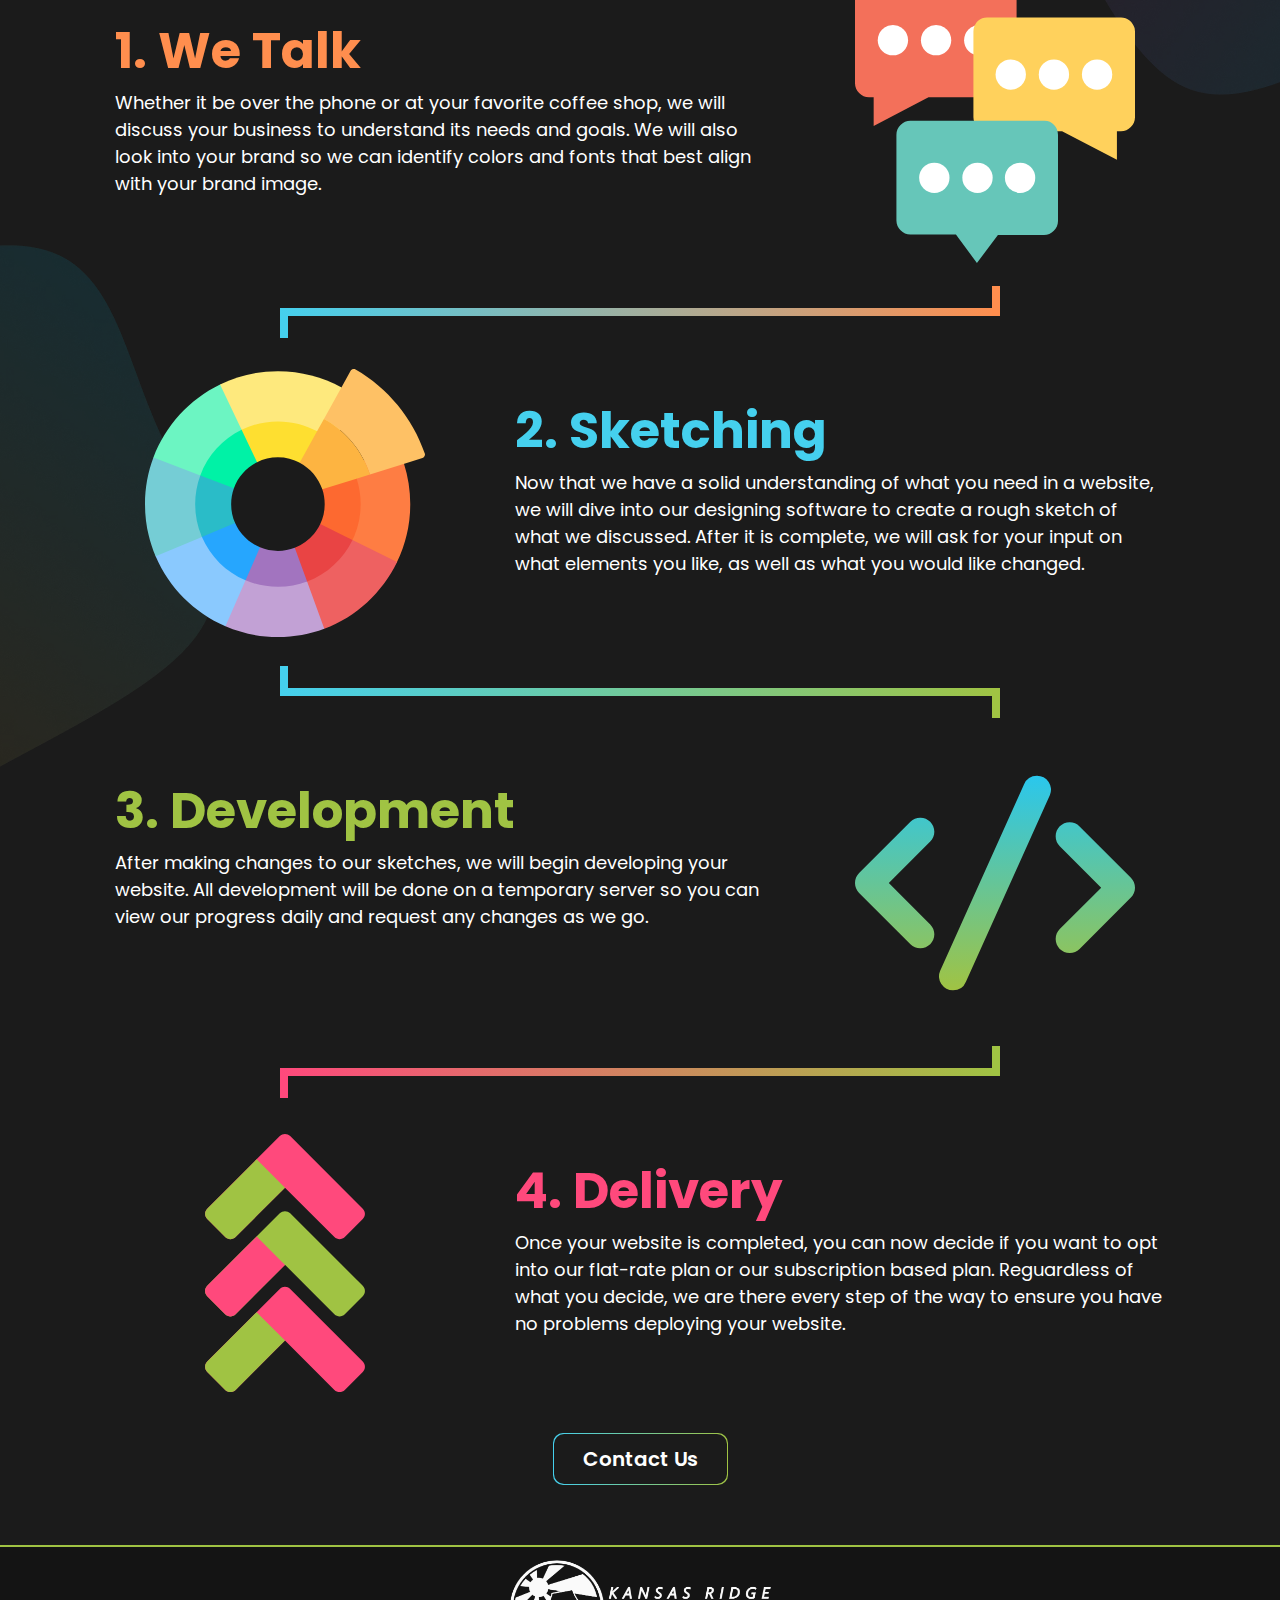
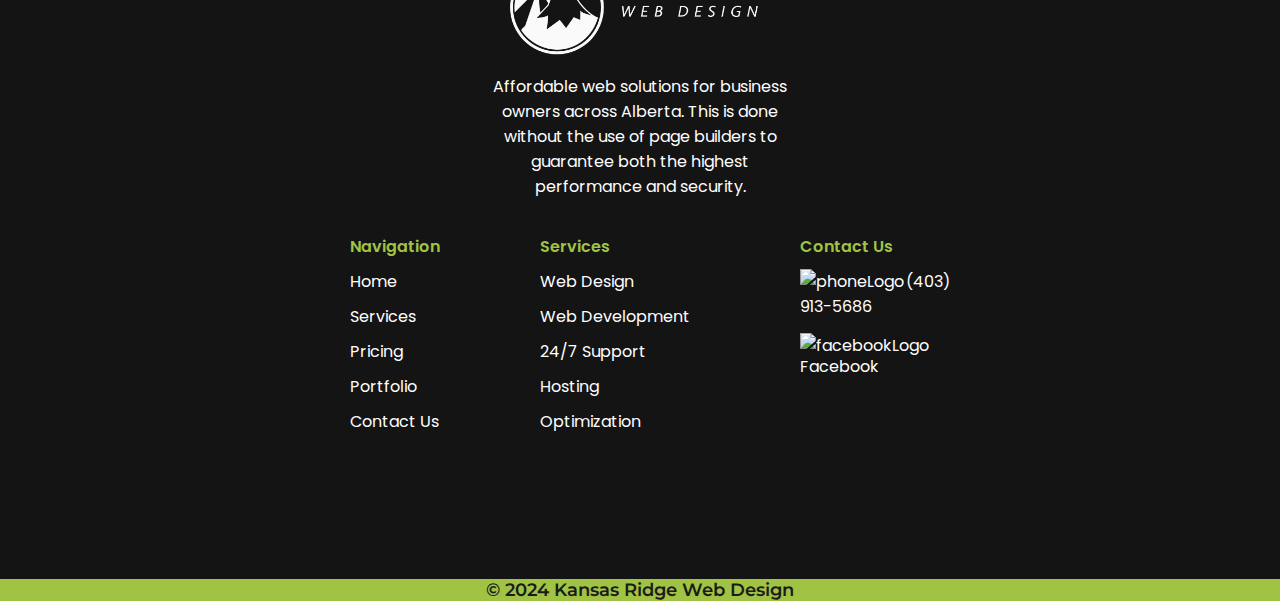
==== commit f4478bbb: "cant spell" ====
--- a/index.html
+++ b/index.html
@@ -4,15 +4,18 @@
     <meta charset="UTF-8">
     <meta http-equiv="X-UA-Compatible" content="IE=edge">
     <meta name="viewport" content="width=device-width, initial-scale=1.0">
-    <meta name="description" content="Your trusted partner for Alberta based website design and development solutions. Get started today without breaking the bank!">
+    <meta name="description" content="Your trusted partner for Alberta based website design and development. Get started today without breaking the bank!">
     <meta property="og:image" content="https://kansasridgewebdesign.ca/images/og_image.png">
-
+    <meta property="og:url" content="https://kansasridgewebdesign.ca">
+    <meta property="og:description" content="Your trusted partner for Alberta based website design and development. Get started today without breaking the bank!">
+    <meta property="og:type" content="website">
+    <meta property="og:title" content="Alberta Based Web Design + Development">
     <link rel="icon" href="images/icon.webp">
     <link rel="stylesheet" href="../styles/styles.css">
    
 
     
-    <title>Kansas Ridge Web Design</title>
+    <title>Alberta Based Web Design + Development</title>
 </head>
 
 <body>
@@ -471,7 +474,7 @@
 
     <div class="logoAndDescription section">
         <div class=footerLogo><img src="images/logo.webp" alt="companyLogo"></div>
-        <p>Affordable web solutions for business owners across Alberta. This is done without the use of page builders to guarentee both the highest performance and security.</p>
+        <p>Affordable web solutions for business owners across Alberta. This is done without the use of page builders to guarantee both the highest performance and security.</p>
     </div>
 
     <div class="navigation section">
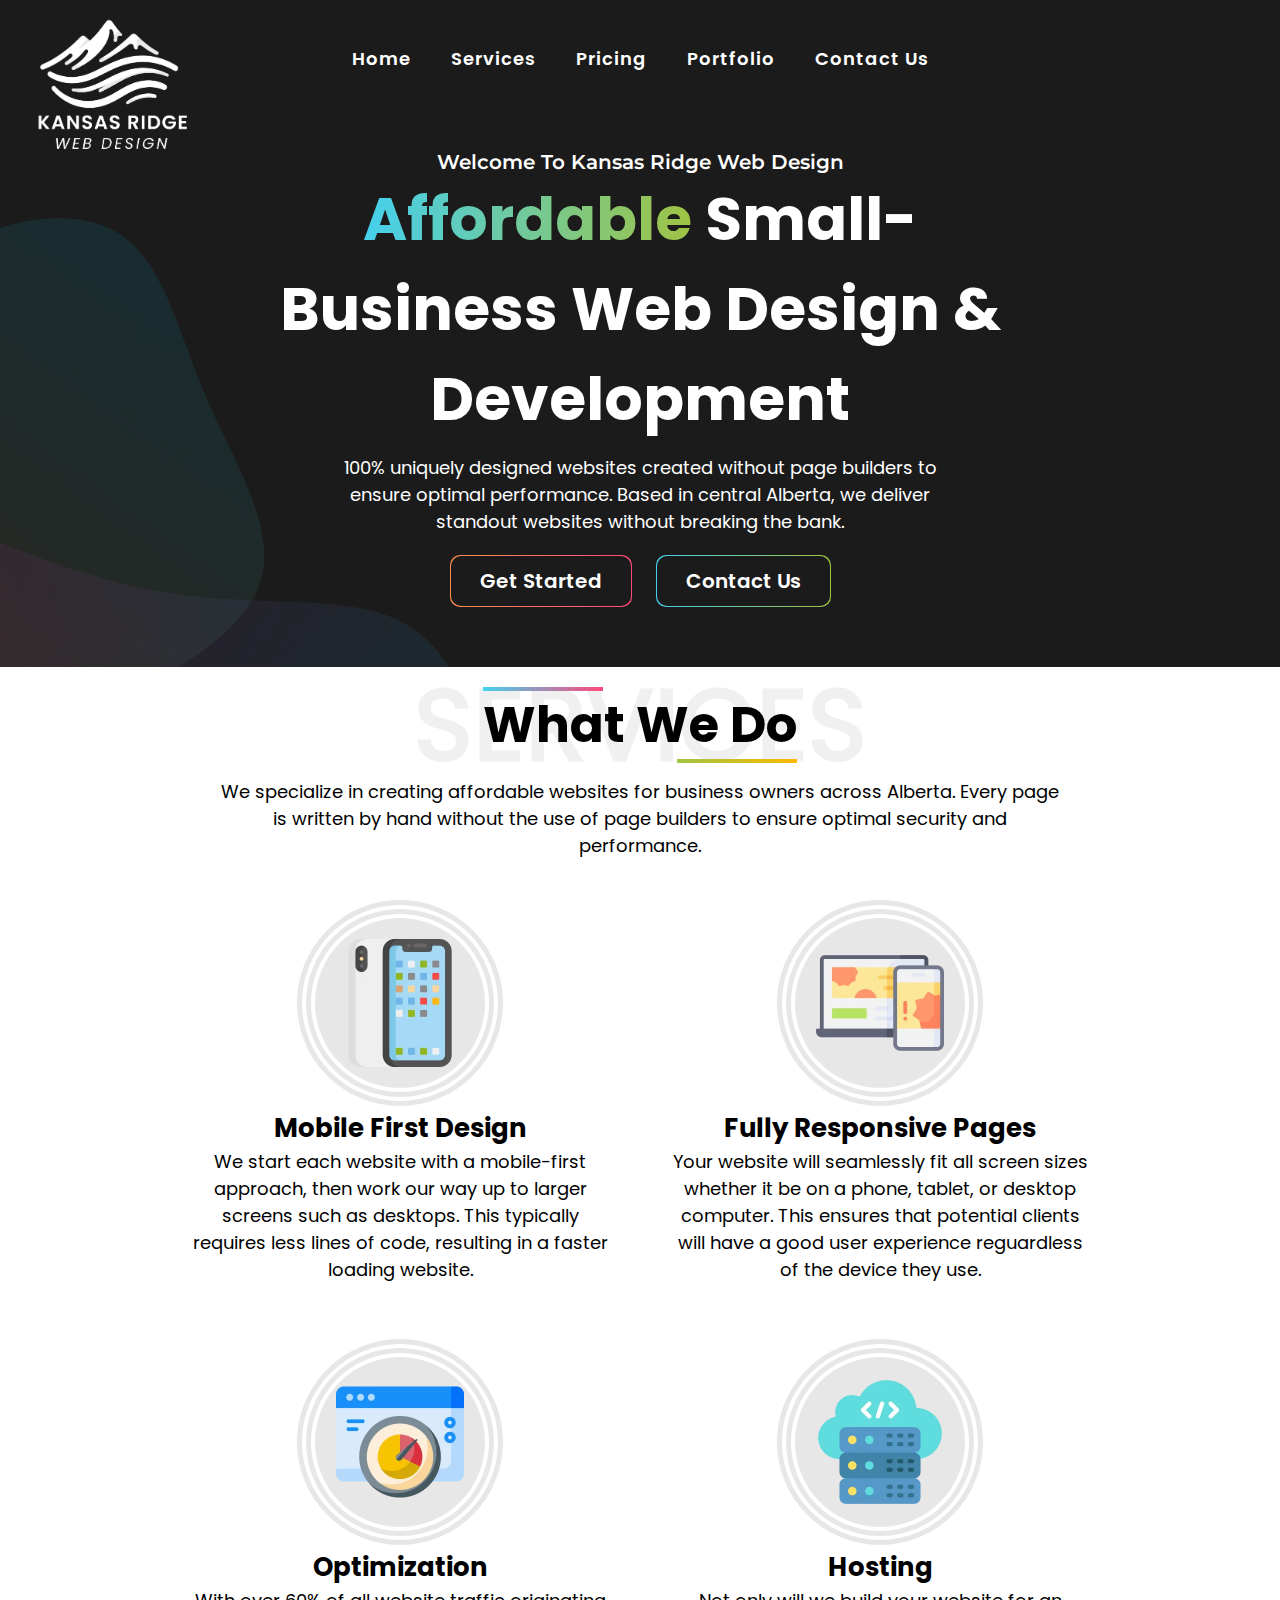
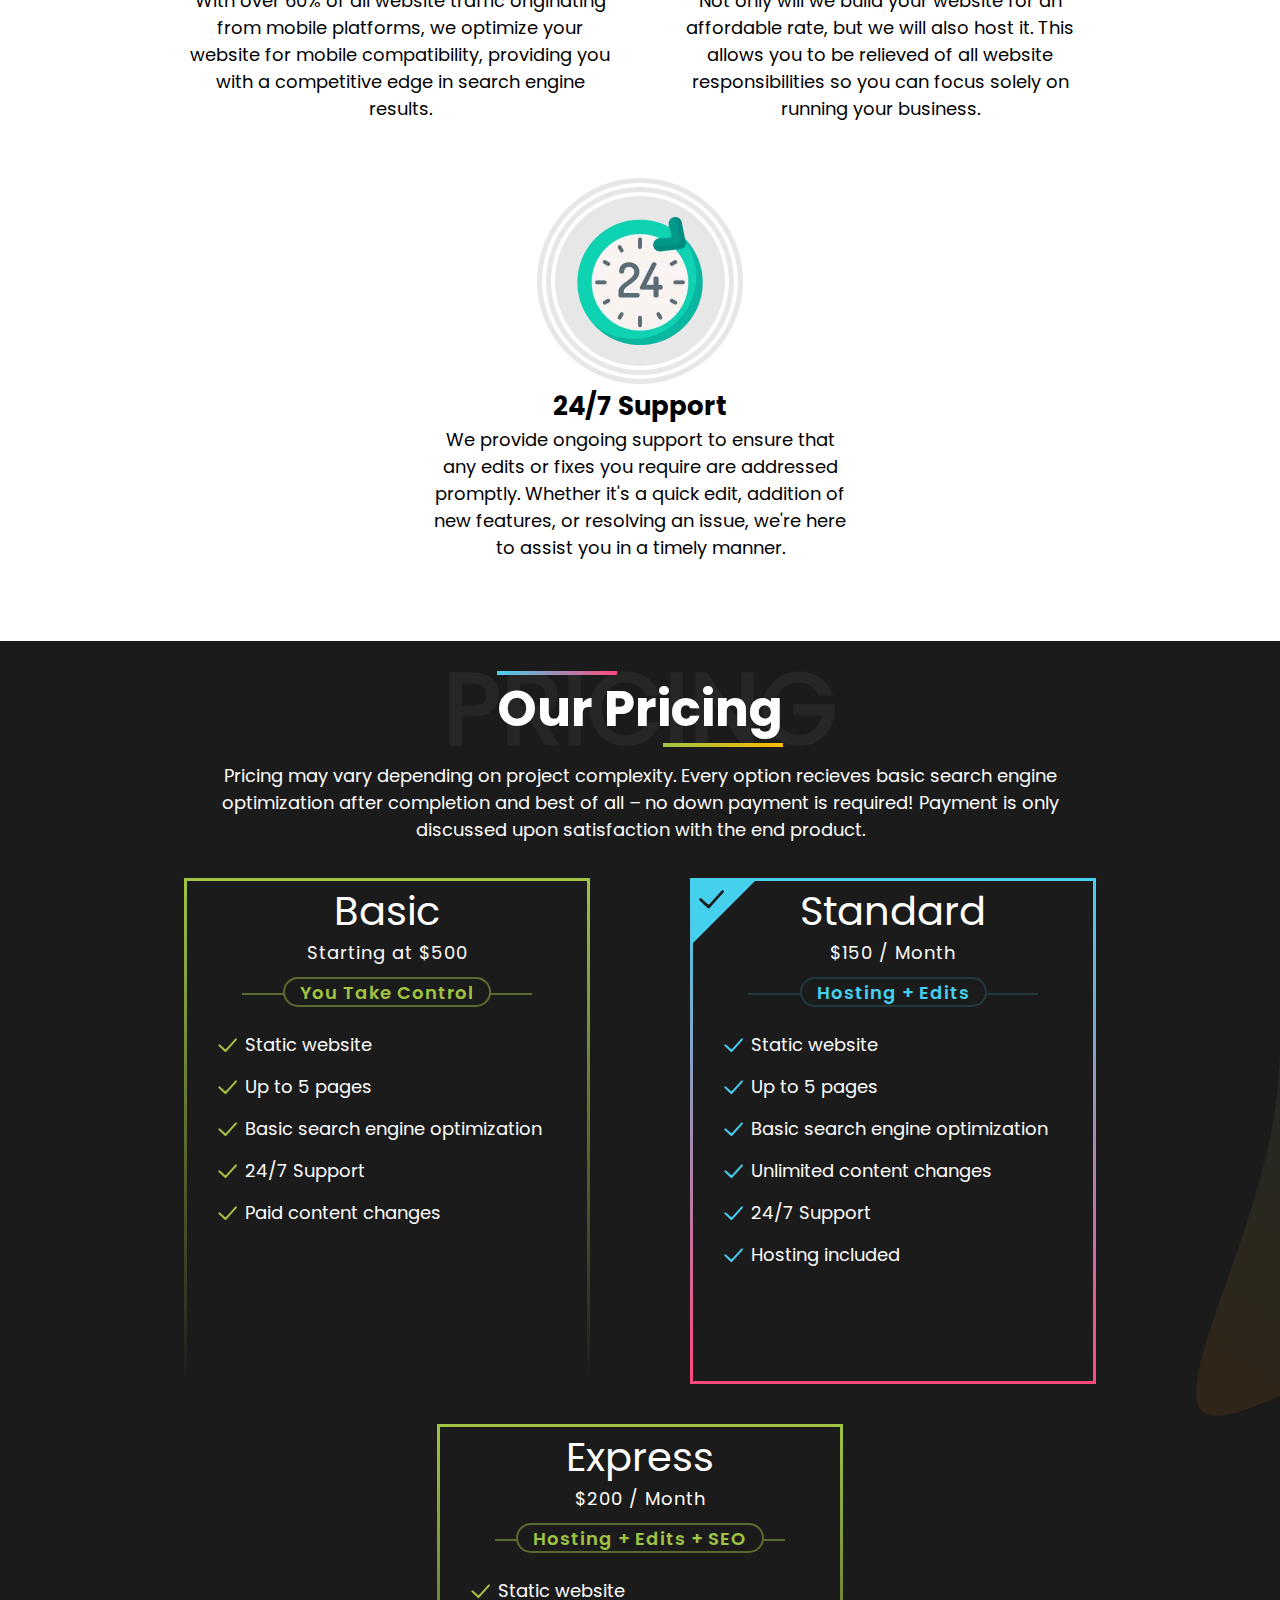
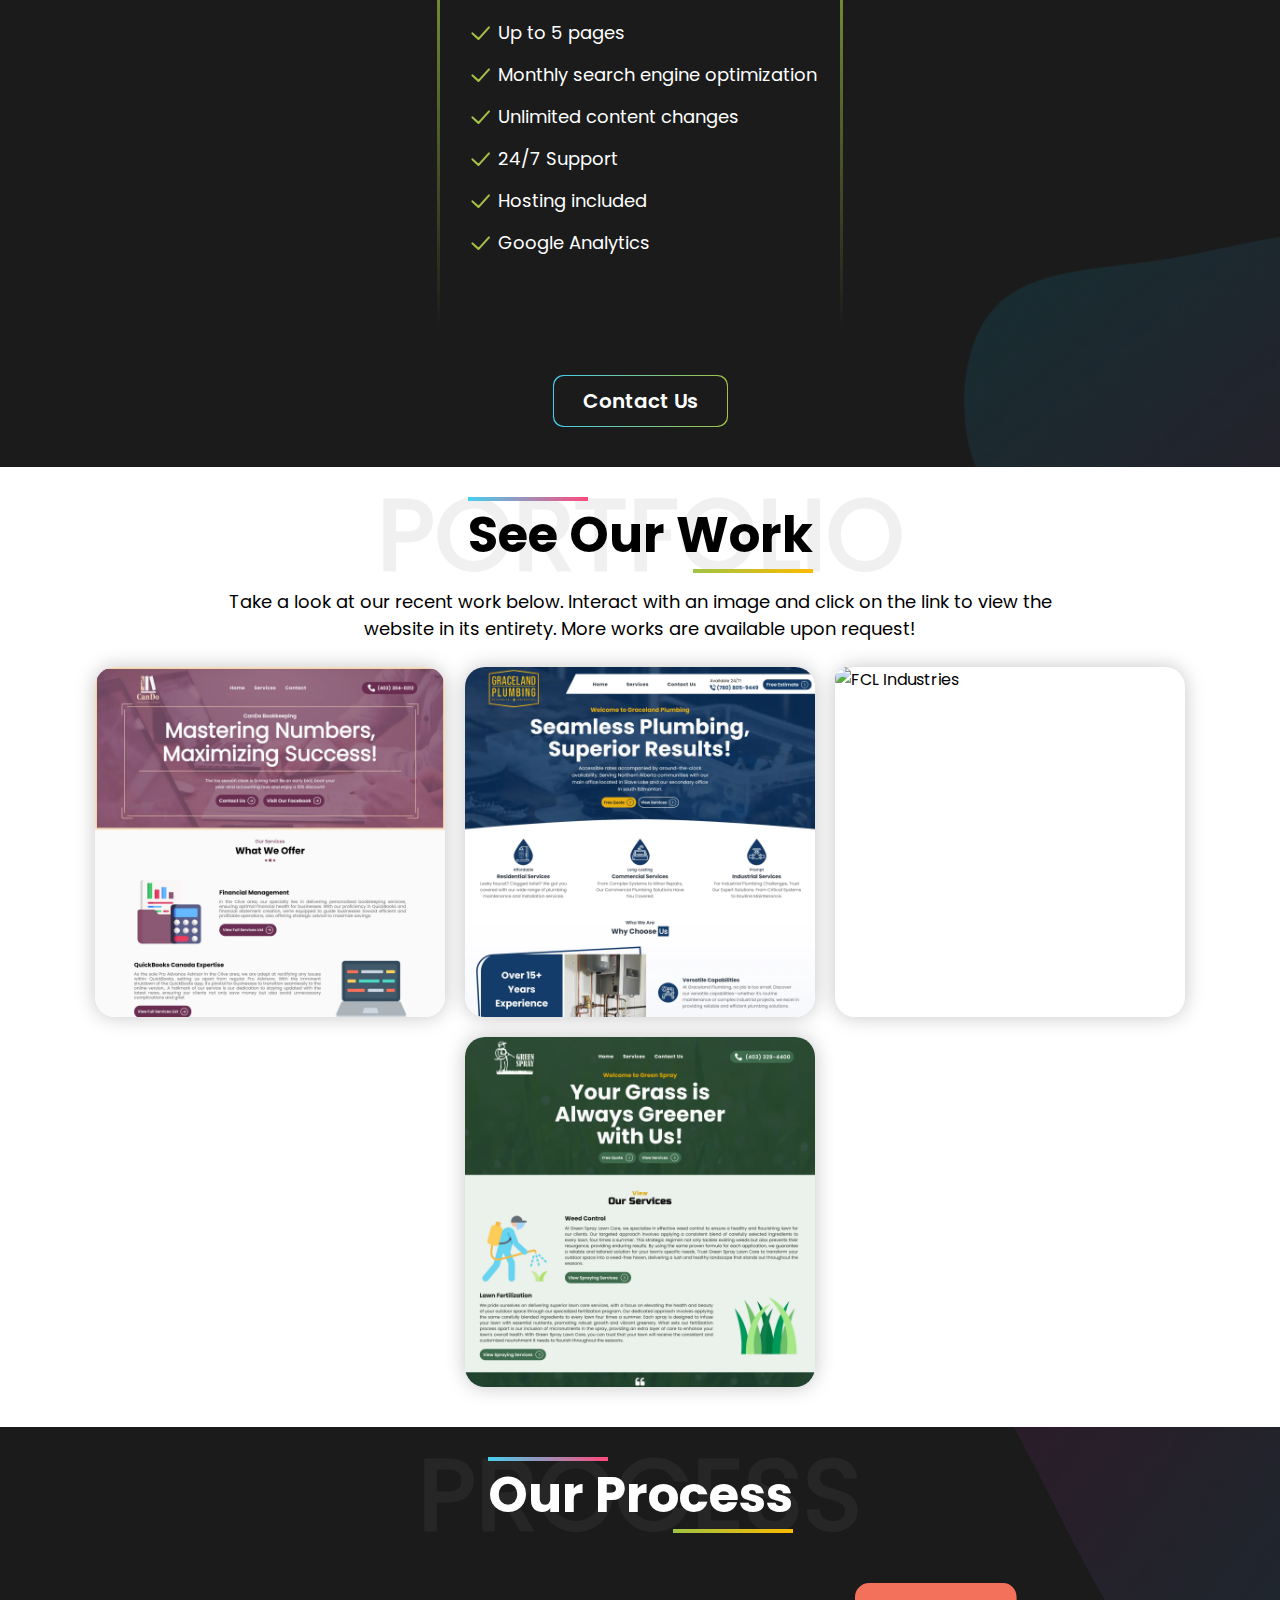
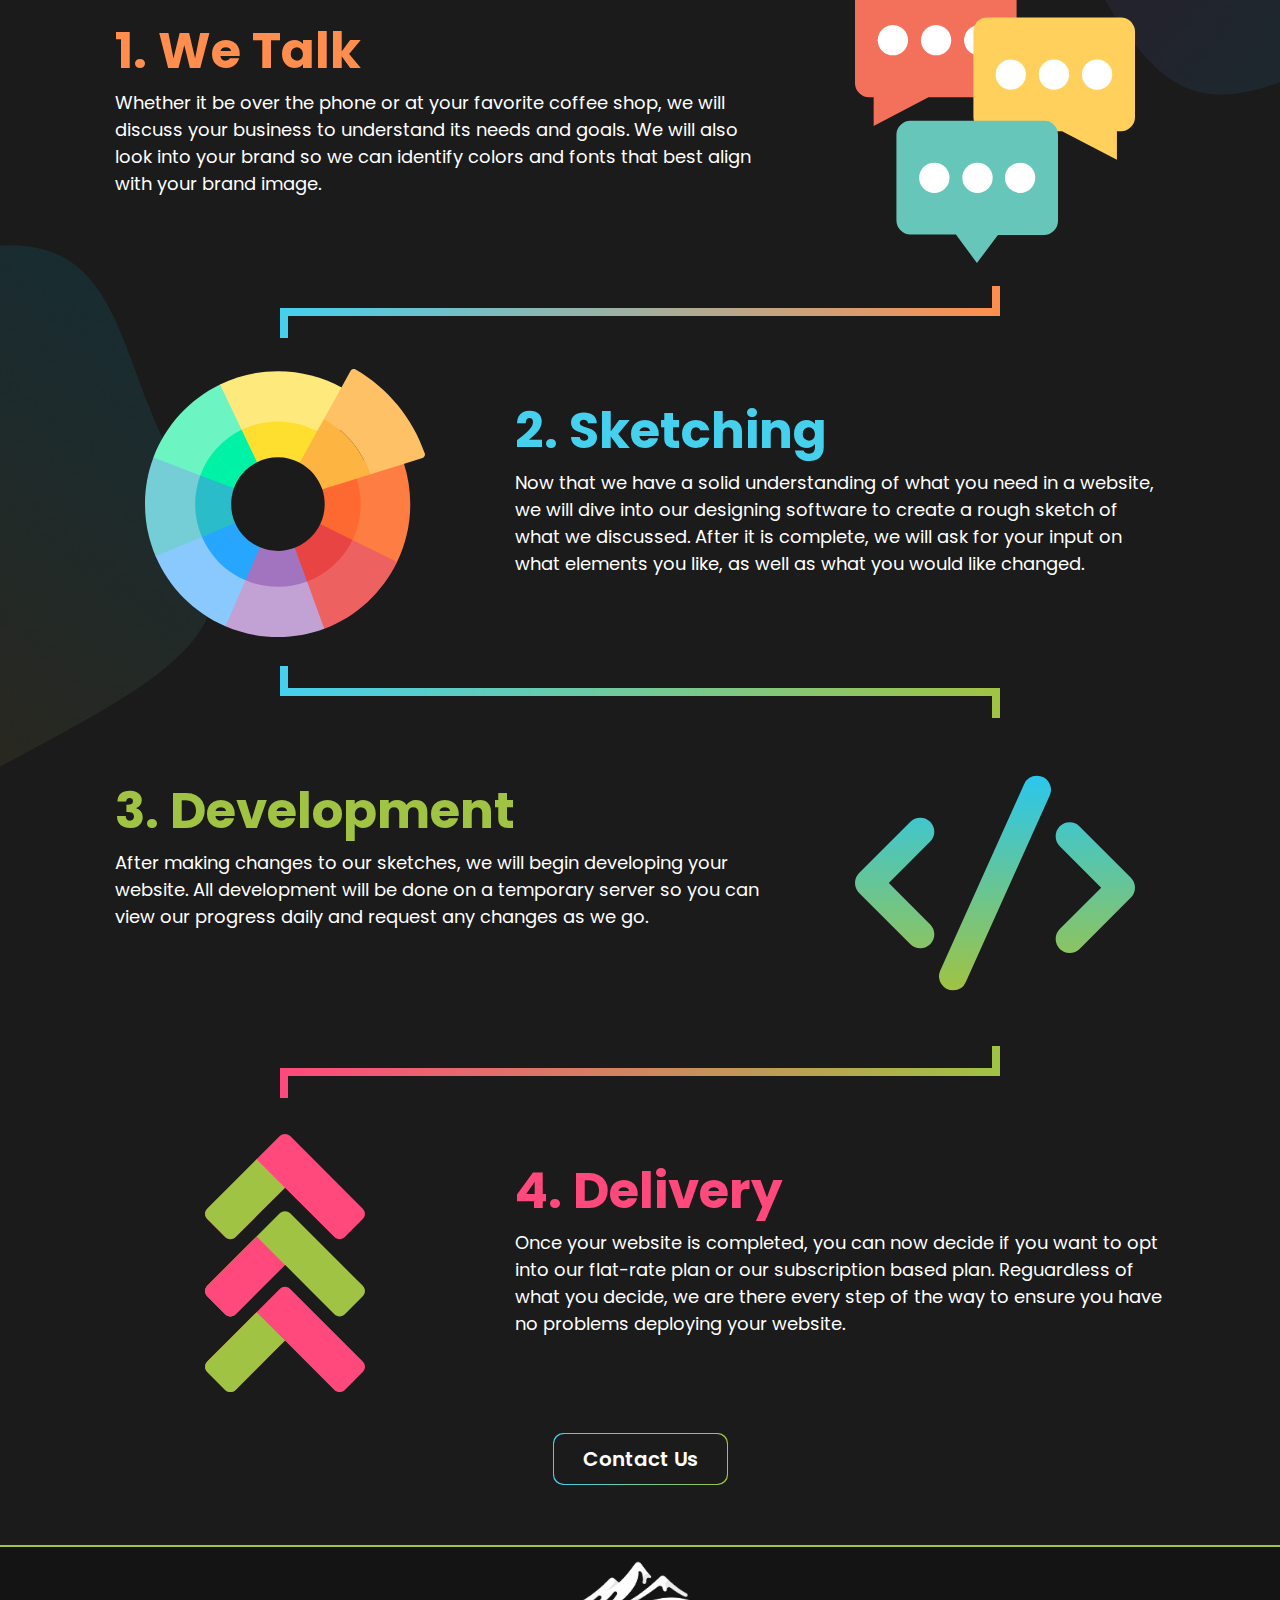
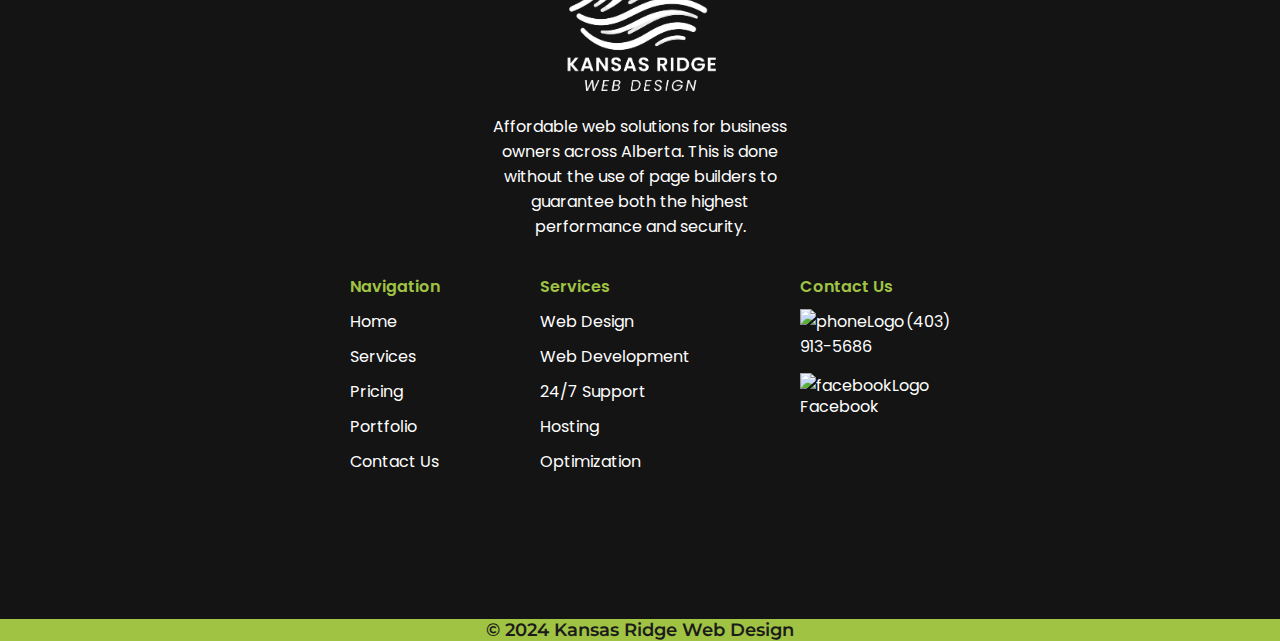
==== commit 61a26ded: "new logo?" ====
--- a/index.html
+++ b/index.html
@@ -26,7 +26,7 @@
     
     <nav id="menu">
         <ul>
-            <li class="listLogo"><img src="/images/logo.webp" alt=companyLogo></li>
+            <li class="listLogo"><img src="/images/logoText.png" alt=companyLogo></li>
             <li><a  href="index.html" src="">Home</a></li>
             <li><p onclick="scrollToDiv('services')">Services</p></li>
             <li><p onclick="scrollToDiv('pricing')">Pricing</p></li>
@@ -46,7 +46,7 @@
 <!-----------------------------------NAVIGATION----------------------------------------->
 <!-----------------------------------LANDING-------------------------------------------->
 <div class="landing">
-    <img class=logo src="/images/logo.webp" alt="logo">
+    <img class=logo src="/images/logoText.png" alt="logo">
     <div class="svgBlobs">
         <img src="images/blueBlob.webp" alt="svgBlob">
         <img src="images/GreenBlob.webp" alt="svgBlob">
@@ -473,7 +473,7 @@
 <footer>
 
     <div class="logoAndDescription section">
-        <div class=footerLogo><img src="images/logo.webp" alt="companyLogo"></div>
+        <div class=footerLogo><img src="images/logoText.png" alt="companyLogo"></div>
         <p>Affordable web solutions for business owners across Alberta. This is done without the use of page builders to guarantee both the highest performance and security.</p>
     </div>
 
--- a/styles/styles.css
+++ b/styles/styles.css
@@ -111,8 +111,8 @@
   background-color: #1B1B1B;
 }
 .navigationBar #menu img {
-  height: 100px;
-  width: 267px;
+  height: 140px;
+  width: 163px;
   padding-left: 0px;
 }
 .navigationBar #menu ul {
@@ -306,11 +306,11 @@
   margin-bottom: 20px;
 }
 .landing .logo {
-  height: 70px;
-  width: 187px;
+  width: 116px;
+  height: 100px;
   position: absolute;
   top: 22px;
-  left: 5px;
+  left: 100px;
 }
 .landing .svgBlobs img {
   z-index: 0;
@@ -420,8 +420,8 @@
 @media (min-width: 1200px) {
   .landing .logo {
     top: 15px;
-    height: 100px;
-    width: 267px;
+    height: 140px;
+    width: 163px;
   }
 }
 @media (min-width: 1400px) {
@@ -1165,8 +1165,8 @@
   margin-bottom: 30px;
 }
 .newPageHeader .logo {
-  height: 70px;
-  width: 187px;
+  width: 116px;
+  height: 100px;
   position: absolute;
   top: 22px;
   left: 5px;
@@ -1260,8 +1260,9 @@
 @media (min-width: 1200px) {
   .newPageHeader .logo {
     top: 15px;
-    height: 100px;
-    width: 267px;
+    left: 7vw;
+    height: 140px;
+    width: 163px;
   }
 }
 @keyframes shiftUp {
@@ -1476,6 +1477,7 @@
   color: #FF497C;
 }
 footer .logoAndDescription {
+  position: relative;
   margin-top: 10px;
   margin-bottom: 30px;
   display: flex;
@@ -1491,8 +1493,8 @@
 }
 footer .logoAndDescription img {
   margin-bottom: 10px;
-  height: 100px;
-  width: 267px;
+  height: 140px;
+  width: 163px;
 }
 footer .hours {
   display: flex;
